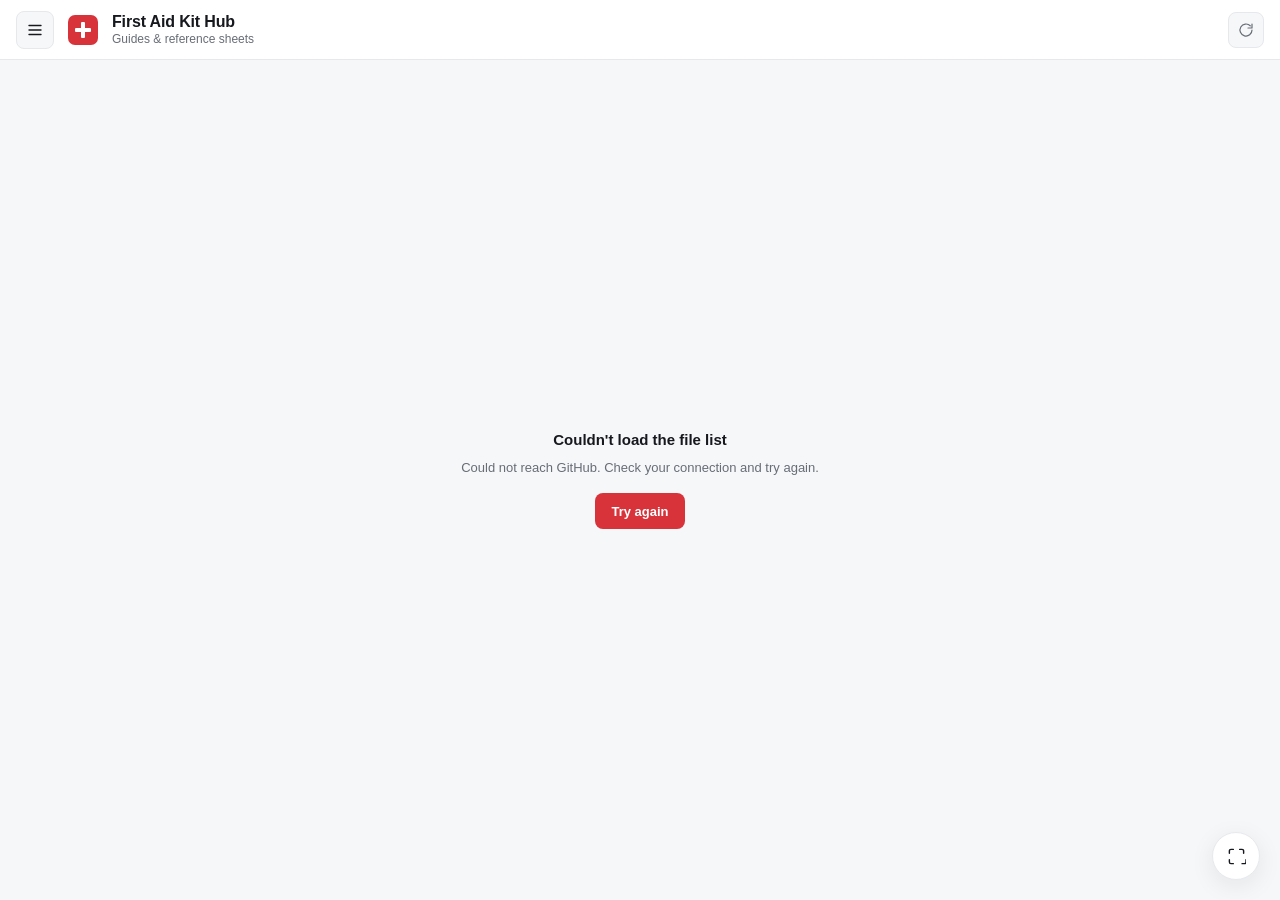
==== index.html @ 7e8c2781 "Add files via upload 1 upload" ====
<!DOCTYPE html>
<html lang="en">
<head>
  <meta charset="UTF-8">
  <meta name="viewport" content="width=device-width, initial-scale=1.0">
  <title>First Aid Kit Hub</title>
  <link rel="stylesheet" href="assets/style.css">
</head>
<body>
  <div class="app is-collapsed">

    <header class="header">
      <button class="header__toggle" id="sidebarToggle" aria-label="Toggle sidebar">
        <svg viewBox="0 0 24 24" fill="none" stroke-width="1.8" stroke-linecap="round"><path d="M4 6h16M4 12h16M4 18h16"/></svg>
      </button>
      <div class="header__mark" aria-hidden="true"></div>
      <div class="header__titles">
        <div class="header__title" id="headerTitle">First Aid Kit Hub</div>
        <div class="header__subtitle" id="headerSubtitle">Guides &amp; reference sheets</div>
      </div>
      <div class="header__status">
        <button class="header__refresh" id="refreshBtn" aria-label="Refresh list" title="Refresh list">
          <svg viewBox="0 0 24 24" fill="none" stroke-width="1.8" stroke-linecap="round" stroke-linejoin="round"><path d="M21 12a9 9 0 1 1-2.64-6.36"/><path d="M21 3v6h-6"/></svg>
        </button>
      </div>
    </header>

    <div class="body-row">
      <aside class="sidebar">
        <div class="sidebar__search-wrap">
          <div class="sidebar__search">
            <svg viewBox="0 0 24 24" fill="none" stroke-width="1.8" stroke-linecap="round" stroke-linejoin="round"><circle cx="11" cy="11" r="7"/><path d="M21 21l-4.3-4.3"/></svg>
            <input type="text" id="searchInput" placeholder="Search files…">
            <button class="sidebar__search-clear" id="searchClear" aria-label="Clear search">
              <svg viewBox="0 0 24 24" fill="none" stroke-width="2" stroke-linecap="round"><path d="M18 6L6 18M6 6l12 12"/></svg>
            </button>
          </div>
        </div>
        <div class="sidebar__tree" id="tree"></div>
        <div class="sidebar__footer">
          <span class="sidebar__footer-count" id="footerCount">0 items</span>
        </div>
      </aside>

      <div class="backdrop" id="backdrop"></div>

      <main class="content" id="content"></main>
    </div>

    <button class="focus-toggle" id="focusToggle" aria-label="Focus mode" title="Focus mode — hide header & sidebar"></button>

  </div>

  <script src="assets/app.js"></script>
</body>
</html>
---- assets/style.css ----
/* ============================================================
   Auto Content Hub — white theme, responsive shell
   Swap --accent / --site-* values to reuse for any other topic.
   ============================================================ */

:root {
  --accent: #d8333a;
  --accent-soft: #fdeceb;
  --accent-soft-border: #f6cfcd;

  --bg: #ffffff;
  --bg-soft: #f6f7f9;
  --bg-raised: #ffffff;
  --border: #e7e8ec;
  --border-strong: #d7d9de;

  --text: #16181d;
  --text-muted: #686d76;
  --text-faint: #9a9ea6;

  --header-h: 60px;
  --sidebar-w: 300px;
  --radius: 10px;
  --shadow: 0 6px 24px rgba(20, 20, 30, 0.08);
}

* { box-sizing: border-box; }

html, body {
  margin: 0;
  padding: 0;
  height: 100%;
  background: var(--bg);
  color: var(--text);
  font-family: -apple-system, BlinkMacSystemFont, "Segoe UI", Inter, Roboto, sans-serif;
  -webkit-font-smoothing: antialiased;
}

button {
  font-family: inherit;
  cursor: pointer;
}

/* ---------- Layout shell ---------- */

.app {
  display: flex;
  flex-direction: column;
  height: 100vh;
  overflow: hidden;
}

/* ---------- Header ---------- */

.header {
  height: var(--header-h);
  flex-shrink: 0;
  display: flex;
  align-items: center;
  gap: 14px;
  padding: 0 16px;
  border-bottom: 1px solid var(--border);
  background: var(--bg);
  z-index: 30;
}

.header__toggle {
  width: 38px;
  height: 38px;
  border-radius: 8px;
  border: 1px solid var(--border);
  background: var(--bg-soft);
  display: flex;
  align-items: center;
  justify-content: center;
  flex-shrink: 0;
  transition: background .15s ease, border-color .15s ease;
}
.header__toggle:hover { background: var(--accent-soft); border-color: var(--accent-soft-border); }
.header__toggle svg { width: 18px; height: 18px; stroke: var(--text); }

.header__mark {
  width: 30px;
  height: 30px;
  border-radius: 7px;
  background: var(--accent);
  flex-shrink: 0;
  position: relative;
}
.header__mark::before,
.header__mark::after {
  content: "";
  position: absolute;
  background: #fff;
  border-radius: 1px;
}
.header__mark::before { top: 7px; bottom: 7px; left: 13px; width: 4px; }
.header__mark::after { left: 7px; right: 7px; top: 13px; height: 4px; }

.header__title {
  font-size: 16px;
  font-weight: 700;
  letter-spacing: -.01em;
  white-space: nowrap;
  overflow: hidden;
  text-overflow: ellipsis;
}
.header__subtitle {
  font-size: 12px;
  color: var(--text-muted);
  white-space: nowrap;
  margin-top: 1px;
}
.header__titles { min-width: 0; }

.header__status {
  margin-left: auto;
  display: flex;
  align-items: center;
  gap: 8px;
  flex-shrink: 0;
}
.header__refresh {
  width: 36px;
  height: 36px;
  border-radius: 8px;
  border: 1px solid var(--border);
  background: var(--bg-soft);
  display: flex;
  align-items: center;
  justify-content: center;
}
.header__refresh svg { width: 16px; height: 16px; stroke: var(--text-muted); }
.header__refresh.is-loading svg { animation: spin .8s linear infinite; }
.header__refresh:hover svg { stroke: var(--text); }

@keyframes spin { to { transform: rotate(360deg); } }

/* ---------- Body row: sidebar + content ---------- */

.body-row {
  position: relative;
  flex: 1;
  display: flex;
  min-height: 0;
  overflow: hidden;
}

/* ---------- Sidebar ---------- */

.sidebar {
  width: var(--sidebar-w);
  flex-shrink: 0;
  border-right: 1px solid var(--border);
  background: var(--bg);
  display: flex;
  flex-direction: column;
  min-height: 0;
  transition: margin-left .22s ease, box-shadow .22s ease;
}

.app.is-collapsed .sidebar {
  margin-left: calc(-1 * var(--sidebar-w));
}

.sidebar__search-wrap {
  padding: 14px;
  border-bottom: 1px solid var(--border);
  flex-shrink: 0;
}
.sidebar__search {
  position: relative;
  display: flex;
  align-items: center;
}
.sidebar__search svg {
  position: absolute;
  left: 11px;
  width: 15px;
  height: 15px;
  stroke: var(--text-faint);
  pointer-events: none;
}
.sidebar__search input {
  width: 100%;
  height: 38px;
  border: 1px solid var(--border-strong);
  border-radius: 8px;
  background: var(--bg-soft);
  padding: 0 34px 0 32px;
  font-size: 13px;
  color: var(--text);
  outline: none;
}
.sidebar__search input:focus { border-color: var(--accent); background: var(--bg); }
.sidebar__search-clear {
  position: absolute;
  right: 7px;
  width: 22px;
  height: 22px;
  border: none;
  background: transparent;
  border-radius: 5px;
  display: none;
  align-items: center;
  justify-content: center;
  color: var(--text-faint);
}
.sidebar__search-clear:hover { background: var(--bg-soft); color: var(--text); }
.sidebar__search-clear.show { display: flex; }

.sidebar__tree {
  flex: 1;
  overflow-y: auto;
  padding: 8px;
}

.sidebar__footer {
  padding: 10px 14px;
  border-top: 1px solid var(--border);
  flex-shrink: 0;
}
.sidebar__footer-count { font-size: 11px; color: var(--text-faint); }

/* ---- tree nodes ---- */

.node-folder {
  margin-bottom: 1px;
}
.node-folder__row {
  display: flex;
  align-items: center;
  gap: 7px;
  padding: 7px 8px;
  border-radius: 7px;
  font-size: 13px;
  font-weight: 600;
  color: var(--text);
  user-select: none;
}
.node-folder__row:hover { background: var(--bg-soft); }
.node-folder__chev {
  width: 13px; height: 13px; flex-shrink: 0;
  stroke: var(--text-faint);
  transition: transform .15s ease;
}
.node-folder.is-open > .node-folder__row .node-folder__chev { transform: rotate(90deg); }
.node-folder__icon { width: 15px; height: 15px; flex-shrink: 0; stroke: var(--text-muted); }
.node-folder__name { flex: 1; overflow: hidden; text-overflow: ellipsis; white-space: nowrap; }
.node-folder__count { font-size: 11px; font-weight: 500; color: var(--text-faint); }

.node-folder__children {
  margin-left: 17px;
  padding-left: 8px;
  border-left: 1px solid var(--border);
  display: none;
}
.node-folder.is-open > .node-folder__children { display: block; }

.node-file {
  display: flex;
  align-items: center;
  gap: 8px;
  padding: 7px 8px;
  border-radius: 7px;
  font-size: 13px;
  color: var(--text-muted);
  border: 1px solid transparent;
  margin: 1px 0;
}
.node-file:hover { background: var(--bg-soft); color: var(--text); }
.node-file.is-active {
  background: var(--accent-soft);
  border-color: var(--accent-soft-border);
  color: var(--text);
}
.node-file__icon { width: 15px; height: 15px; flex-shrink: 0; stroke: currentColor; opacity: .75; }
.node-file__name { flex: 1; overflow: hidden; text-overflow: ellipsis; white-space: nowrap; }
.node-file__tag {
  font-size: 9px;
  font-weight: 700;
  letter-spacing: .03em;
  padding: 2px 5px;
  border-radius: 4px;
  color: #fff;
  flex-shrink: 0;
}
.tag-pdf { background: #d8333a; }
.tag-img { background: #2f7fd8; }
.tag-web { background: #2a9d63; }

.sidebar__empty {
  padding: 20px 12px;
  font-size: 12.5px;
  color: var(--text-faint);
  text-align: center;
}

/* ---------- Backdrop (mobile) ---------- */

.backdrop {
  position: fixed;
  inset: var(--header-h) 0 0 0;
  background: rgba(15, 15, 20, .35);
  opacity: 0;
  pointer-events: none;
  transition: opacity .2s ease;
  z-index: 25;
}
.app.is-mobile-open .backdrop { opacity: 1; pointer-events: auto; }

/* ---------- Content ---------- */

.content {
  flex: 1;
  min-width: 0;
  position: relative;
  background: var(--bg-soft);
}

.content__frame {
  position: absolute;
  inset: 0;
  width: 100%;
  height: 100%;
  border: none;
  background: #fff;
}

.content__image-wrap {
  position: absolute;
  inset: 0;
  display: flex;
  align-items: center;
  justify-content: center;
  padding: 24px;
}
.content__image-wrap img {
  max-width: 100%;
  max-height: 100%;
  object-fit: contain;
  border-radius: 8px;
  box-shadow: var(--shadow);
}

.placeholder, .state-panel {
  position: absolute;
  inset: 0;
  display: flex;
  flex-direction: column;
  align-items: center;
  justify-content: center;
  gap: 12px;
  text-align: center;
  padding: 24px;
}
.placeholder svg { width: 46px; height: 46px; stroke: var(--text-faint); }
.placeholder__title { font-size: 15px; font-weight: 600; color: var(--text-muted); }
.placeholder__sub { font-size: 13px; color: var(--text-faint); max-width: 320px; }

.state-panel__title { font-size: 15px; font-weight: 700; }
.state-panel__sub { font-size: 13px; color: var(--text-muted); max-width: 360px; }
.state-panel__btn {
  margin-top: 6px;
  height: 36px;
  padding: 0 16px;
  border-radius: 8px;
  border: none;
  background: var(--accent);
  color: #fff;
  font-size: 13px;
  font-weight: 600;
}
.state-panel__btn:hover { opacity: .9; }

/* ---------- Focus / reading mode ---------- */

.focus-toggle {
  position: fixed;
  right: 20px;
  bottom: 20px;
  width: 48px;
  height: 48px;
  border-radius: 50%;
  border: 1px solid var(--border);
  background: var(--bg-raised);
  box-shadow: var(--shadow);
  display: flex;
  align-items: center;
  justify-content: center;
  z-index: 60;
  transition: background .15s ease, transform .15s ease, border-color .15s ease;
}
.focus-toggle svg { width: 19px; height: 19px; stroke: var(--text); }
.focus-toggle:hover { background: var(--accent-soft); border-color: var(--accent-soft-border); transform: translateY(-1px); }
.focus-toggle:active { transform: translateY(0); }

.app.is-focus-mode .header,
.app.is-focus-mode .sidebar,
.app.is-focus-mode .backdrop {
  display: none;
}

/* ============================================================
   Responsive — mobile drawer behavior
   ============================================================ */

@media (max-width: 768px) {
  .sidebar {
    position: fixed;
    top: var(--header-h);
    bottom: 0;
    left: 0;
    width: min(85vw, 320px);
    z-index: 26;
    box-shadow: var(--shadow);
    transform: translateX(-100%);
    transition: transform .22s ease;
    margin-left: 0 !important;
  }
  .app.is-mobile-open .sidebar { transform: translateX(0); }

  .header__subtitle { display: none; }
}
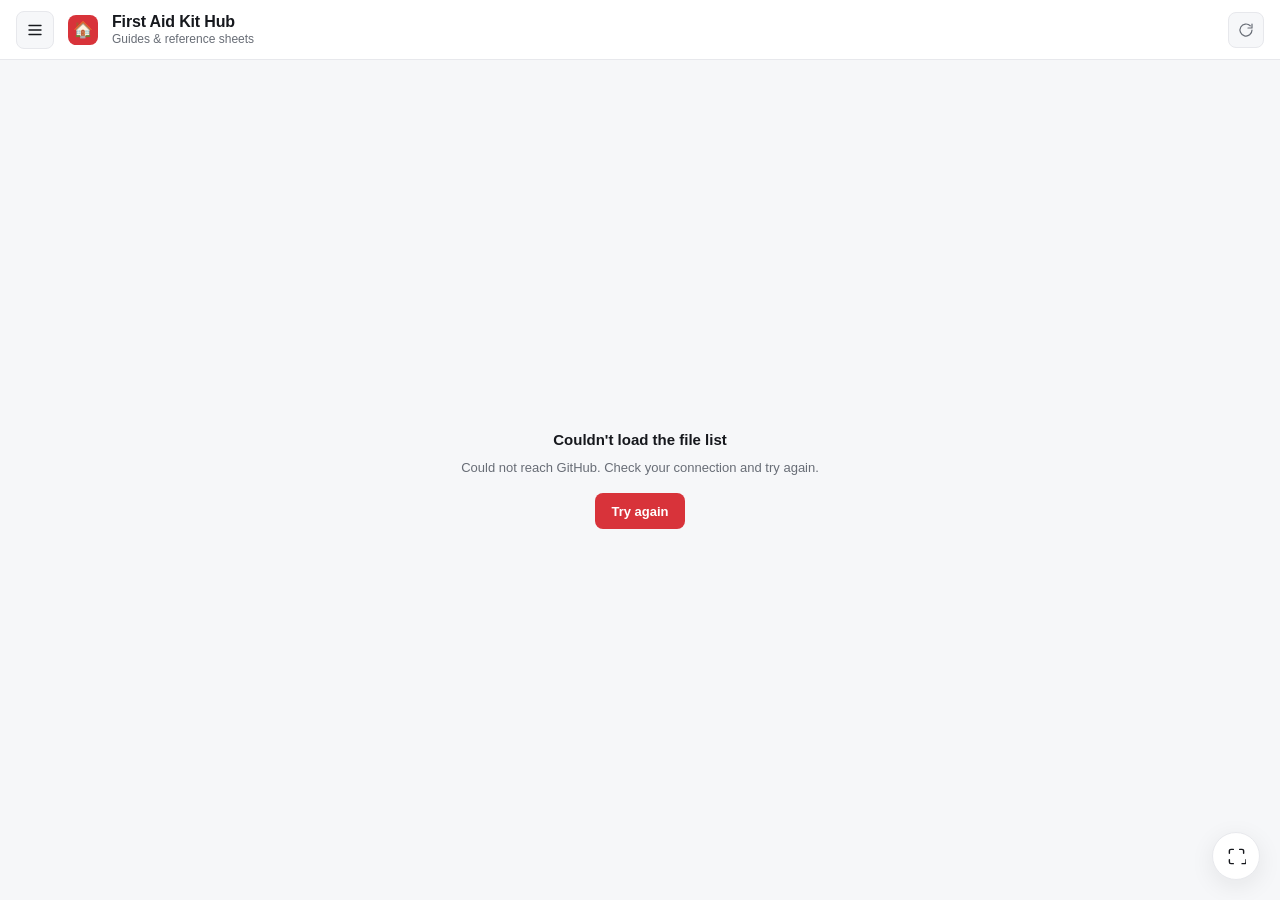
==== commit 62600a27: "Update index.html" ====
--- a/index.html
+++ b/index.html
@@ -1,26 +1,37 @@
 <!DOCTYPE html>
 <html lang="en">
+
 <head>
   <meta charset="UTF-8">
   <meta name="viewport" content="width=device-width, initial-scale=1.0">
-  <title>First Aid Kit Hub</title>
+  <title>Parthik Hub</title>
   <link rel="stylesheet" href="assets/style.css">
 </head>
+
 <body>
   <div class="app is-collapsed">
 
     <header class="header">
       <button class="header__toggle" id="sidebarToggle" aria-label="Toggle sidebar">
-        <svg viewBox="0 0 24 24" fill="none" stroke-width="1.8" stroke-linecap="round"><path d="M4 6h16M4 12h16M4 18h16"/></svg>
+        <svg viewBox="0 0 24 24" fill="none" stroke-width="1.8" stroke-linecap="round">
+          <path d="M4 6h16M4 12h16M4 18h16" />
+        </svg>
       </button>
-      <div class="header__mark" aria-hidden="true"></div>
+      <div aria-hidden="true" style="width:30px;height:30px;border-radius:8px;background:#d8333a;
+            display:flex;align-items:center;justify-content:center;
+            color:#fff;font-size:16px;font-weight:700;flex-shrink:0;">
+        🏠
+      </div>
       <div class="header__titles">
-        <div class="header__title" id="headerTitle">First Aid Kit Hub</div>
+        <div class="header__title" id="headerTitle">Parthik Hub</div>
         <div class="header__subtitle" id="headerSubtitle">Guides &amp; reference sheets</div>
       </div>
       <div class="header__status">
         <button class="header__refresh" id="refreshBtn" aria-label="Refresh list" title="Refresh list">
-          <svg viewBox="0 0 24 24" fill="none" stroke-width="1.8" stroke-linecap="round" stroke-linejoin="round"><path d="M21 12a9 9 0 1 1-2.64-6.36"/><path d="M21 3v6h-6"/></svg>
+          <svg viewBox="0 0 24 24" fill="none" stroke-width="1.8" stroke-linecap="round" stroke-linejoin="round">
+            <path d="M21 12a9 9 0 1 1-2.64-6.36" />
+            <path d="M21 3v6h-6" />
+          </svg>
         </button>
       </div>
     </header>
@@ -29,10 +40,15 @@
       <aside class="sidebar">
         <div class="sidebar__search-wrap">
           <div class="sidebar__search">
-            <svg viewBox="0 0 24 24" fill="none" stroke-width="1.8" stroke-linecap="round" stroke-linejoin="round"><circle cx="11" cy="11" r="7"/><path d="M21 21l-4.3-4.3"/></svg>
+            <svg viewBox="0 0 24 24" fill="none" stroke-width="1.8" stroke-linecap="round" stroke-linejoin="round">
+              <circle cx="11" cy="11" r="7" />
+              <path d="M21 21l-4.3-4.3" />
+            </svg>
             <input type="text" id="searchInput" placeholder="Search files…">
             <button class="sidebar__search-clear" id="searchClear" aria-label="Clear search">
-              <svg viewBox="0 0 24 24" fill="none" stroke-width="2" stroke-linecap="round"><path d="M18 6L6 18M6 6l12 12"/></svg>
+              <svg viewBox="0 0 24 24" fill="none" stroke-width="2" stroke-linecap="round">
+                <path d="M18 6L6 18M6 6l12 12" />
+              </svg>
             </button>
           </div>
         </div>
@@ -47,10 +63,12 @@
       <main class="content" id="content"></main>
     </div>
 
-    <button class="focus-toggle" id="focusToggle" aria-label="Focus mode" title="Focus mode — hide header & sidebar"></button>
+    <button class="focus-toggle" id="focusToggle" aria-label="Focus mode"
+      title="Focus mode — hide header & sidebar"></button>
 
   </div>
 
   <script src="assets/app.js"></script>
 </body>
+
 </html>
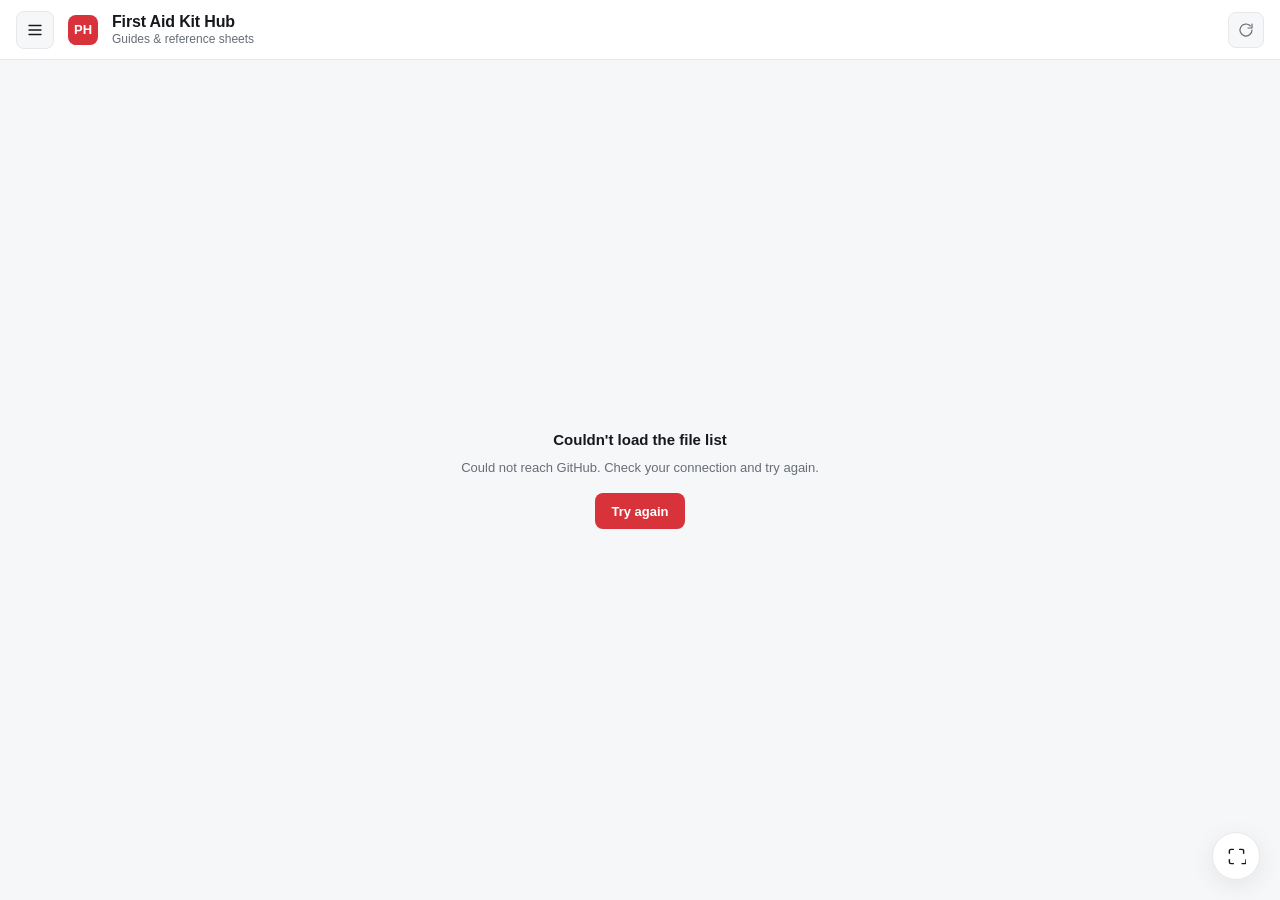
==== commit d2925c6c: "Update index.html" ====
--- a/index.html
+++ b/index.html
@@ -17,11 +17,12 @@
           <path d="M4 6h16M4 12h16M4 18h16" />
         </svg>
       </button>
-      <div aria-hidden="true" style="width:30px;height:30px;border-radius:8px;background:#d8333a;
+      <div aria-hidden="true"
+     style="width:30px;height:30px;border-radius:8px;background:#d8333a;
             display:flex;align-items:center;justify-content:center;
-            color:#fff;font-size:16px;font-weight:700;flex-shrink:0;">
-        🏠
-      </div>
+            color:#fff;font-size:13px;font-weight:700;flex-shrink:0;">
+    PH
+</div>
       <div class="header__titles">
         <div class="header__title" id="headerTitle">Parthik Hub</div>
         <div class="header__subtitle" id="headerSubtitle">Guides &amp; reference sheets</div>
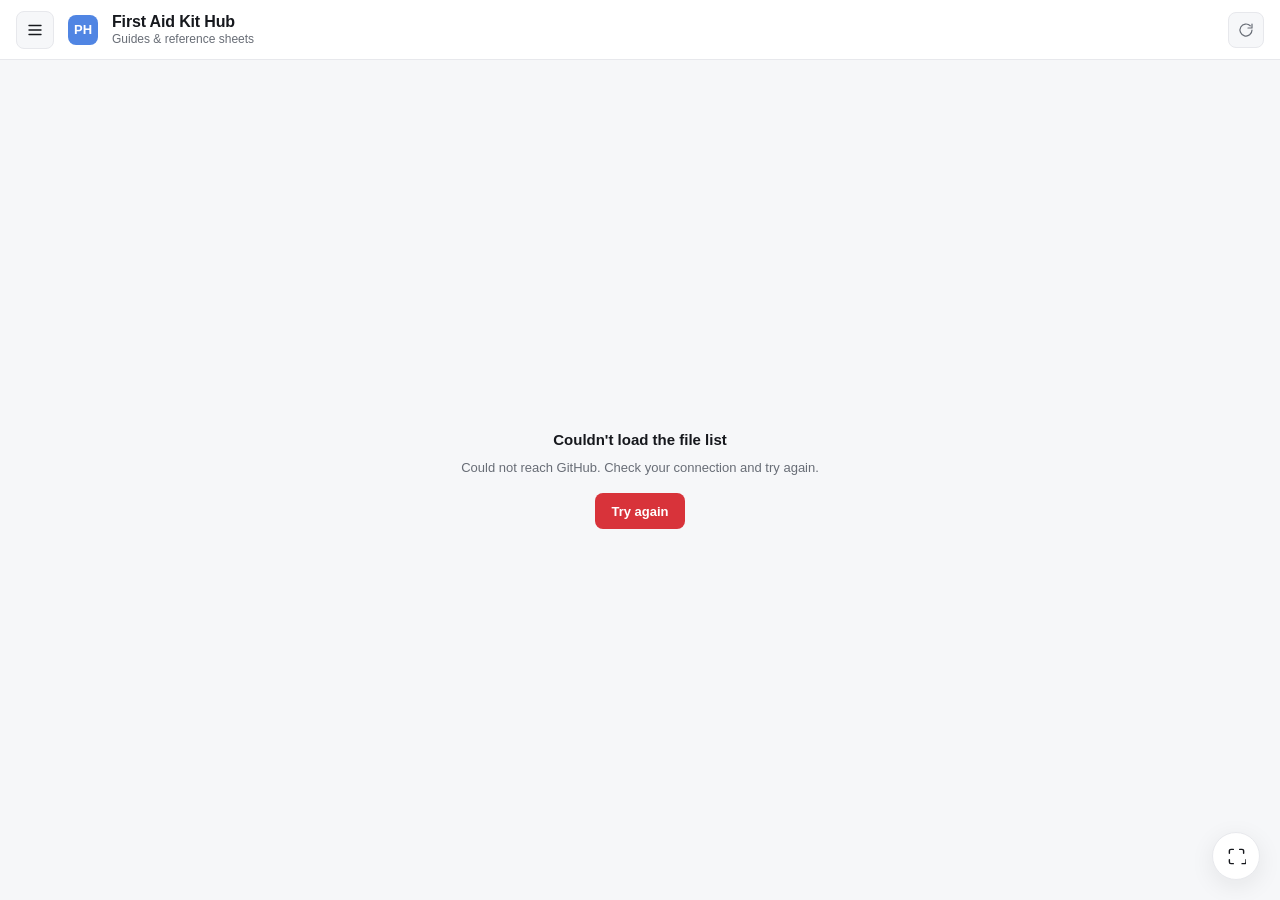
==== commit 93c3d475: "Update index.html" ====
--- a/index.html
+++ b/index.html
@@ -18,7 +18,7 @@
         </svg>
       </button>
       <div aria-hidden="true"
-     style="width:30px;height:30px;border-radius:8px;background:#d8333a;
+     style="width:30px;height:30px;border-radius:8px;background:#5085e3;
             display:flex;align-items:center;justify-content:center;
             color:#fff;font-size:13px;font-weight:700;flex-shrink:0;">
     PH
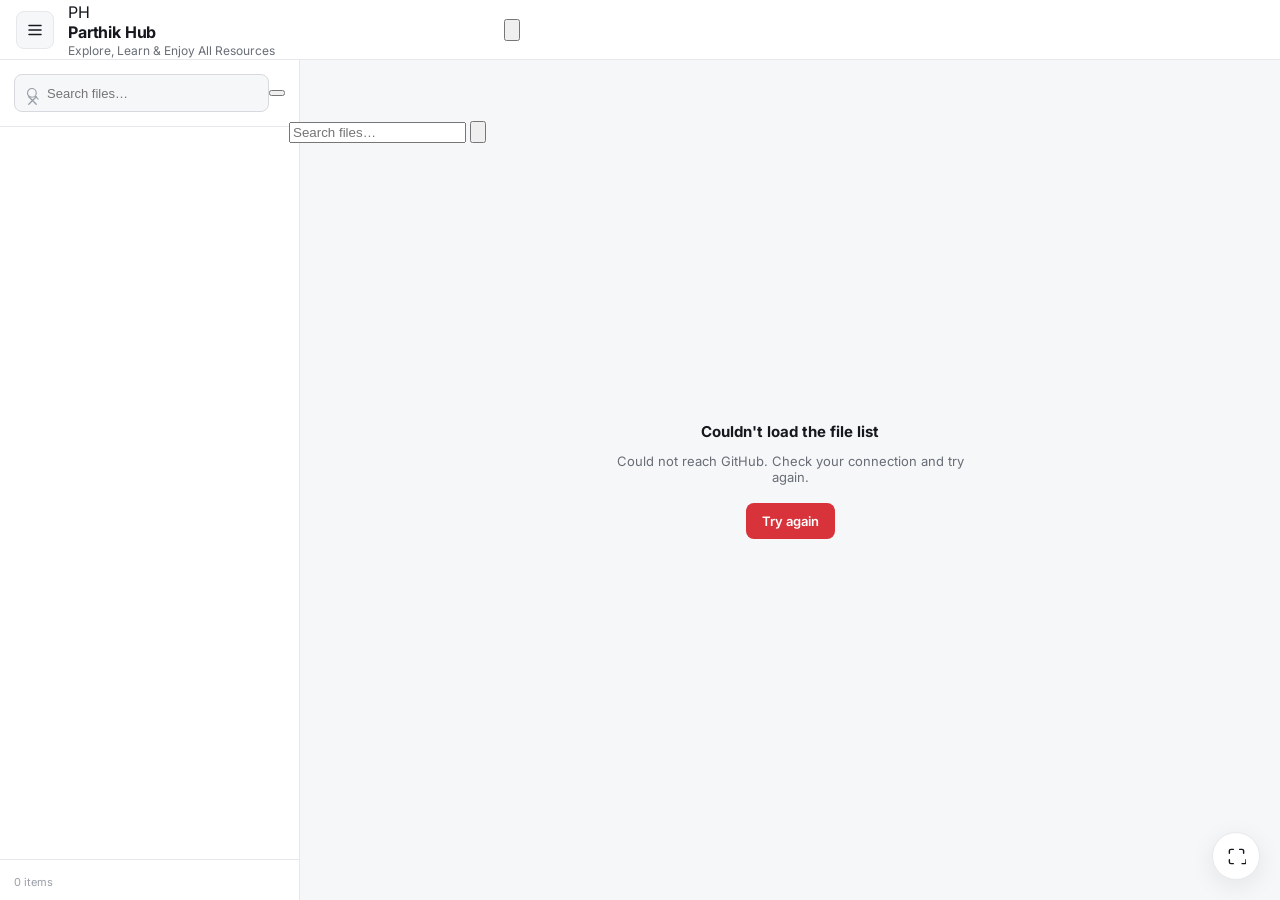
==== commit c10c43e7: "Update index.html" ====
--- a/index.html
+++ b/index.html
@@ -5,30 +5,707 @@
   <meta charset="UTF-8">
   <meta name="viewport" content="width=device-width, initial-scale=1.0">
   <title>Parthik Hub</title>
-  <link rel="stylesheet" href="assets/style.css">
+  <link rel="preconnect" href="https://fonts.googleapis.com">
+  <link rel="preconnect" href="https://fonts.gstatic.com" crossorigin>
+  <link href="https://fonts.googleapis.com/css2?family=Inter:wght@400;500;600;700&display=swap" rel="stylesheet">
+  <style>
+    /* ============================================================
+   Auto Content Hub — white theme, responsive shell
+   Swap --accent / --site-* values to reuse for any other topic.
+   ============================================================ */
+
+    :root {
+      --accent: #d8333a;
+      --accent-soft: #fdeceb;
+      --accent-soft-border: #f6cfcd;
+
+      --bg: #ffffff;
+      --bg-soft: #f6f7f9;
+      --bg-raised: #ffffff;
+      --border: #e7e8ec;
+      --border-strong: #d7d9de;
+
+      --text: #16181d;
+      --text-muted: #686d76;
+      --text-faint: #9a9ea6;
+
+      --header-h: 60px;
+      --sidebar-w: 300px;
+      --radius: 10px;
+      --shadow: 0 6px 24px rgba(20, 20, 30, 0.08);
+    }
+
+    * {
+      box-sizing: border-box;
+    }
+
+    html,
+    body {
+      margin: 0;
+      padding: 0;
+      height: 100%;
+      background: var(--bg);
+      color: var(--text);
+      font-family: -apple-system, BlinkMacSystemFont, "Segoe UI", Inter, Roboto, sans-serif;
+      -webkit-font-smoothing: antialiased;
+    }
+
+    button {
+      font-family: inherit;
+      cursor: pointer;
+    }
+
+    /* ---------- Layout shell ---------- */
+
+    .app {
+      display: flex;
+      flex-direction: column;
+      height: 100vh;
+      overflow: hidden;
+    }
+
+    /* ---------- Header ---------- */
+
+    .header {
+      height: var(--header-h);
+      flex-shrink: 0;
+      display: flex;
+      align-items: center;
+      gap: 14px;
+      padding: 0 16px;
+      border-bottom: 1px solid var(--border);
+      background: var(--bg);
+      z-index: 30;
+    }
+
+    .header__toggle {
+      width: 38px;
+      height: 38px;
+      border-radius: 8px;
+      border: 1px solid var(--border);
+      background: var(--bg-soft);
+      display: flex;
+      align-items: center;
+      justify-content: center;
+      flex-shrink: 0;
+      transition: background .15s ease, border-color .15s ease;
+    }
+
+    .header__toggle:hover {
+      background: var(--accent-soft);
+      border-color: var(--accent-soft-border);
+    }
+
+    .header__toggle svg {
+      width: 18px;
+      height: 18px;
+      stroke: var(--text);
+    }
+
+    .header__mark {
+      width: 30px;
+      height: 30px;
+      border-radius: 7px;
+      background: var(--accent);
+      flex-shrink: 0;
+      position: relative;
+    }
+
+    .header__mark::before,
+    .header__mark::after {
+      content: "";
+      position: absolute;
+      background: #fff;
+      border-radius: 1px;
+    }
+
+    .header__mark::before {
+      top: 7px;
+      bottom: 7px;
+      left: 13px;
+      width: 4px;
+    }
+
+    .header__mark::after {
+      left: 7px;
+      right: 7px;
+      top: 13px;
+      height: 4px;
+    }
+
+    .header__title {
+      font-size: 16px;
+      font-weight: 700;
+      letter-spacing: -.01em;
+      white-space: nowrap;
+      overflow: hidden;
+      text-overflow: ellipsis;
+    }
+
+    .header__subtitle {
+      font-size: 12px;
+      color: var(--text-muted);
+      white-space: nowrap;
+      margin-top: 1px;
+    }
+
+    .header__titles {
+      min-width: 0;
+    }
+
+    .header__status {
+      margin-left: auto;
+      display: flex;
+      align-items: center;
+      gap: 8px;
+      flex-shrink: 0;
+    }
+
+    .header__refresh {
+      width: 36px;
+      height: 36px;
+      border-radius: 8px;
+      border: 1px solid var(--border);
+      background: var(--bg-soft);
+      display: flex;
+      align-items: center;
+      justify-content: center;
+    }
+
+    .header__refresh svg {
+      width: 16px;
+      height: 16px;
+      stroke: var(--text-muted);
+    }
+
+    .header__refresh.is-loading svg {
+      animation: spin .8s linear infinite;
+    }
+
+    .header__refresh:hover svg {
+      stroke: var(--text);
+    }
+
+    @keyframes spin {
+      to {
+        transform: rotate(360deg);
+      }
+    }
+
+    /* ---------- Body row: sidebar + content ---------- */
+
+    .body-row {
+      position: relative;
+      flex: 1;
+      display: flex;
+      min-height: 0;
+      overflow: hidden;
+    }
+
+    /* ---------- Sidebar ---------- */
+
+    .sidebar {
+      width: var(--sidebar-w);
+      flex-shrink: 0;
+      border-right: 1px solid var(--border);
+      background: var(--bg);
+      display: flex;
+      flex-direction: column;
+      min-height: 0;
+      transition: margin-left .22s ease, box-shadow .22s ease;
+    }
+
+    .app.is-collapsed .sidebar {
+      margin-left: calc(-1 * var(--sidebar-w));
+    }
+
+    .sidebar__search-wrap {
+      padding: 14px;
+      border-bottom: 1px solid var(--border);
+      flex-shrink: 0;
+    }
+
+    .sidebar__search {
+      position: relative;
+      display: flex;
+      align-items: center;
+    }
+
+    .sidebar__search svg {
+      position: absolute;
+      left: 11px;
+      width: 15px;
+      height: 15px;
+      stroke: var(--text-faint);
+      pointer-events: none;
+    }
+
+    .sidebar__search input {
+      width: 100%;
+      height: 38px;
+      border: 1px solid var(--border-strong);
+      border-radius: 8px;
+      background: var(--bg-soft);
+      padding: 0 34px 0 32px;
+      font-size: 13px;
+      color: var(--text);
+      outline: none;
+    }
+
+    .sidebar__search input:focus {
+      border-color: var(--accent);
+      background: var(--bg);
+    }
+
+    .sidebar__search-clear {
+      position: absolute;
+      right: 7px;
+      width: 22px;
+      height: 22px;
+      border: none;
+      background: transparent;
+      border-radius: 5px;
+      display: none;
+      align-items: center;
+      justify-content: center;
+      color: var(--text-faint);
+    }
+
+    .sidebar__search-clear:hover {
+      background: var(--bg-soft);
+      color: var(--text);
+    }
+
+    .sidebar__search-clear.show {
+      display: flex;
+    }
+
+    .sidebar__tree {
+      flex: 1;
+      overflow-y: auto;
+      padding: 8px;
+    }
+
+    .sidebar__footer {
+      padding: 10px 14px;
+      border-top: 1px solid var(--border);
+      flex-shrink: 0;
+    }
+
+    .sidebar__footer-count {
+      font-size: 11px;
+      color: var(--text-faint);
+    }
+
+    /* ---- tree nodes ---- */
+
+    .node-folder {
+      margin-bottom: 1px;
+    }
+
+    .node-folder__row {
+      display: flex;
+      align-items: center;
+      gap: 7px;
+      padding: 7px 8px;
+      border-radius: 7px;
+      font-size: 13px;
+      font-weight: 600;
+      color: var(--text);
+      user-select: none;
+    }
+
+    .node-folder__row:hover {
+      background: var(--bg-soft);
+    }
+
+    .node-folder__chev {
+      width: 13px;
+      height: 13px;
+      flex-shrink: 0;
+      stroke: var(--text-faint);
+      transition: transform .15s ease;
+    }
+
+    .node-folder.is-open>.node-folder__row .node-folder__chev {
+      transform: rotate(90deg);
+    }
+
+    .node-folder__icon {
+      width: 15px;
+      height: 15px;
+      flex-shrink: 0;
+      stroke: var(--text-muted);
+    }
+
+    .node-folder__name {
+      flex: 1;
+      overflow: hidden;
+      text-overflow: ellipsis;
+      white-space: nowrap;
+    }
+
+    .node-folder__count {
+      font-size: 11px;
+      font-weight: 500;
+      color: var(--text-faint);
+    }
+
+    .node-folder__children {
+      margin-left: 17px;
+      padding-left: 8px;
+      border-left: 1px solid var(--border);
+      display: none;
+    }
+
+    .node-folder.is-open>.node-folder__children {
+      display: block;
+    }
+
+    .node-file {
+      display: flex;
+      align-items: center;
+      gap: 8px;
+      padding: 7px 8px;
+      border-radius: 7px;
+      font-size: 13px;
+      color: var(--text-muted);
+      border: 1px solid transparent;
+      margin: 1px 0;
+    }
+
+    .node-file:hover {
+      background: var(--bg-soft);
+      color: var(--text);
+    }
+
+    .node-file.is-active {
+      background: var(--accent-soft);
+      border-color: var(--accent-soft-border);
+      color: var(--text);
+    }
+
+    .node-file__icon {
+      width: 15px;
+      height: 15px;
+      flex-shrink: 0;
+      stroke: currentColor;
+      opacity: .75;
+    }
+
+    .node-file__name {
+      flex: 1;
+      overflow: hidden;
+      text-overflow: ellipsis;
+      white-space: nowrap;
+    }
+
+    .node-file__tag {
+      font-size: 9px;
+      font-weight: 700;
+      letter-spacing: .03em;
+      padding: 2px 5px;
+      border-radius: 4px;
+      color: #fff;
+      flex-shrink: 0;
+    }
+
+    .tag-pdf {
+      background: #d8333a;
+    }
+
+    .tag-img {
+      background: #2f7fd8;
+    }
+
+    .tag-web {
+      background: #2a9d63;
+    }
+
+    .sidebar__empty {
+      padding: 20px 12px;
+      font-size: 12.5px;
+      color: var(--text-faint);
+      text-align: center;
+    }
+
+    /* ---------- Backdrop (mobile) ---------- */
+
+    .backdrop {
+      position: fixed;
+      inset: var(--header-h) 0 0 0;
+      background: rgba(15, 15, 20, .35);
+      opacity: 0;
+      pointer-events: none;
+      transition: opacity .2s ease;
+      z-index: 25;
+    }
+
+    .app.is-mobile-open .backdrop {
+      opacity: 1;
+      pointer-events: auto;
+    }
+
+    /* ---------- Content ---------- */
+
+    .content {
+      flex: 1;
+      min-width: 0;
+      position: relative;
+      background: var(--bg-soft);
+    }
+
+    .content__frame {
+      position: absolute;
+      inset: 0;
+      width: 100%;
+      height: 100%;
+      border: none;
+      background: #fff;
+    }
+
+    .content__image-wrap {
+      position: absolute;
+      inset: 0;
+      display: flex;
+      align-items: center;
+      justify-content: center;
+      padding: 24px;
+    }
+
+    .content__image-wrap img {
+      max-width: 100%;
+      max-height: 100%;
+      object-fit: contain;
+      border-radius: 8px;
+      box-shadow: var(--shadow);
+    }
+
+    .placeholder,
+    .state-panel {
+      position: absolute;
+      inset: 0;
+      display: flex;
+      flex-direction: column;
+      align-items: center;
+      justify-content: center;
+      gap: 12px;
+      text-align: center;
+      padding: 24px;
+    }
+
+    .placeholder svg {
+      width: 46px;
+      height: 46px;
+      stroke: var(--text-faint);
+    }
+
+    .placeholder__title {
+      font-size: 15px;
+      font-weight: 600;
+      color: var(--text-muted);
+    }
+
+    .placeholder__sub {
+      font-size: 13px;
+      color: var(--text-faint);
+      max-width: 320px;
+    }
+
+    .state-panel__title {
+      font-size: 15px;
+      font-weight: 700;
+    }
+
+    .state-panel__sub {
+      font-size: 13px;
+      color: var(--text-muted);
+      max-width: 360px;
+    }
+
+    .state-panel__btn {
+      margin-top: 6px;
+      height: 36px;
+      padding: 0 16px;
+      border-radius: 8px;
+      border: none;
+      background: var(--accent);
+      color: #fff;
+      font-size: 13px;
+      font-weight: 600;
+    }
+
+    .state-panel__btn:hover {
+      opacity: .9;
+    }
+
+    /* ---------- Focus / reading mode ---------- */
+
+    .focus-toggle {
+      position: fixed;
+      right: 20px;
+      bottom: 20px;
+      width: 48px;
+      height: 48px;
+      border-radius: 50%;
+      border: 1px solid var(--border);
+      background: var(--bg-raised);
+      box-shadow: var(--shadow);
+      display: flex;
+      align-items: center;
+      justify-content: center;
+      z-index: 60;
+      transition: background .15s ease, transform .15s ease, border-color .15s ease;
+    }
+
+    .focus-toggle svg {
+      width: 19px;
+      height: 19px;
+      stroke: var(--text);
+    }
+
+    .focus-toggle:hover {
+      background: var(--accent-soft);
+      border-color: var(--accent-soft-border);
+      transform: translateY(-1px);
+    }
+
+    .focus-toggle:active {
+      transform: translateY(0);
+    }
+
+    .app.is-focus-mode .header,
+    .app.is-focus-mode .sidebar,
+    .app.is-focus-mode .backdrop {
+      display: none;
+    }
+
+    /* ============================================================
+   Responsive — mobile drawer behavior
+   ============================================================ */
+
+    @media (max-width: 768px) {
+      .sidebar {
+        position: fixed;
+        top: var(--header-h);
+        bottom: 0;
+        left: 0;
+        width: min(85vw, 320px);
+        z-index: 26;
+        box-shadow: var(--shadow);
+        transform: translateX(-100%);
+        transition: transform .22s ease;
+        margin-left: 0 !important;
+      }
+
+      .app.is-mobile-open .sidebar {
+        transform: translateX(0);
+      }
+
+      .header__subtitle {
+        display: none;
+      }
+    }
+
+    /* ============================================================
+   New Tab Button — visible on mobile, on hover on desktop
+   ============================================================ */
+
+    .node-file {
+      position: relative;
+    }
+
+    .node-file__newtab {
+      flex-shrink: 0;
+      width: 24px;
+      height: 24px;
+      border: 1px solid var(--border);
+      border-radius: 5px;
+      background: var(--bg-soft);
+      display: none;
+      align-items: center;
+      justify-content: center;
+      color: var(--text-faint);
+      padding: 0;
+      margin-left: 2px;
+      transition: background .12s ease, color .12s ease, border-color .12s ease;
+    }
+
+    .node-file__newtab:hover {
+      background: var(--accent-soft);
+      border-color: var(--accent-soft-border);
+      color: var(--accent);
+    }
+
+    .node-file__newtab svg {
+      stroke: currentColor;
+      display: block;
+    }
+
+    /* Show on hover (desktop) */
+    @media (hover: hover) {
+      .node-file:hover .node-file__newtab {
+        display: flex;
+      }
+    }
+
+    /* Always show on mobile/touch */
+    @media (hover: none),
+    (max-width: 768px) {
+      .node-file__newtab {
+        display: flex;
+      }
+    }
+  </style>
 </head>
 
 <body>
-  <div class="app is-collapsed">
-
+  <div class="app">
+
+    <!-- ===== HEADER ===== -->
     <header class="header">
+      <!-- Left: hamburger -->
       <button class="header__toggle" id="sidebarToggle" aria-label="Toggle sidebar">
-        <svg viewBox="0 0 24 24" fill="none" stroke-width="1.8" stroke-linecap="round">
+        <svg viewBox="0 0 24 24" fill="none" stroke-width="2" stroke-linecap="round" stroke-linejoin="round">
           <path d="M4 6h16M4 12h16M4 18h16" />
         </svg>
       </button>
-      <div aria-hidden="true"
-     style="width:30px;height:30px;border-radius:8px;background:#5085e3;
-            display:flex;align-items:center;justify-content:center;
-            color:#fff;font-size:13px;font-weight:700;flex-shrink:0;">
-    PH
-</div>
-      <div class="header__titles">
-        <div class="header__title" id="headerTitle">Parthik Hub</div>
-        <div class="header__subtitle" id="headerSubtitle">Guides &amp; reference sheets</div>
+
+      <!-- Logo + title (hidden on mobile when search is active) -->
+      <div class="header__brand" id="headerBrand">
+        <div class="header__logo" aria-hidden="true">PH</div>
+        <div class="header__titles">
+          <div class="header__title" id="headerTitle">Parthik Hub</div>
+          <div class="header__subtitle" id="headerSubtitle">Explore, Learn &amp; Enjoy</div>
+        </div>
       </div>
-      <div class="header__status">
-        <button class="header__refresh" id="refreshBtn" aria-label="Refresh list" title="Refresh list">
+
+      <!-- Search — in header on mobile, in sidebar on desktop -->
+      <div class="header__search-wrap" id="headerSearchWrap">
+        <div class="header__search">
+          <svg viewBox="0 0 24 24" fill="none" stroke-width="1.8" stroke-linecap="round" stroke-linejoin="round">
+            <circle cx="11" cy="11" r="7" />
+            <path d="M21 21l-4.3-4.3" />
+          </svg>
+          <input type="text" id="searchInput" placeholder="Search files…" autocomplete="off" autocorrect="off"
+            spellcheck="false">
+          <button class="search-clear" id="searchClear" aria-label="Clear search">
+            <svg viewBox="0 0 24 24" fill="none" stroke-width="2.2" stroke-linecap="round">
+              <path d="M18 6L6 18M6 6l12 12" />
+            </svg>
+          </button>
+        </div>
+      </div>
+
+      <!-- Right actions -->
+      <div class="header__actions">
+        <button class="header__btn" id="mobileSearchToggle" aria-label="Search" title="Search" style="display:none">
+          <svg viewBox="0 0 24 24" fill="none" stroke-width="1.8" stroke-linecap="round" stroke-linejoin="round">
+            <circle cx="11" cy="11" r="7" />
+            <path d="M21 21l-4.3-4.3" />
+          </svg>
+        </button>
+        <button class="header__btn" id="refreshBtn" aria-label="Refresh" title="Refresh list">
           <svg viewBox="0 0 24 24" fill="none" stroke-width="1.8" stroke-linecap="round" stroke-linejoin="round">
             <path d="M21 12a9 9 0 1 1-2.64-6.36" />
             <path d="M21 3v6h-6" />
@@ -37,17 +714,20 @@
       </div>
     </header>
 
+    <!-- ===== BODY ===== -->
     <div class="body-row">
-      <aside class="sidebar">
-        <div class="sidebar__search-wrap">
+      <aside class="sidebar" id="sidebar">
+        <!-- Desktop-only search inside sidebar -->
+        <div class="sidebar__search-wrap" id="sidebarSearchWrap">
           <div class="sidebar__search">
             <svg viewBox="0 0 24 24" fill="none" stroke-width="1.8" stroke-linecap="round" stroke-linejoin="round">
               <circle cx="11" cy="11" r="7" />
               <path d="M21 21l-4.3-4.3" />
             </svg>
-            <input type="text" id="searchInput" placeholder="Search files…">
-            <button class="sidebar__search-clear" id="searchClear" aria-label="Clear search">
-              <svg viewBox="0 0 24 24" fill="none" stroke-width="2" stroke-linecap="round">
+            <input type="text" id="sidebarSearchInput" placeholder="Search files…" autocomplete="off" autocorrect="off"
+              spellcheck="false">
+            <button class="search-clear" id="sidebarSearchClear" aria-label="Clear search">
+              <svg viewBox="0 0 24 24" fill="none" stroke-width="2.2" stroke-linecap="round">
                 <path d="M18 6L6 18M6 6l12 12" />
               </svg>
             </button>
@@ -60,16 +740,545 @@
       </aside>
 
       <div class="backdrop" id="backdrop"></div>
-
       <main class="content" id="content"></main>
     </div>
 
-    <button class="focus-toggle" id="focusToggle" aria-label="Focus mode"
-      title="Focus mode — hide header & sidebar"></button>
+    <!-- Focus mode toggle -->
+    <button class="focus-toggle" id="focusToggle" aria-label="Focus mode" title="Focus mode"></button>
 
   </div>
-
-  <script src="assets/app.js"></script>
+  <script>
+    /* ============================================================
+   Auto Content Hub — core logic (no token, GitHub-powered)
+   ============================================================ */
+
+    const GITHUB_OWNER = 'parthikchavda';
+    const GITHUB_REPO = 'Parthik-Hub';
+    const GITHUB_BRANCH = 'main';
+
+    const SITE_TITLE = 'Parthik Hub';
+    const SITE_SUBTITLE = 'Explore, Learn & Enjoy All Resources';
+
+    const FILE_TYPES = {
+      html: { exts: ['html', 'htm'], tag: 'WEB', tagClass: 'tag-web' },
+      pdf: { exts: ['pdf'], tag: 'PDF', tagClass: 'tag-pdf' },
+      image: { exts: ['jpg', 'jpeg', 'png', 'gif', 'webp', 'svg'], tag: 'IMG', tagClass: 'tag-img' },
+    };
+
+    const IGNORE_PREFIXES = ['/assets/', '/.github/'];
+    const IGNORE_FILES = ['/index.html', '/README.md', '/.gitignore'];
+
+    // ============================================================
+    // localStorage state keys
+    // ============================================================
+    const LS_LAST_FILE = 'ph_last_file';        // path of last opened file
+    const LS_OPEN_FOLDERS = 'ph_open_folders';     // JSON array of open folder paths
+    const LS_SIDEBAR_STATE = 'ph_sidebar_state';    // 'open' | 'closed'
+    const LS_FIRST_VISIT = 'ph_first_visit';      // boolean flag
+    const LS_SCROLL_POS = 'ph_scroll_pos';       // JSON {path: scrollY}
+    const LS_SEARCH_TEXT = 'ph_search_text';      // last search query
+
+    // ---------- DOM ----------
+    const app = document.querySelector('.app');
+    const toggleBtn = document.getElementById('sidebarToggle');
+    const focusToggle = document.getElementById('focusToggle');
+    const backdrop = document.getElementById('backdrop');
+    const searchInput = document.getElementById('searchInput');
+    const searchClear = document.getElementById('searchClear');
+    const treeEl = document.getElementById('tree');
+    const footerCount = document.getElementById('footerCount');
+    const refreshBtn = document.getElementById('refreshBtn');
+    const contentEl = document.getElementById('content');
+    const headerTitleEl = document.getElementById('headerTitle');
+    const headerSubtitleEl = document.getElementById('headerSubtitle');
+
+    headerTitleEl.textContent = SITE_TITLE;
+    headerSubtitleEl.textContent = SITE_SUBTITLE;
+
+    let fileTree = null;
+    let flatFiles = [];
+    let activePath = null;
+    let openFolders = new Set();   // set of folder paths currently open
+    let isMobile = () => window.innerWidth <= 768;
+
+    // ============================================================
+    // localStorage helpers
+    // ============================================================
+
+    function lsGet(key, fallback = null) {
+      try { const v = localStorage.getItem(key); return v !== null ? JSON.parse(v) : fallback; }
+      catch { return fallback; }
+    }
+    function lsSet(key, value) {
+      try { localStorage.setItem(key, JSON.stringify(value)); } catch { }
+    }
+
+    // ============================================================
+    // Sidebar open/close — with state persistence
+    // ============================================================
+
+    function openSidebar() {
+      if (isMobile()) app.classList.add('is-mobile-open');
+      else { app.classList.remove('is-collapsed'); lsSet(LS_SIDEBAR_STATE, 'open'); }
+    }
+    function closeSidebar() {
+      if (isMobile()) app.classList.remove('is-mobile-open');
+      else { app.classList.add('is-collapsed'); lsSet(LS_SIDEBAR_STATE, 'closed'); }
+    }
+    function toggleSidebar() {
+      if (isMobile()) app.classList.toggle('is-mobile-open');
+      else {
+        const willCollapse = !app.classList.contains('is-collapsed');
+        app.classList.toggle('is-collapsed');
+        lsSet(LS_SIDEBAR_STATE, willCollapse ? 'closed' : 'open');
+      }
+    }
+    toggleBtn.addEventListener('click', toggleSidebar);
+    backdrop.addEventListener('click', () => { if (isMobile()) app.classList.remove('is-mobile-open'); });
+
+    // Sidebar initial state: open on first visit, then remember
+    const isFirstVisit = !lsGet(LS_FIRST_VISIT, false);
+    if (isFirstVisit) {
+      lsSet(LS_FIRST_VISIT, true);
+      if (isMobile()) app.classList.remove('is-collapsed');
+      else app.classList.remove('is-collapsed');   // open on first visit
+    } else {
+      const savedState = lsGet(LS_SIDEBAR_STATE, 'open');
+      if (savedState === 'closed') app.classList.add('is-collapsed');
+      else app.classList.remove('is-collapsed');
+    }
+
+    window.addEventListener('resize', () => {
+      app.classList.remove('is-mobile-open');
+    });
+
+    // ============================================================
+    // Focus / reading mode
+    // ============================================================
+
+    const ICON_ENTER_FOCUS = `<svg viewBox="0 0 24 24" fill="none" stroke-width="1.8" stroke-linecap="round" stroke-linejoin="round"><path d="M8 3H5a2 2 0 0 0-2 2v3m18 0V5a2 2 0 0 0-2-2h-3M3 16v3a2 2 0 0 0 2 2h3m11 0h3a2 2 0 0 0 2-2v-3"/></svg>`;
+    const ICON_EXIT_FOCUS = `<svg viewBox="0 0 24 24" fill="none" stroke-width="1.8" stroke-linecap="round" stroke-linejoin="round"><path d="M9 3v4a1 1 0 0 1-1 1H4M20 9h-4a1 1 0 0 1-1-1V4M15 21v-4a1 1 0 0 1 1-1h4M4 15h4a1 1 0 0 1 1 1v4"/></svg>`;
+
+    function setFocusMode(on) {
+      app.classList.toggle('is-focus-mode', on);
+      focusToggle.innerHTML = on ? ICON_EXIT_FOCUS : ICON_ENTER_FOCUS;
+      focusToggle.title = on ? 'Show header & sidebar' : 'Focus mode — hide header & sidebar';
+      focusToggle.setAttribute('aria-label', focusToggle.title);
+    }
+    focusToggle.addEventListener('click', () => setFocusMode(!app.classList.contains('is-focus-mode')));
+    document.addEventListener('keydown', e => {
+      if (e.key === 'Escape' && app.classList.contains('is-focus-mode')) setFocusMode(false);
+    });
+    setFocusMode(false);
+
+    // ============================================================
+    // Scroll position persistence
+    // ============================================================
+
+    function saveScrollPos(path, scrollY) {
+      const all = lsGet(LS_SCROLL_POS, {});
+      all[path] = scrollY;
+      lsSet(LS_SCROLL_POS, all);
+    }
+    function getScrollPos(path) {
+      const all = lsGet(LS_SCROLL_POS, {});
+      return all[path] || 0;
+    }
+
+    // ============================================================
+    // GitHub fetch
+    // ============================================================
+
+    async function fetchDeployFiles() {
+      const candidates = [GITHUB_BRANCH, 'main', 'master'].filter((b, i, arr) => arr.indexOf(b) === i);
+      let lastErr = null;
+      for (const branch of candidates) {
+        let res;
+        try {
+          res = await fetch(`https://api.github.com/repos/${GITHUB_OWNER}/${GITHUB_REPO}/git/trees/${branch}?recursive=1`);
+        } catch (e) {
+          lastErr = new Error('Could not reach GitHub. Check your connection and try again.');
+          continue;
+        }
+        if (res.status === 404) { lastErr = new Error(`Repo or branch not found. Check GITHUB_OWNER ("${GITHUB_OWNER}"), GITHUB_REPO ("${GITHUB_REPO}") and GITHUB_BRANCH at the top of assets/app.js.`); continue; }
+        if (res.status === 403) throw new Error('GitHub\u2019s free API rate limit was hit. Wait a few minutes and try again.');
+        if (!res.ok) { lastErr = new Error(`GitHub API error (${res.status}).`); continue; }
+        const data = await res.json();
+        if (data.truncated) console.warn('GitHub truncated this repo\u2019s file tree — some deeply nested files may be missing.');
+        return (data.tree || []).filter(item => item.type === 'blob').map(item => '/' + item.path);
+      }
+      throw lastErr || new Error('Could not load the file list from GitHub.');
+    }
+
+    function classifyExt(path) {
+      const ext = path.split('.').pop().toLowerCase();
+      for (const [type, def] of Object.entries(FILE_TYPES)) {
+        if (def.exts.includes(ext)) return type;
+      }
+      return null;
+    }
+
+    function shouldList(path) {
+      if (IGNORE_FILES.includes(path)) return false;
+      if (IGNORE_PREFIXES.some(p => path.startsWith(p))) return false;
+      return !!classifyExt(path);
+    }
+
+    // ============================================================
+    // Build tree
+    // ============================================================
+
+    function buildTree(paths) {
+      const root = { type: 'folder', name: '', children: {}, path: '' };
+      flatFiles = [];
+      paths.forEach(path => {
+        const type = classifyExt(path);
+        if (!type) return;
+        const segments = path.split('/').filter(Boolean);
+        let node = root;
+        segments.forEach((seg, i) => {
+          const isFile = i === segments.length - 1;
+          if (isFile) {
+            const fileNode = { type: 'file', name: seg, path, fileType: type };
+            node.children[seg] = fileNode;
+            flatFiles.push(fileNode);
+          } else {
+            if (!node.children[seg]) {
+              node.children[seg] = { type: 'folder', name: seg, children: {}, path: (node.path ? node.path + '/' : '') + seg };
+            }
+            node = node.children[seg];
+          }
+        });
+      });
+      return root;
+    }
+
+    function folderFileCount(folder) {
+      let n = 0;
+      Object.values(folder.children).forEach(c => {
+        n += c.type === 'file' ? 1 : folderFileCount(c);
+      });
+      return n;
+    }
+
+    // ============================================================
+    // Folder expansion — single expand with Ctrl+click for multi
+    // ============================================================
+
+    function toggleFolder(folderPath, multiExpand) {
+      if (multiExpand) {
+        // Ctrl+Click: toggle this folder without closing others
+        if (openFolders.has(folderPath)) openFolders.delete(folderPath);
+        else openFolders.add(folderPath);
+      } else {
+        // Normal click: close all siblings at the same level, open this one
+        // We identify siblings by their parent path prefix
+        const parentPrefix = folderPath.includes('/') ? folderPath.substring(0, folderPath.lastIndexOf('/')) : '';
+        // Remove all folders that share the same parent (siblings)
+        const toRemove = [...openFolders].filter(fp => {
+          const fpParent = fp.includes('/') ? fp.substring(0, fp.lastIndexOf('/')) : '';
+          return fpParent === parentPrefix && fp !== folderPath;
+        });
+        toRemove.forEach(fp => openFolders.delete(fp));
+
+        if (openFolders.has(folderPath)) openFolders.delete(folderPath);
+        else openFolders.add(folderPath);
+      }
+      lsSet(LS_OPEN_FOLDERS, [...openFolders]);
+      refreshSidebar();
+    }
+
+    // ============================================================
+    // Render icons
+    // ============================================================
+
+    function iconFolder() {
+      return `<svg class="node-folder__icon" viewBox="0 0 24 24" fill="none" stroke-width="1.6" stroke-linecap="round" stroke-linejoin="round"><path d="M3 7a2 2 0 0 1 2-2h4l2 2h8a2 2 0 0 1 2 2v8a2 2 0 0 1-2 2H5a2 2 0 0 1-2-2z"/></svg>`;
+    }
+    function iconChevron() {
+      return `<svg class="node-folder__chev" viewBox="0 0 24 24" fill="none" stroke-width="2" stroke-linecap="round" stroke-linejoin="round"><path d="M9 6l6 6-6 6"/></svg>`;
+    }
+    function iconFile(type) {
+      if (type === 'pdf') return `<svg class="node-file__icon" viewBox="0 0 24 24" fill="none" stroke-width="1.6" stroke-linecap="round" stroke-linejoin="round"><path d="M14 2H6a2 2 0 0 0-2 2v16a2 2 0 0 0 2 2h12a2 2 0 0 0 2-2V8z"/><path d="M14 2v6h6"/></svg>`;
+      if (type === 'image') return `<svg class="node-file__icon" viewBox="0 0 24 24" fill="none" stroke-width="1.6" stroke-linecap="round" stroke-linejoin="round"><rect x="3" y="3" width="18" height="18" rx="2"/><circle cx="8.5" cy="8.5" r="1.5"/><path d="M21 15l-5-5L5 21"/></svg>`;
+      return `<svg class="node-file__icon" viewBox="0 0 24 24" fill="none" stroke-width="1.6" stroke-linecap="round" stroke-linejoin="round"><path d="M14 2H6a2 2 0 0 0-2 2v16a2 2 0 0 0 2 2h12a2 2 0 0 0 2-2V8z"/><path d="M14 2v6h6"/><path d="M8 13h8M8 17h5"/></svg>`;
+    }
+    function iconNewTab() {
+      return `<svg viewBox="0 0 24 24" fill="none" stroke-width="1.8" stroke-linecap="round" stroke-linejoin="round" width="13" height="13"><path d="M18 13v6a2 2 0 0 1-2 2H5a2 2 0 0 1-2-2V8a2 2 0 0 1 2-2h6"/><polyline points="15 3 21 3 21 9"/><line x1="10" y1="14" x2="21" y2="3"/></svg>`;
+    }
+
+    function humanLabel(name) {
+      return name.replace(/\.[a-z0-9]+$/i, '').replace(/[-_]/g, ' ').replace(/\b\w/g, c => c.toUpperCase());
+    }
+
+    // ============================================================
+    // Render tree -> sidebar
+    // ============================================================
+
+    function renderTree(root, container, query) {
+      container.innerHTML = '';
+      const entries = Object.values(root.children).sort((a, b) => {
+        if (a.type !== b.type) return a.type === 'folder' ? -1 : 1;
+        return a.name.localeCompare(b.name);
+      });
+
+      if (!entries.length) {
+        container.innerHTML = `<div class="sidebar__empty">No files yet. Drop files into a folder, push to GitHub, and they'll show up here on refresh.</div>`;
+        return false;
+      }
+
+      let anyVisible = false;
+      entries.forEach(node => {
+        if (node.type === 'folder') {
+          const el = document.createElement('div');
+          el.className = 'node-folder';
+          const count = folderFileCount(node);
+          const isOpen = openFolders.has(node.path) || (query && true);
+          if (isOpen) el.classList.add('is-open');
+
+          el.innerHTML = `
+        <div class="node-folder__row" title="${humanLabel(node.name)}">
+          ${iconChevron()}${iconFolder()}
+          <span class="node-folder__name">${humanLabel(node.name)}</span>
+          <span class="node-folder__count">${count}</span>
+        </div>
+        <div class="node-folder__children"></div>`;
+          const childrenEl = el.querySelector('.node-folder__children');
+          const hasVisibleChild = renderTree(node, childrenEl, query);
+
+          el.querySelector('.node-folder__row').addEventListener('click', (e) => {
+            if (!query) toggleFolder(node.path, e.ctrlKey || e.metaKey);
+            else el.classList.toggle('is-open');
+          });
+
+          if (!query) {
+            container.appendChild(el);
+            anyVisible = true;
+          } else if (hasVisibleChild) {
+            el.classList.add('is-open');
+            container.appendChild(el);
+            anyVisible = true;
+          }
+        } else {
+          const matches = !query || node.name.toLowerCase().includes(query) || humanLabel(node.name).toLowerCase().includes(query);
+          if (!matches) return;
+          anyVisible = true;
+          const def = FILE_TYPES[node.fileType];
+          const el = document.createElement('div');
+          el.className = 'node-file' + (node.path === activePath ? ' is-active' : '');
+          el.setAttribute('title', humanLabel(node.name));
+
+          // Build inner HTML with mobile "open in new tab" button
+          el.innerHTML = `
+        ${iconFile(node.fileType)}
+        <span class="node-file__name">${humanLabel(node.name)}</span>
+        <span class="node-file__tag ${def.tagClass}">${def.tag}</span>
+        <button class="node-file__newtab" aria-label="Open in new tab" title="Open in new tab">${iconNewTab()}</button>`;
+
+          // Open in new tab button (mobile-friendly)
+          el.querySelector('.node-file__newtab').addEventListener('click', (e) => {
+            e.stopPropagation();
+            window.open(location.origin + node.path, '_blank');
+          });
+
+          // Click: open file; Ctrl+Click: new tab
+          el.addEventListener('click', (e) => {
+            if (e.ctrlKey || e.metaKey) {
+              window.open(location.origin + node.path, '_blank');
+            } else {
+              openFile(node);
+            }
+          });
+
+          container.appendChild(el);
+        }
+      });
+
+      return anyVisible;
+    }
+
+    function refreshSidebar() {
+      const query = (searchInput.value || '').trim().toLowerCase();
+      searchClear.classList.toggle('show', !!query);
+      const hasAny = renderTree(fileTree, treeEl, query);
+      if (!hasAny && query) {
+        treeEl.innerHTML = `<div class="sidebar__empty">No matches for "${searchInput.value}".</div>`;
+      }
+      footerCount.textContent = `${flatFiles.length} item${flatFiles.length === 1 ? '' : 's'}`;
+    }
+
+    // Restore search text from localStorage
+    const savedSearch = lsGet(LS_SEARCH_TEXT, '');
+    if (savedSearch) searchInput.value = savedSearch;
+
+    searchInput.addEventListener('input', () => {
+      lsSet(LS_SEARCH_TEXT, searchInput.value);
+      refreshSidebar();
+    });
+    searchClear.addEventListener('click', () => {
+      searchInput.value = '';
+      lsSet(LS_SEARCH_TEXT, '');
+      refreshSidebar();
+      searchInput.focus();
+    });
+
+    // On mobile: keep sidebar open when search is focused/used
+    searchInput.addEventListener('focus', () => {
+      if (isMobile()) app.classList.add('is-mobile-open');
+    });
+
+    // ============================================================
+    // Content loading
+    // ============================================================
+
+    function openFile(node) {
+      activePath = node.path;
+      lsSet(LS_LAST_FILE, node.path);
+      refreshSidebar();
+
+      const fullUrl = location.origin + node.path;
+
+      if (node.fileType === 'image') {
+        contentEl.innerHTML = `<div class="content__image-wrap"><img src="${fullUrl}" alt="${humanLabel(node.name)}"></div>`;
+      } else {
+        const savedScroll = getScrollPos(node.path);
+        contentEl.innerHTML = `<iframe class="content__frame" src="${fullUrl}" title="${humanLabel(node.name)}" id="contentFrame"></iframe>`;
+
+        // Restore scroll position after iframe loads
+        const frame = document.getElementById('contentFrame');
+        if (frame && savedScroll) {
+          frame.addEventListener('load', () => {
+            try { frame.contentWindow.scrollTo(0, savedScroll); } catch { }
+          });
+        }
+
+        // Periodically save iframe scroll position
+        let scrollSaver = null;
+        if (frame) {
+          frame.addEventListener('load', () => {
+            if (scrollSaver) clearInterval(scrollSaver);
+            scrollSaver = setInterval(() => {
+              try {
+                const sy = frame.contentWindow.scrollY;
+                if (sy !== undefined) saveScrollPos(node.path, sy);
+              } catch { }
+            }, 1000);
+          });
+        }
+      }
+
+      // On mobile: close sidebar after selecting a file (but not if search is focused)
+      if (isMobile() && document.activeElement !== searchInput) {
+        app.classList.remove('is-mobile-open');
+      }
+    }
+
+    // ============================================================
+    // Restore folder state from localStorage
+    // ============================================================
+
+    function restoreFolderState() {
+      const savedFolders = lsGet(LS_OPEN_FOLDERS, []);
+      openFolders = new Set(savedFolders);
+    }
+
+    // ============================================================
+    // Restore last opened file
+    // ============================================================
+
+    function restoreLastFile() {
+      const lastPath = lsGet(LS_LAST_FILE, null);
+      if (!lastPath) return;
+      const node = flatFiles.find(f => f.path === lastPath);
+      if (node) {
+        // Ensure the parent folder(s) are open
+        const segments = lastPath.split('/').filter(Boolean);
+        let accumulated = '';
+        segments.slice(0, -1).forEach(seg => {
+          accumulated = accumulated ? accumulated + '/' + seg : seg;
+          openFolders.add(accumulated);
+        });
+        lsSet(LS_OPEN_FOLDERS, [...openFolders]);
+        openFile(node);
+        refreshSidebar();
+      }
+    }
+
+    // ============================================================
+    // Placeholder / error / loading states
+    // ============================================================
+
+    function showPlaceholder() {
+      contentEl.innerHTML = `
+    <div class="placeholder">
+      <svg viewBox="0 0 24 24" fill="none" stroke-width="1.4" stroke-linecap="round" stroke-linejoin="round"><path d="M9 18V5l12-2v13"/><circle cx="6" cy="18" r="3"/><circle cx="18" cy="16" r="3"/></svg>
+      <div class="placeholder__title">Pick something from the sidebar</div>
+      <div class="placeholder__sub">Every website, PDF, and image you add to a folder shows up there automatically.</div>
+    </div>`;
+    }
+
+    function showError(msg) {
+      contentEl.innerHTML = `
+    <div class="state-panel">
+      <div class="state-panel__title">Couldn't load the file list</div>
+      <div class="state-panel__sub">${msg}</div>
+      <button class="state-panel__btn" id="retryBtn">Try again</button>
+    </div>`;
+      document.getElementById('retryBtn').addEventListener('click', init);
+    }
+
+    function showLoading() {
+      contentEl.innerHTML = `
+    <div class="placeholder">
+      <svg viewBox="0 0 24 24" fill="none" stroke-width="1.4" stroke-linecap="round" stroke-linejoin="round" style="animation:spin .9s linear infinite;transform-origin:center"><path d="M21 12a9 9 0 1 1-2.64-6.36"/></svg>
+      <div class="placeholder__title">Loading content list…</div>
+    </div>`;
+    }
+
+    // ============================================================
+    // Init
+    // ============================================================
+
+    async function init() {
+      showLoading();
+      refreshBtn.classList.add('is-loading');
+      try {
+        const paths = await fetchDeployFiles();
+        const listable = paths.filter(shouldList);
+        restoreFolderState();
+        fileTree = buildTree(listable);
+        refreshSidebar();
+        restoreLastFile() || showPlaceholder();
+      } catch (e) {
+        showError(e.message || 'Something went wrong talking to GitHub.');
+      } finally {
+        refreshBtn.classList.remove('is-loading');
+      }
+    }
+
+    // restoreLastFile returns the node if found, showPlaceholder otherwise
+    function restoreLastFile() {
+      const lastPath = lsGet(LS_LAST_FILE, null);
+      if (!lastPath) return false;
+      const node = flatFiles.find(f => f.path === lastPath);
+      if (!node) return false;
+      // Open parent folders
+      const segments = lastPath.split('/').filter(Boolean);
+      let accumulated = '';
+      segments.slice(0, -1).forEach(seg => {
+        accumulated = accumulated ? accumulated + '/' + seg : seg;
+        openFolders.add(accumulated);
+      });
+      lsSet(LS_OPEN_FOLDERS, [...openFolders]);
+      openFile(node);
+      refreshSidebar();
+      return true;
+    }
+
+    refreshBtn.addEventListener('click', init);
+    init();
+
+  </script>
 </body>
 
 </html>
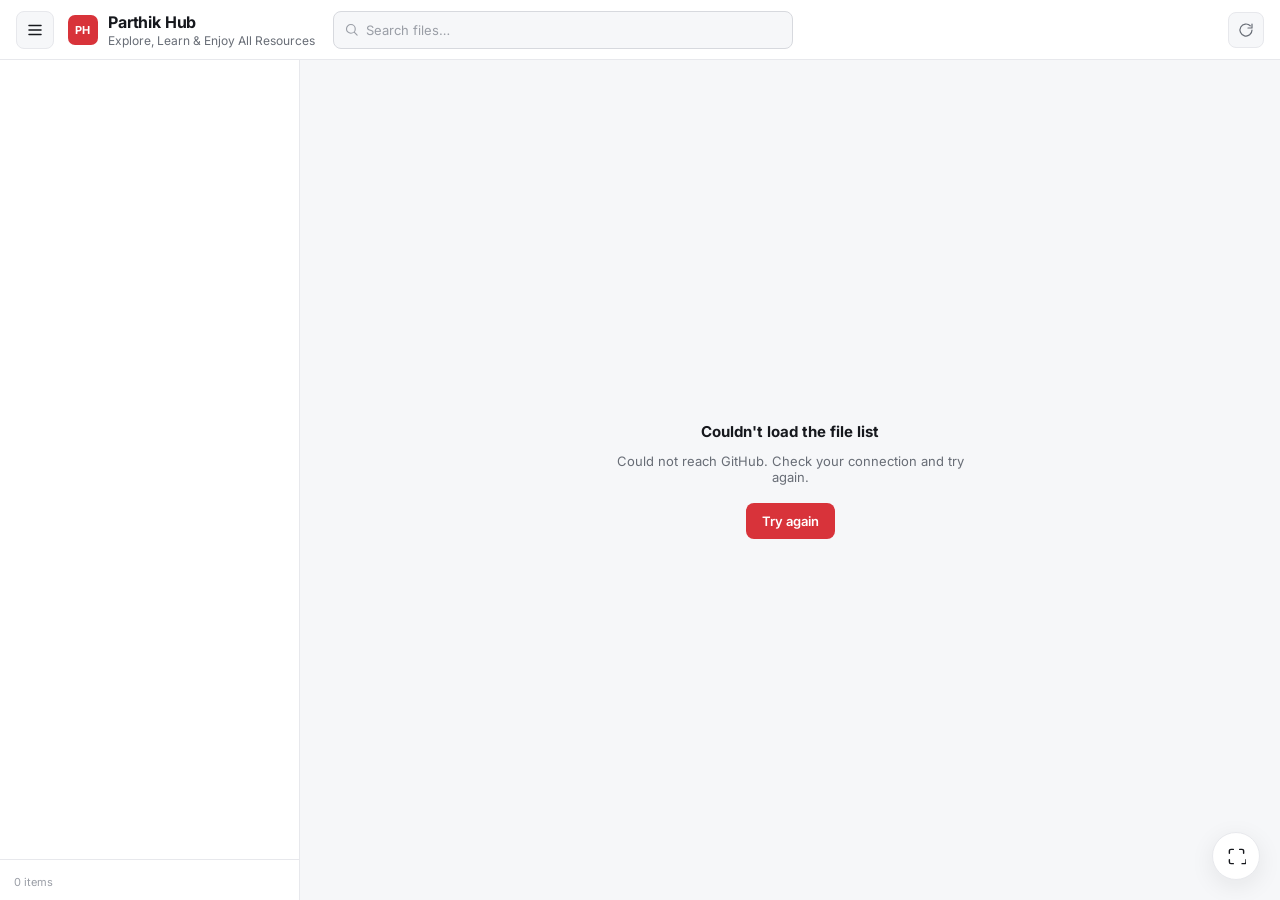
==== commit 90dbec74: "Update index.html" ====
--- a/index.html
+++ b/index.html
@@ -55,12 +55,23 @@
       cursor: pointer;
     }
 
+    button:focus-visible,
+    input:focus-visible {
+      outline: 2px solid var(--accent);
+      outline-offset: 2px;
+    }
+
+    .header__search input:focus-visible {
+      outline: none;
+    }
+
     /* ---------- Layout shell ---------- */
 
     .app {
       display: flex;
       flex-direction: column;
       height: 100vh;
+      height: 100dvh;
       overflow: hidden;
     }
 
@@ -100,37 +111,6 @@
       width: 18px;
       height: 18px;
       stroke: var(--text);
-    }
-
-    .header__mark {
-      width: 30px;
-      height: 30px;
-      border-radius: 7px;
-      background: var(--accent);
-      flex-shrink: 0;
-      position: relative;
-    }
-
-    .header__mark::before,
-    .header__mark::after {
-      content: "";
-      position: absolute;
-      background: #fff;
-      border-radius: 1px;
-    }
-
-    .header__mark::before {
-      top: 7px;
-      bottom: 7px;
-      left: 13px;
-      width: 4px;
-    }
-
-    .header__mark::after {
-      left: 7px;
-      right: 7px;
-      top: 13px;
-      height: 4px;
     }
 
     .header__title {
@@ -153,85 +133,45 @@
       min-width: 0;
     }
 
-    .header__status {
-      margin-left: auto;
+    .header__brand {
       display: flex;
       align-items: center;
-      gap: 8px;
+      gap: 10px;
+      min-width: 0;
+      flex-shrink: 1;
+    }
+
+    .header__logo {
+      width: 30px;
+      height: 30px;
+      border-radius: 7px;
+      background: var(--accent);
+      color: #fff;
       flex-shrink: 0;
-    }
-
-    .header__refresh {
-      width: 36px;
-      height: 36px;
-      border-radius: 8px;
-      border: 1px solid var(--border);
-      background: var(--bg-soft);
       display: flex;
       align-items: center;
       justify-content: center;
-    }
-
-    .header__refresh svg {
-      width: 16px;
-      height: 16px;
-      stroke: var(--text-muted);
-    }
-
-    .header__refresh.is-loading svg {
-      animation: spin .8s linear infinite;
-    }
-
-    .header__refresh:hover svg {
-      stroke: var(--text);
-    }
-
-    @keyframes spin {
-      to {
-        transform: rotate(360deg);
-      }
-    }
-
-    /* ---------- Body row: sidebar + content ---------- */
-
-    .body-row {
+      font-size: 11px;
+      font-weight: 700;
+      letter-spacing: .01em;
+    }
+
+    /* ---------- Header search ---------- */
+
+    .header__search-wrap {
+      flex: 1 1 320px;
+      min-width: 0;
+      max-width: 460px;
+      margin: 0 4px;
+    }
+
+    .header__search {
       position: relative;
-      flex: 1;
-      display: flex;
-      min-height: 0;
-      overflow: hidden;
-    }
-
-    /* ---------- Sidebar ---------- */
-
-    .sidebar {
-      width: var(--sidebar-w);
-      flex-shrink: 0;
-      border-right: 1px solid var(--border);
-      background: var(--bg);
-      display: flex;
-      flex-direction: column;
-      min-height: 0;
-      transition: margin-left .22s ease, box-shadow .22s ease;
-    }
-
-    .app.is-collapsed .sidebar {
-      margin-left: calc(-1 * var(--sidebar-w));
-    }
-
-    .sidebar__search-wrap {
-      padding: 14px;
-      border-bottom: 1px solid var(--border);
-      flex-shrink: 0;
-    }
-
-    .sidebar__search {
-      position: relative;
       display: flex;
       align-items: center;
     }
 
-    .sidebar__search svg {
+    .header__search svg {
       position: absolute;
       left: 11px;
       width: 15px;
@@ -240,7 +180,7 @@
       pointer-events: none;
     }
 
-    .sidebar__search input {
+    .header__search input {
       width: 100%;
       height: 38px;
       border: 1px solid var(--border-strong);
@@ -250,14 +190,21 @@
       font-size: 13px;
       color: var(--text);
       outline: none;
-    }
-
-    .sidebar__search input:focus {
+      font-family: inherit;
+      transition: border-color .15s ease, background .15s ease, box-shadow .15s ease;
+    }
+
+    .header__search input::placeholder {
+      color: var(--text-faint);
+    }
+
+    .header__search input:focus {
       border-color: var(--accent);
       background: var(--bg);
-    }
-
-    .sidebar__search-clear {
+      box-shadow: 0 0 0 3px var(--accent-soft);
+    }
+
+    .search-clear {
       position: absolute;
       right: 7px;
       width: 22px;
@@ -269,15 +216,97 @@
       align-items: center;
       justify-content: center;
       color: var(--text-faint);
-    }
-
-    .sidebar__search-clear:hover {
+      padding: 0;
+    }
+
+    .search-clear svg {
+      width: 13px;
+      height: 13px;
+      stroke: currentColor;
+    }
+
+    .search-clear:hover {
+      background: var(--border);
+      color: var(--text);
+    }
+
+    .search-clear.show {
+      display: flex;
+    }
+
+    /* ---------- Header right actions ---------- */
+
+    .header__actions {
+      margin-left: auto;
+      display: flex;
+      align-items: center;
+      gap: 8px;
+      flex-shrink: 0;
+    }
+
+    .header__btn {
+      width: 36px;
+      height: 36px;
+      border-radius: 8px;
+      border: 1px solid var(--border);
       background: var(--bg-soft);
-      color: var(--text);
-    }
-
-    .sidebar__search-clear.show {
-      display: flex;
+      display: flex;
+      align-items: center;
+      justify-content: center;
+      transition: background .15s ease, border-color .15s ease;
+    }
+
+    .header__btn svg {
+      width: 16px;
+      height: 16px;
+      stroke: var(--text-muted);
+      transition: stroke .15s ease;
+    }
+
+    .header__btn.is-loading svg {
+      animation: spin .8s linear infinite;
+    }
+
+    .header__btn:hover {
+      background: var(--accent-soft);
+      border-color: var(--accent-soft-border);
+    }
+
+    .header__btn:hover svg {
+      stroke: var(--accent);
+    }
+
+    @keyframes spin {
+      to {
+        transform: rotate(360deg);
+      }
+    }
+
+    /* ---------- Body row: sidebar + content ---------- */
+
+    .body-row {
+      position: relative;
+      flex: 1;
+      display: flex;
+      min-height: 0;
+      overflow: hidden;
+    }
+
+    /* ---------- Sidebar ---------- */
+
+    .sidebar {
+      width: var(--sidebar-w);
+      flex-shrink: 0;
+      border-right: 1px solid var(--border);
+      background: var(--bg);
+      display: flex;
+      flex-direction: column;
+      min-height: 0;
+      transition: margin-left .22s ease, box-shadow .22s ease;
+    }
+
+    .app.is-collapsed .sidebar {
+      margin-left: calc(-1 * var(--sidebar-w));
     }
 
     .sidebar__tree {
@@ -602,8 +631,43 @@
         transform: translateX(0);
       }
 
-      .header__subtitle {
+      .header {
+        gap: 8px;
+        padding: 0 10px;
+      }
+
+      .header__titles {
         display: none;
+      }
+
+      .header__search-wrap {
+        flex: 1 1 auto;
+        max-width: none;
+        margin: 0;
+      }
+    }
+
+    @media (max-width: 380px) {
+      .header__actions {
+        gap: 6px;
+      }
+
+      .header__btn {
+        width: 34px;
+        height: 34px;
+      }
+    }
+
+    @media (prefers-reduced-motion: reduce) {
+
+      .sidebar,
+      .backdrop,
+      .header__toggle svg,
+      .header__btn svg,
+      .focus-toggle,
+      .node-folder__chev {
+        transition: none !important;
+        animation-duration: .01ms !important;
       }
     }
 
@@ -671,7 +735,7 @@
         </svg>
       </button>
 
-      <!-- Logo + title (hidden on mobile when search is active) -->
+      <!-- Logo + title (title text hides on small screens to make room for search) -->
       <div class="header__brand" id="headerBrand">
         <div class="header__logo" aria-hidden="true">PH</div>
         <div class="header__titles">
@@ -680,7 +744,7 @@
         </div>
       </div>
 
-      <!-- Search — in header on mobile, in sidebar on desktop -->
+      <!-- Search bar -->
       <div class="header__search-wrap" id="headerSearchWrap">
         <div class="header__search">
           <svg viewBox="0 0 24 24" fill="none" stroke-width="1.8" stroke-linecap="round" stroke-linejoin="round">
@@ -689,7 +753,7 @@
           </svg>
           <input type="text" id="searchInput" placeholder="Search files…" autocomplete="off" autocorrect="off"
             spellcheck="false">
-          <button class="search-clear" id="searchClear" aria-label="Clear search">
+          <button type="button" class="search-clear" id="searchClear" aria-label="Clear search">
             <svg viewBox="0 0 24 24" fill="none" stroke-width="2.2" stroke-linecap="round">
               <path d="M18 6L6 18M6 6l12 12" />
             </svg>
@@ -699,12 +763,6 @@
 
       <!-- Right actions -->
       <div class="header__actions">
-        <button class="header__btn" id="mobileSearchToggle" aria-label="Search" title="Search" style="display:none">
-          <svg viewBox="0 0 24 24" fill="none" stroke-width="1.8" stroke-linecap="round" stroke-linejoin="round">
-            <circle cx="11" cy="11" r="7" />
-            <path d="M21 21l-4.3-4.3" />
-          </svg>
-        </button>
         <button class="header__btn" id="refreshBtn" aria-label="Refresh" title="Refresh list">
           <svg viewBox="0 0 24 24" fill="none" stroke-width="1.8" stroke-linecap="round" stroke-linejoin="round">
             <path d="M21 12a9 9 0 1 1-2.64-6.36" />
@@ -717,22 +775,6 @@
     <!-- ===== BODY ===== -->
     <div class="body-row">
       <aside class="sidebar" id="sidebar">
-        <!-- Desktop-only search inside sidebar -->
-        <div class="sidebar__search-wrap" id="sidebarSearchWrap">
-          <div class="sidebar__search">
-            <svg viewBox="0 0 24 24" fill="none" stroke-width="1.8" stroke-linecap="round" stroke-linejoin="round">
-              <circle cx="11" cy="11" r="7" />
-              <path d="M21 21l-4.3-4.3" />
-            </svg>
-            <input type="text" id="sidebarSearchInput" placeholder="Search files…" autocomplete="off" autocorrect="off"
-              spellcheck="false">
-            <button class="search-clear" id="sidebarSearchClear" aria-label="Clear search">
-              <svg viewBox="0 0 24 24" fill="none" stroke-width="2.2" stroke-linecap="round">
-                <path d="M18 6L6 18M6 6l12 12" />
-              </svg>
-            </button>
-          </div>
-        </div>
         <div class="sidebar__tree" id="tree"></div>
         <div class="sidebar__footer">
           <span class="sidebar__footer-count" id="footerCount">0 items</span>
@@ -816,40 +858,62 @@
     // ============================================================
     // Sidebar open/close — with state persistence
     // ============================================================
+    // One saved state ('open' | 'closed') drives both layouts:
+    // - Desktop: 'closed' adds .is-collapsed (sidebar slides under header)
+    // - Mobile:  'closed' removes .is-mobile-open (drawer hidden)
 
     function openSidebar() {
       if (isMobile()) app.classList.add('is-mobile-open');
-      else { app.classList.remove('is-collapsed'); lsSet(LS_SIDEBAR_STATE, 'open'); }
+      else app.classList.remove('is-collapsed');
+      lsSet(LS_SIDEBAR_STATE, 'open');
     }
     function closeSidebar() {
       if (isMobile()) app.classList.remove('is-mobile-open');
-      else { app.classList.add('is-collapsed'); lsSet(LS_SIDEBAR_STATE, 'closed'); }
+      else app.classList.add('is-collapsed');
+      lsSet(LS_SIDEBAR_STATE, 'closed');
     }
     function toggleSidebar() {
-      if (isMobile()) app.classList.toggle('is-mobile-open');
-      else {
-        const willCollapse = !app.classList.contains('is-collapsed');
-        app.classList.toggle('is-collapsed');
-        lsSet(LS_SIDEBAR_STATE, willCollapse ? 'closed' : 'open');
-      }
+      const isOpenNow = isMobile()
+        ? app.classList.contains('is-mobile-open')
+        : !app.classList.contains('is-collapsed');
+      if (isOpenNow) closeSidebar();
+      else openSidebar();
     }
     toggleBtn.addEventListener('click', toggleSidebar);
-    backdrop.addEventListener('click', () => { if (isMobile()) app.classList.remove('is-mobile-open'); });
-
-    // Sidebar initial state: open on first visit, then remember
+    backdrop.addEventListener('click', () => { if (isMobile()) closeSidebar(); });
+
+    // Sidebar initial state: open by default on first-ever visit (any device),
+    // then remember whatever the user last left it as — across reloads and devices.
     const isFirstVisit = !lsGet(LS_FIRST_VISIT, false);
     if (isFirstVisit) {
       lsSet(LS_FIRST_VISIT, true);
-      if (isMobile()) app.classList.remove('is-collapsed');
-      else app.classList.remove('is-collapsed');   // open on first visit
+      lsSet(LS_SIDEBAR_STATE, 'open');
+      if (isMobile()) app.classList.add('is-mobile-open');
+      app.classList.remove('is-collapsed');
     } else {
       const savedState = lsGet(LS_SIDEBAR_STATE, 'open');
-      if (savedState === 'closed') app.classList.add('is-collapsed');
-      else app.classList.remove('is-collapsed');
-    }
-
+      if (isMobile()) {
+        app.classList.toggle('is-mobile-open', savedState === 'open');
+      } else {
+        app.classList.toggle('is-collapsed', savedState === 'closed');
+      }
+    }
+
+    // Re-apply the saved/open state whenever we cross the mobile/desktop breakpoint,
+    // so resizing the window (or rotating a device) never leaves the UI stuck.
+    let wasMobile = isMobile();
     window.addEventListener('resize', () => {
-      app.classList.remove('is-mobile-open');
+      const nowMobile = isMobile();
+      if (nowMobile === wasMobile) return;
+      wasMobile = nowMobile;
+      const savedState = lsGet(LS_SIDEBAR_STATE, 'open');
+      if (nowMobile) {
+        app.classList.remove('is-collapsed');
+        app.classList.toggle('is-mobile-open', savedState === 'open');
+      } else {
+        app.classList.remove('is-mobile-open');
+        app.classList.toggle('is-collapsed', savedState === 'closed');
+      }
     });
 
     // ============================================================
@@ -1127,11 +1191,24 @@
       if (isMobile()) app.classList.add('is-mobile-open');
     });
 
+    // Escape: clear the query if there is one, otherwise just blur
+    searchInput.addEventListener('keydown', (e) => {
+      if (e.key !== 'Escape') return;
+      if (searchInput.value) {
+        searchInput.value = '';
+        lsSet(LS_SEARCH_TEXT, '');
+        refreshSidebar();
+      } else {
+        searchInput.blur();
+      }
+    });
+
     // ============================================================
     // Content loading
     // ============================================================
 
-    function openFile(node) {
+    function openFile(node, opts = {}) {
+      const { isRestore = false } = opts;
       activePath = node.path;
       lsSet(LS_LAST_FILE, node.path);
       refreshSidebar();
@@ -1167,9 +1244,11 @@
         }
       }
 
-      // On mobile: close sidebar after selecting a file (but not if search is focused)
-      if (isMobile() && document.activeElement !== searchInput) {
-        app.classList.remove('is-mobile-open');
+      // On mobile: close the drawer after the user explicitly picks a file
+      // (but never when we're just auto-restoring the last file on page load —
+      // that would silently override the sidebar's persisted open/closed state).
+      if (!isRestore && isMobile() && document.activeElement !== searchInput) {
+        closeSidebar();
       }
     }
 
@@ -1180,28 +1259,6 @@
     function restoreFolderState() {
       const savedFolders = lsGet(LS_OPEN_FOLDERS, []);
       openFolders = new Set(savedFolders);
-    }
-
-    // ============================================================
-    // Restore last opened file
-    // ============================================================
-
-    function restoreLastFile() {
-      const lastPath = lsGet(LS_LAST_FILE, null);
-      if (!lastPath) return;
-      const node = flatFiles.find(f => f.path === lastPath);
-      if (node) {
-        // Ensure the parent folder(s) are open
-        const segments = lastPath.split('/').filter(Boolean);
-        let accumulated = '';
-        segments.slice(0, -1).forEach(seg => {
-          accumulated = accumulated ? accumulated + '/' + seg : seg;
-          openFolders.add(accumulated);
-        });
-        lsSet(LS_OPEN_FOLDERS, [...openFolders]);
-        openFile(node);
-        refreshSidebar();
-      }
     }
 
     // ============================================================
@@ -1281,4 +1338,4 @@
   </script>
 </body>
 
-</html>
+</html>   
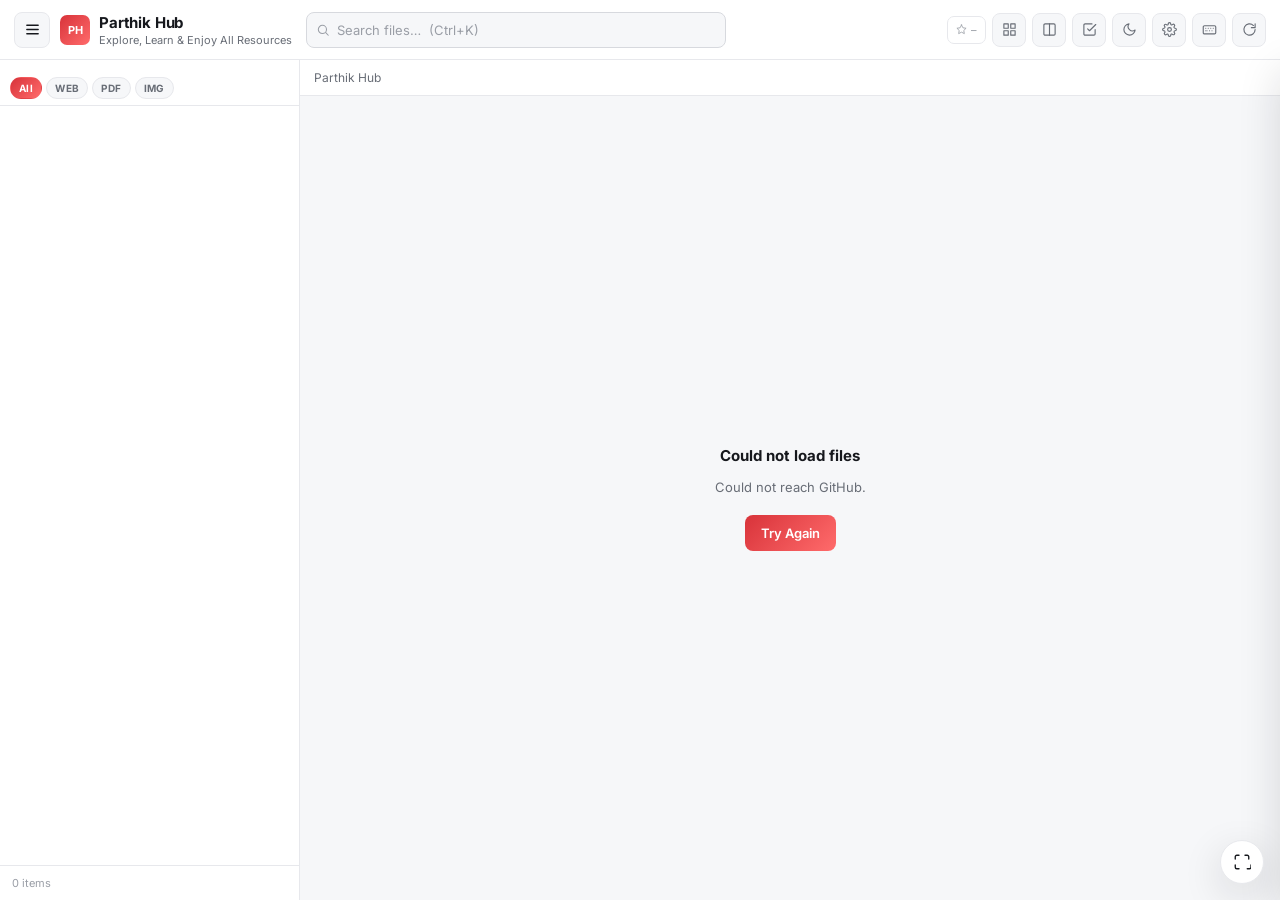
==== commit 2c85d4db: "Update index.html" ====
--- a/index.html
+++ b/index.html
@@ -1,6 +1,5 @@
 <!DOCTYPE html>
 <html lang="en">
-
 <head>
   <meta charset="UTF-8">
   <meta name="viewport" content="width=device-width, initial-scale=1.0">
@@ -10,12 +9,13 @@
   <link href="https://fonts.googleapis.com/css2?family=Inter:wght@400;500;600;700&display=swap" rel="stylesheet">
   <style>
     /* ============================================================
-   Auto Content Hub — white theme, responsive shell
-   Swap --accent / --site-* values to reuse for any other topic.
-   ============================================================ */
+       Parthik Hub v2 — Full Feature Upgrade
+    ============================================================ */
 
     :root {
       --accent: #d8333a;
+      --accent2: #ff6b6b;
+      --accent-grad: linear-gradient(135deg, #d8333a, #ff6b6b);
       --accent-soft: #fdeceb;
       --accent-soft-border: #f6cfcd;
 
@@ -33,16 +33,36 @@
       --sidebar-w: 300px;
       --radius: 10px;
       --shadow: 0 6px 24px rgba(20, 20, 30, 0.08);
-    }
-
-    * {
-      box-sizing: border-box;
-    }
-
-    html,
-    body {
-      margin: 0;
-      padding: 0;
+      --shadow-lg: 0 12px 40px rgba(20,20,30,0.14);
+
+      --theme: red;
+    }
+
+    /* ---- Dark Mode ---- */
+    .dark {
+      --bg: #111318;
+      --bg-soft: #1a1d24;
+      --bg-raised: #1e2128;
+      --border: #2a2d36;
+      --border-strong: #353840;
+      --text: #e8eaf0;
+      --text-muted: #9096a4;
+      --text-faint: #5c6070;
+      --accent-soft: rgba(216,51,58,0.12);
+      --accent-soft-border: rgba(216,51,58,0.22);
+      --shadow: 0 6px 24px rgba(0,0,0,0.35);
+      --shadow-lg: 0 12px 40px rgba(0,0,0,0.5);
+    }
+
+    /* ---- Theme Colors ---- */
+    .theme-blue  { --accent:#2563eb; --accent2:#60a5fa; --accent-grad:linear-gradient(135deg,#2563eb,#60a5fa); --accent-soft:#eff6ff; --accent-soft-border:#bfdbfe; }
+    .theme-green { --accent:#16a34a; --accent2:#4ade80; --accent-grad:linear-gradient(135deg,#16a34a,#4ade80); --accent-soft:#f0fdf4; --accent-soft-border:#bbf7d0; }
+    .theme-purple{ --accent:#7c3aed; --accent2:#a78bfa; --accent-grad:linear-gradient(135deg,#7c3aed,#a78bfa); --accent-soft:#f5f3ff; --accent-soft-border:#ddd6fe; }
+    .theme-orange{ --accent:#ea580c; --accent2:#fb923c; --accent-grad:linear-gradient(135deg,#ea580c,#fb923c); --accent-soft:#fff7ed; --accent-soft-border:#fed7aa; }
+
+    * { box-sizing: border-box; margin: 0; padding: 0; }
+
+    html, body {
       height: 100%;
       background: var(--bg);
       color: var(--text);
@@ -50,23 +70,12 @@
       -webkit-font-smoothing: antialiased;
     }
 
-    button {
-      font-family: inherit;
-      cursor: pointer;
-    }
-
-    button:focus-visible,
-    input:focus-visible {
-      outline: 2px solid var(--accent);
-      outline-offset: 2px;
-    }
-
-    .header__search input:focus-visible {
-      outline: none;
-    }
-
-    /* ---------- Layout shell ---------- */
-
+    button { font-family: inherit; cursor: pointer; border: none; background: none; }
+    button:focus-visible, input:focus-visible { outline: 2px solid var(--accent); outline-offset: 2px; }
+
+    /* ============================================================
+       Layout Shell
+    ============================================================ */
     .app {
       display: flex;
       flex-direction: column;
@@ -75,1267 +84,1987 @@
       overflow: hidden;
     }
 
-    /* ---------- Header ---------- */
-
+    /* ============================================================
+       HEADER — Glassmorphism
+    ============================================================ */
     .header {
       height: var(--header-h);
       flex-shrink: 0;
       display: flex;
       align-items: center;
-      gap: 14px;
-      padding: 0 16px;
+      gap: 10px;
+      padding: 0 14px;
       border-bottom: 1px solid var(--border);
-      background: var(--bg);
+      background: rgba(255,255,255,0.85);
+      backdrop-filter: blur(14px);
+      -webkit-backdrop-filter: blur(14px);
       z-index: 30;
-    }
+      position: relative;
+    }
+    .dark .header { background: rgba(17,19,24,0.85); }
 
     .header__toggle {
-      width: 38px;
-      height: 38px;
+      width: 36px; height: 36px;
       border-radius: 8px;
       border: 1px solid var(--border);
       background: var(--bg-soft);
-      display: flex;
-      align-items: center;
-      justify-content: center;
+      display: flex; align-items: center; justify-content: center;
       flex-shrink: 0;
-      transition: background .15s ease, border-color .15s ease;
-    }
-
-    .header__toggle:hover {
-      background: var(--accent-soft);
-      border-color: var(--accent-soft-border);
-    }
-
-    .header__toggle svg {
-      width: 18px;
-      height: 18px;
-      stroke: var(--text);
-    }
-
-    .header__title {
-      font-size: 16px;
-      font-weight: 700;
-      letter-spacing: -.01em;
-      white-space: nowrap;
-      overflow: hidden;
-      text-overflow: ellipsis;
-    }
-
-    .header__subtitle {
-      font-size: 12px;
-      color: var(--text-muted);
-      white-space: nowrap;
-      margin-top: 1px;
-    }
-
-    .header__titles {
-      min-width: 0;
-    }
-
-    .header__brand {
-      display: flex;
-      align-items: center;
-      gap: 10px;
-      min-width: 0;
-      flex-shrink: 1;
-    }
+      transition: background .15s, border-color .15s;
+    }
+    .header__toggle:hover { background: var(--accent-soft); border-color: var(--accent-soft-border); }
+    .header__toggle svg { width: 17px; height: 17px; stroke: var(--text); }
+
+    .header__brand { display: flex; align-items: center; gap: 9px; min-width: 0; flex-shrink: 1; }
 
     .header__logo {
-      width: 30px;
-      height: 30px;
+      width: 30px; height: 30px;
       border-radius: 7px;
-      background: var(--accent);
+      background: var(--accent-grad);
       color: #fff;
       flex-shrink: 0;
-      display: flex;
-      align-items: center;
-      justify-content: center;
-      font-size: 11px;
-      font-weight: 700;
-      letter-spacing: .01em;
-    }
-
-    /* ---------- Header search ---------- */
-
-    .header__search-wrap {
-      flex: 1 1 320px;
-      min-width: 0;
-      max-width: 460px;
-      margin: 0 4px;
-    }
-
-    .header__search {
-      position: relative;
-      display: flex;
-      align-items: center;
-    }
-
-    .header__search svg {
-      position: absolute;
-      left: 11px;
-      width: 15px;
-      height: 15px;
-      stroke: var(--text-faint);
-      pointer-events: none;
-    }
-
+      display: flex; align-items: center; justify-content: center;
+      font-size: 11px; font-weight: 700;
+    }
+
+    .header__titles { min-width: 0; }
+    .header__title { font-size: 15px; font-weight: 700; letter-spacing: -.01em; white-space: nowrap; overflow: hidden; text-overflow: ellipsis; }
+    .header__subtitle { font-size: 11px; color: var(--text-muted); white-space: nowrap; margin-top: 1px; }
+
+    /* Search */
+    .header__search-wrap { flex: 1 1 300px; min-width: 0; max-width: 420px; margin: 0 4px; }
+    .header__search { position: relative; display: flex; align-items: center; }
+    .header__search > svg { position: absolute; left: 10px; width: 14px; height: 14px; stroke: var(--text-faint); pointer-events: none; }
     .header__search input {
-      width: 100%;
-      height: 38px;
+      width: 100%; height: 36px;
       border: 1px solid var(--border-strong);
       border-radius: 8px;
       background: var(--bg-soft);
-      padding: 0 34px 0 32px;
-      font-size: 13px;
-      color: var(--text);
-      outline: none;
-      font-family: inherit;
-      transition: border-color .15s ease, background .15s ease, box-shadow .15s ease;
-    }
-
-    .header__search input::placeholder {
+      padding: 0 60px 0 30px;
+      font-size: 13px; color: var(--text);
+      outline: none; font-family: inherit;
+      transition: border-color .15s, background .15s, box-shadow .15s;
+    }
+    .header__search input::placeholder { color: var(--text-faint); }
+    .header__search input:focus { border-color: var(--accent); background: var(--bg); box-shadow: 0 0 0 3px var(--accent-soft); }
+
+    .search-kbd {
+      position: absolute; right: 28px;
+      font-size: 10px; font-weight: 600;
       color: var(--text-faint);
-    }
-
-    .header__search input:focus {
-      border-color: var(--accent);
-      background: var(--bg);
-      box-shadow: 0 0 0 3px var(--accent-soft);
-    }
+      background: var(--border);
+      border-radius: 4px;
+      padding: 1px 5px;
+      pointer-events: none;
+    }
+    .header__search input:focus ~ .search-kbd { display: none; }
 
     .search-clear {
-      position: absolute;
-      right: 7px;
-      width: 22px;
-      height: 22px;
-      border: none;
-      background: transparent;
-      border-radius: 5px;
+      position: absolute; right: 6px;
+      width: 20px; height: 20px;
+      border-radius: 4px;
+      display: none; align-items: center; justify-content: center;
+      color: var(--text-faint);
+    }
+    .search-clear svg { width: 12px; height: 12px; stroke: currentColor; }
+    .search-clear:hover { background: var(--border); color: var(--text); }
+    .search-clear.show { display: flex; }
+
+    /* Search History Dropdown */
+    .search-history {
+      position: absolute; top: calc(100% + 6px); left: 0; right: 0;
+      background: var(--bg-raised);
+      border: 1px solid var(--border);
+      border-radius: 9px;
+      box-shadow: var(--shadow-lg);
+      z-index: 100;
+      overflow: hidden;
       display: none;
-      align-items: center;
-      justify-content: center;
-      color: var(--text-faint);
-      padding: 0;
-    }
-
-    .search-clear svg {
-      width: 13px;
-      height: 13px;
-      stroke: currentColor;
-    }
-
-    .search-clear:hover {
-      background: var(--border);
-      color: var(--text);
-    }
-
-    .search-clear.show {
-      display: flex;
-    }
-
-    /* ---------- Header right actions ---------- */
-
-    .header__actions {
-      margin-left: auto;
-      display: flex;
-      align-items: center;
-      gap: 8px;
-      flex-shrink: 0;
-    }
+    }
+    .search-history.show { display: block; }
+    .search-history__item {
+      display: flex; align-items: center; gap: 8px;
+      padding: 8px 12px;
+      font-size: 12.5px; color: var(--text-muted);
+      cursor: pointer;
+      transition: background .1s;
+    }
+    .search-history__item:hover { background: var(--bg-soft); color: var(--text); }
+    .search-history__item svg { width: 12px; height: 12px; stroke: var(--text-faint); flex-shrink: 0; }
+    .search-history__label { font-size: 10px; font-weight: 600; color: var(--text-faint); padding: 6px 12px 2px; text-transform: uppercase; letter-spacing: .05em; }
+
+    /* Right Actions */
+    .header__actions { margin-left: auto; display: flex; align-items: center; gap: 6px; flex-shrink: 0; }
 
     .header__btn {
-      width: 36px;
-      height: 36px;
+      width: 34px; height: 34px;
       border-radius: 8px;
       border: 1px solid var(--border);
       background: var(--bg-soft);
-      display: flex;
-      align-items: center;
-      justify-content: center;
-      transition: background .15s ease, border-color .15s ease;
-    }
-
-    .header__btn svg {
-      width: 16px;
-      height: 16px;
-      stroke: var(--text-muted);
-      transition: stroke .15s ease;
-    }
-
-    .header__btn.is-loading svg {
-      animation: spin .8s linear infinite;
-    }
-
-    .header__btn:hover {
-      background: var(--accent-soft);
-      border-color: var(--accent-soft-border);
-    }
-
-    .header__btn:hover svg {
-      stroke: var(--accent);
-    }
-
-    @keyframes spin {
-      to {
-        transform: rotate(360deg);
-      }
-    }
-
-    /* ---------- Body row: sidebar + content ---------- */
-
+      display: flex; align-items: center; justify-content: center;
+      transition: background .15s, border-color .15s;
+      position: relative;
+    }
+    .header__btn svg { width: 15px; height: 15px; stroke: var(--text-muted); transition: stroke .15s; }
+    .header__btn:hover { background: var(--accent-soft); border-color: var(--accent-soft-border); }
+    .header__btn:hover svg { stroke: var(--accent); }
+    .header__btn.is-loading svg { animation: spin .8s linear infinite; }
+    .header__btn.is-active { background: var(--accent-soft); border-color: var(--accent-soft-border); }
+    .header__btn.is-active svg { stroke: var(--accent); }
+
+    /* New-files badge */
+    .btn-badge {
+      position: absolute; top: -3px; right: -3px;
+      width: 14px; height: 14px;
+      background: var(--accent-grad);
+      color: #fff; font-size: 8px; font-weight: 700;
+      border-radius: 50%;
+      display: none; align-items: center; justify-content: center;
+      border: 2px solid var(--bg);
+    }
+    .btn-badge.show { display: flex; }
+
+    @keyframes spin { to { transform: rotate(360deg); } }
+
+    /* GitHub Stats bar */
+    .github-stats {
+      display: flex; align-items: center; gap: 4px;
+      font-size: 11px; color: var(--text-faint);
+      border: 1px solid var(--border);
+      border-radius: 7px;
+      padding: 0 8px; height: 28px;
+      white-space: nowrap;
+    }
+    .github-stats svg { width: 11px; height: 11px; stroke: var(--text-faint); }
+
+    /* ============================================================
+       Body Row
+    ============================================================ */
     .body-row {
-      position: relative;
-      flex: 1;
-      display: flex;
-      min-height: 0;
-      overflow: hidden;
-    }
-
-    /* ---------- Sidebar ---------- */
-
+      position: relative; flex: 1;
+      display: flex; min-height: 0; overflow: hidden;
+    }
+
+    /* ============================================================
+       SIDEBAR
+    ============================================================ */
     .sidebar {
       width: var(--sidebar-w);
       flex-shrink: 0;
       border-right: 1px solid var(--border);
       background: var(--bg);
-      display: flex;
-      flex-direction: column;
+      display: flex; flex-direction: column;
       min-height: 0;
-      transition: margin-left .22s ease, box-shadow .22s ease;
-    }
-
-    .app.is-collapsed .sidebar {
-      margin-left: calc(-1 * var(--sidebar-w));
-    }
-
-    .sidebar__tree {
-      flex: 1;
-      overflow-y: auto;
-      padding: 8px;
-    }
-
-    .sidebar__footer {
-      padding: 10px 14px;
-      border-top: 1px solid var(--border);
+      transition: margin-left .22s ease, box-shadow .22s ease, width .22s ease;
+      resize: none;
+      position: relative;
+    }
+    .app.is-collapsed .sidebar { margin-left: calc(-1 * var(--sidebar-w)); }
+
+    /* Resize Handle */
+    .sidebar__resizer {
+      position: absolute; right: -4px; top: 0; bottom: 0;
+      width: 8px; cursor: col-resize; z-index: 10;
+    }
+    .sidebar__resizer::after {
+      content: '';
+      position: absolute; left: 3px; top: 0; bottom: 0; width: 2px;
+      background: transparent;
+      transition: background .15s;
+    }
+    .sidebar__resizer:hover::after, .sidebar__resizer.dragging::after { background: var(--accent); }
+
+    /* Sidebar Header */
+    .sidebar__header {
+      padding: 10px 10px 6px;
+      border-bottom: 1px solid var(--border);
       flex-shrink: 0;
     }
 
-    .sidebar__footer-count {
-      font-size: 11px;
-      color: var(--text-faint);
-    }
-
-    /* ---- tree nodes ---- */
-
-    .node-folder {
-      margin-bottom: 1px;
-    }
-
+    /* Type Filter Chips */
+    .filter-chips { display: flex; gap: 4px; flex-wrap: wrap; margin-top: 7px; }
+    .filter-chip {
+      height: 22px; padding: 0 8px;
+      border-radius: 20px;
+      font-size: 10px; font-weight: 700; letter-spacing: .04em;
+      border: 1px solid var(--border);
+      background: var(--bg-soft);
+      color: var(--text-muted);
+      transition: all .15s;
+      cursor: pointer;
+    }
+    .filter-chip:hover { border-color: var(--accent); color: var(--accent); }
+    .filter-chip.is-active { background: var(--accent-grad); color: #fff; border-color: transparent; }
+
+    .sidebar__tree { flex: 1; overflow-y: auto; padding: 8px; }
+
+    /* Sidebar Sections */
+    .sidebar__section-label {
+      font-size: 10px; font-weight: 700; letter-spacing: .06em; text-transform: uppercase;
+      color: var(--text-faint); padding: 8px 8px 4px; display: flex; align-items: center; gap: 6px;
+    }
+    .sidebar__section-label::after { content: ''; flex: 1; height: 1px; background: var(--border); }
+
+    /* Favorites */
+    .fav-item {
+      display: flex; align-items: center; gap: 7px;
+      padding: 5px 8px; border-radius: 7px;
+      font-size: 12.5px; color: var(--text-muted);
+      cursor: pointer; margin: 1px 0;
+      transition: background .1s, color .1s;
+    }
+    .fav-item:hover { background: var(--bg-soft); color: var(--text); }
+    .fav-item svg { width: 13px; height: 13px; stroke: var(--accent); flex-shrink: 0; }
+    .fav-item__name { flex: 1; overflow: hidden; text-overflow: ellipsis; white-space: nowrap; font-size: 12px; }
+
+    /* Tree Nodes */
+    .node-folder { margin-bottom: 1px; }
     .node-folder__row {
-      display: flex;
-      align-items: center;
-      gap: 7px;
-      padding: 7px 8px;
-      border-radius: 7px;
-      font-size: 13px;
-      font-weight: 600;
-      color: var(--text);
-      user-select: none;
-    }
-
-    .node-folder__row:hover {
-      background: var(--bg-soft);
-    }
-
-    .node-folder__chev {
-      width: 13px;
-      height: 13px;
-      flex-shrink: 0;
-      stroke: var(--text-faint);
-      transition: transform .15s ease;
-    }
-
-    .node-folder.is-open>.node-folder__row .node-folder__chev {
-      transform: rotate(90deg);
-    }
-
-    .node-folder__icon {
-      width: 15px;
-      height: 15px;
-      flex-shrink: 0;
-      stroke: var(--text-muted);
-    }
-
-    .node-folder__name {
-      flex: 1;
-      overflow: hidden;
-      text-overflow: ellipsis;
-      white-space: nowrap;
-    }
-
+      display: flex; align-items: center; gap: 7px;
+      padding: 7px 8px; border-radius: 7px;
+      font-size: 13px; font-weight: 600; color: var(--text);
+      user-select: none; cursor: pointer;
+      transition: background .1s;
+    }
+    .node-folder__row:hover { background: var(--bg-soft); }
+    .node-folder__chev { width: 13px; height: 13px; flex-shrink: 0; stroke: var(--text-faint); transition: transform .15s; }
+    .node-folder.is-open > .node-folder__row .node-folder__chev { transform: rotate(90deg); }
+    .node-folder__icon { width: 15px; height: 15px; flex-shrink: 0; stroke: var(--text-muted); }
+    .node-folder__name { flex: 1; overflow: hidden; text-overflow: ellipsis; white-space: nowrap; }
     .node-folder__count {
-      font-size: 11px;
-      font-weight: 500;
-      color: var(--text-faint);
-    }
-
+      font-size: 10px; font-weight: 600; color: #fff;
+      background: var(--accent-grad);
+      border-radius: 20px; padding: 1px 6px; flex-shrink: 0;
+    }
     .node-folder__children {
-      margin-left: 17px;
-      padding-left: 8px;
+      margin-left: 17px; padding-left: 8px;
       border-left: 1px solid var(--border);
       display: none;
     }
-
-    .node-folder.is-open>.node-folder__children {
-      display: block;
-    }
+    .node-folder.is-open > .node-folder__children { display: block; }
 
     .node-file {
-      display: flex;
-      align-items: center;
-      gap: 8px;
-      padding: 7px 8px;
-      border-radius: 7px;
-      font-size: 13px;
-      color: var(--text-muted);
+      display: flex; align-items: center; gap: 8px;
+      padding: 7px 8px; border-radius: 7px;
+      font-size: 13px; color: var(--text-muted);
       border: 1px solid transparent;
-      margin: 1px 0;
-    }
-
-    .node-file:hover {
-      background: var(--bg-soft);
-      color: var(--text);
-    }
-
-    .node-file.is-active {
-      background: var(--accent-soft);
-      border-color: var(--accent-soft-border);
-      color: var(--text);
-    }
-
-    .node-file__icon {
-      width: 15px;
-      height: 15px;
-      flex-shrink: 0;
-      stroke: currentColor;
-      opacity: .75;
-    }
-
-    .node-file__name {
-      flex: 1;
+      margin: 1px 0; cursor: pointer;
+      position: relative;
+      transition: background .1s, color .1s, border-color .1s;
+    }
+    .node-file::before {
+      content: ''; position: absolute; left: 0; top: 4px; bottom: 4px;
+      width: 3px; border-radius: 2px;
+      background: var(--accent-grad);
+      opacity: 0; transition: opacity .15s;
+    }
+    .node-file:hover { background: var(--bg-soft); color: var(--text); }
+    .node-file:hover::before { opacity: 0.5; }
+    .node-file.is-active { background: var(--accent-soft); border-color: var(--accent-soft-border); color: var(--text); }
+    .node-file.is-active::before { opacity: 1; }
+    .node-file.is-selected { background: var(--accent-soft); border-color: var(--accent-soft-border); }
+
+    .node-file__icon { width: 15px; height: 15px; flex-shrink: 0; stroke: currentColor; opacity: .75; }
+    .node-file__name { flex: 1; overflow: hidden; text-overflow: ellipsis; white-space: nowrap; }
+    .node-file__name mark { background: rgba(216,51,58,0.2); color: inherit; border-radius: 2px; padding: 0 1px; }
+
+    .node-file__tag {
+      font-size: 9px; font-weight: 700; letter-spacing: .03em;
+      padding: 2px 5px; border-radius: 4px; color: #fff; flex-shrink: 0;
+    }
+    .tag-pdf { background: #d8333a; }
+    .tag-img { background: #2f7fd8; }
+    .tag-web { background: #2a9d63; }
+
+    /* Visit count badge */
+    .node-file__visits {
+      font-size: 9px; color: var(--text-faint);
+      margin-left: 2px; flex-shrink: 0;
+    }
+
+    /* Fav button on file */
+    .node-file__fav {
+      width: 20px; height: 20px; border-radius: 4px;
+      display: none; align-items: center; justify-content: center;
+      color: var(--text-faint); flex-shrink: 0;
+      transition: color .1s, background .1s;
+    }
+    .node-file__fav svg { width: 11px; height: 11px; stroke: currentColor; }
+    .node-file__fav:hover { color: var(--accent); background: var(--accent-soft); }
+    .node-file__fav.is-fav { color: var(--accent); display: flex; }
+    .node-file__fav.is-fav svg { fill: currentColor; }
+    .node-file:hover .node-file__fav { display: flex; }
+
+    /* Checkbox */
+    .node-file__check {
+      width: 16px; height: 16px; border-radius: 4px;
+      border: 1.5px solid var(--border-strong);
+      background: var(--bg); flex-shrink: 0;
+      display: none; align-items: center; justify-content: center;
+      cursor: pointer; transition: border-color .1s, background .1s;
+    }
+    .node-file__check svg { width: 10px; height: 10px; stroke: #fff; display: none; }
+    .node-file__check.checked { background: var(--accent); border-color: var(--accent); }
+    .node-file__check.checked svg { display: block; }
+    .bulk-mode .node-file__check { display: flex; }
+
+    /* New tab button */
+    .node-file__newtab {
+      flex-shrink: 0; width: 22px; height: 22px;
+      border: 1px solid var(--border);
+      border-radius: 5px; background: var(--bg-soft);
+      display: none; align-items: center; justify-content: center;
+      color: var(--text-faint); padding: 0;
+      transition: background .12s, color .12s, border-color .12s;
+    }
+    .node-file__newtab:hover { background: var(--accent-soft); border-color: var(--accent-soft-border); color: var(--accent); }
+    .node-file__newtab svg { stroke: currentColor; display: block; width: 11px; height: 11px; }
+    @media (hover: hover) { .node-file:hover .node-file__newtab { display: flex; } }
+    @media (hover: none), (max-width: 768px) { .node-file__newtab { display: flex; } }
+
+    /* Context menu */
+    .ctx-menu {
+      position: fixed; z-index: 200;
+      background: var(--bg-raised);
+      border: 1px solid var(--border);
+      border-radius: 10px;
+      box-shadow: var(--shadow-lg);
+      padding: 4px;
+      min-width: 170px;
+      display: none;
+    }
+    .ctx-menu.show { display: block; }
+    .ctx-item {
+      display: flex; align-items: center; gap: 9px;
+      padding: 8px 10px; border-radius: 6px;
+      font-size: 13px; color: var(--text);
+      cursor: pointer; transition: background .1s;
+    }
+    .ctx-item:hover { background: var(--bg-soft); }
+    .ctx-item svg { width: 14px; height: 14px; stroke: var(--text-muted); flex-shrink: 0; }
+    .ctx-item.danger { color: #d8333a; }
+    .ctx-item.danger svg { stroke: #d8333a; }
+    .ctx-sep { height: 1px; background: var(--border); margin: 3px 6px; }
+
+    .sidebar__empty { padding: 20px 12px; font-size: 12.5px; color: var(--text-faint); text-align: center; }
+
+    /* Skeleton */
+    .skeleton-item {
+      display: flex; align-items: center; gap: 8px;
+      padding: 8px 8px; margin: 2px 0;
+    }
+    .skeleton-line {
+      border-radius: 4px; background: var(--border);
+      animation: shimmer 1.4s ease infinite;
+    }
+    @keyframes shimmer {
+      0%,100% { opacity: .5; } 50% { opacity: 1; }
+    }
+
+    /* Sidebar Footer */
+    .sidebar__footer {
+      padding: 10px 12px; border-top: 1px solid var(--border); flex-shrink: 0;
+      display: flex; align-items: center; gap: 8px;
+    }
+    .sidebar__footer-count { font-size: 11px; color: var(--text-faint); flex: 1; }
+    .bulk-open-btn {
+      height: 26px; padding: 0 10px; border-radius: 6px;
+      background: var(--accent-grad); color: #fff;
+      font-size: 11px; font-weight: 600;
+      border: none; display: none;
+    }
+    .bulk-open-btn.show { display: block; }
+
+    /* ============================================================
+       Backdrop & Content
+    ============================================================ */
+    .backdrop {
+      position: fixed; inset: var(--header-h) 0 0 0;
+      background: rgba(15,15,20,.35);
+      opacity: 0; pointer-events: none;
+      transition: opacity .2s; z-index: 25;
+    }
+    .app.is-mobile-open .backdrop { opacity: 1; pointer-events: auto; }
+
+    .content { flex: 1; min-width: 0; position: relative; background: var(--bg-soft); display: flex; flex-direction: column; }
+
+    /* Breadcrumb */
+    .breadcrumb {
+      height: 36px; flex-shrink: 0;
+      display: flex; align-items: center; gap: 6px;
+      padding: 0 14px;
+      border-bottom: 1px solid var(--border);
+      background: var(--bg);
+      font-size: 12px; color: var(--text-muted);
       overflow: hidden;
-      text-overflow: ellipsis;
-      white-space: nowrap;
-    }
-
-    .node-file__tag {
-      font-size: 9px;
-      font-weight: 700;
-      letter-spacing: .03em;
-      padding: 2px 5px;
-      border-radius: 4px;
-      color: #fff;
-      flex-shrink: 0;
-    }
-
-    .tag-pdf {
-      background: #d8333a;
-    }
-
-    .tag-img {
-      background: #2f7fd8;
-    }
-
-    .tag-web {
-      background: #2a9d63;
-    }
-
-    .sidebar__empty {
-      padding: 20px 12px;
-      font-size: 12.5px;
-      color: var(--text-faint);
-      text-align: center;
-    }
-
-    /* ---------- Backdrop (mobile) ---------- */
-
-    .backdrop {
-      position: fixed;
-      inset: var(--header-h) 0 0 0;
-      background: rgba(15, 15, 20, .35);
-      opacity: 0;
-      pointer-events: none;
-      transition: opacity .2s ease;
-      z-index: 25;
-    }
-
-    .app.is-mobile-open .backdrop {
-      opacity: 1;
-      pointer-events: auto;
-    }
-
-    /* ---------- Content ---------- */
-
-    .content {
-      flex: 1;
-      min-width: 0;
-      position: relative;
-      background: var(--bg-soft);
-    }
-
-    .content__frame {
-      position: absolute;
-      inset: 0;
-      width: 100%;
-      height: 100%;
-      border: none;
-      background: #fff;
-    }
-
-    .content__image-wrap {
-      position: absolute;
-      inset: 0;
-      display: flex;
-      align-items: center;
-      justify-content: center;
-      padding: 24px;
-    }
-
-    .content__image-wrap img {
-      max-width: 100%;
-      max-height: 100%;
-      object-fit: contain;
-      border-radius: 8px;
-      box-shadow: var(--shadow);
-    }
-
-    .placeholder,
-    .state-panel {
-      position: absolute;
-      inset: 0;
-      display: flex;
-      flex-direction: column;
-      align-items: center;
-      justify-content: center;
-      gap: 12px;
-      text-align: center;
-      padding: 24px;
-    }
-
-    .placeholder svg {
-      width: 46px;
-      height: 46px;
-      stroke: var(--text-faint);
-    }
-
-    .placeholder__title {
-      font-size: 15px;
-      font-weight: 600;
-      color: var(--text-muted);
-    }
-
-    .placeholder__sub {
-      font-size: 13px;
-      color: var(--text-faint);
-      max-width: 320px;
-    }
-
-    .state-panel__title {
-      font-size: 15px;
-      font-weight: 700;
-    }
-
-    .state-panel__sub {
-      font-size: 13px;
-      color: var(--text-muted);
-      max-width: 360px;
-    }
-
-    .state-panel__btn {
-      margin-top: 6px;
-      height: 36px;
-      padding: 0 16px;
-      border-radius: 8px;
-      border: none;
-      background: var(--accent);
-      color: #fff;
-      font-size: 13px;
-      font-weight: 600;
-    }
-
-    .state-panel__btn:hover {
-      opacity: .9;
-    }
-
-    /* ---------- Focus / reading mode ---------- */
-
-    .focus-toggle {
-      position: fixed;
-      right: 20px;
-      bottom: 20px;
-      width: 48px;
-      height: 48px;
-      border-radius: 50%;
+    }
+    .breadcrumb span { white-space: nowrap; }
+    .breadcrumb .sep { color: var(--text-faint); font-size: 11px; }
+    .breadcrumb .active { color: var(--text); font-weight: 600; }
+
+    /* Content Toolbar */
+    .content-toolbar {
+      position: absolute; top: 36px; right: 12px;
+      display: flex; align-items: center; gap: 6px;
+      z-index: 10; padding: 6px 0;
+    }
+    .ct-btn {
+      height: 28px; padding: 0 10px; border-radius: 6px;
       border: 1px solid var(--border);
       background: var(--bg-raised);
+      font-size: 11px; font-weight: 600; color: var(--text-muted);
+      display: flex; align-items: center; gap: 5px;
       box-shadow: var(--shadow);
-      display: flex;
-      align-items: center;
-      justify-content: center;
+      transition: background .12s, color .12s, border-color .12s;
+    }
+    .ct-btn:hover { background: var(--accent-soft); border-color: var(--accent-soft-border); color: var(--accent); }
+    .ct-btn svg { width: 12px; height: 12px; stroke: currentColor; }
+
+    /* Zoom controls */
+    .zoom-display { font-size: 11px; font-weight: 600; color: var(--text-muted); min-width: 36px; text-align: center; }
+
+    .content__frame {
+      position: absolute; inset: 36px 0 0 0;
+      width: 100%; height: calc(100% - 36px);
+      border: none; background: #fff;
+      transform-origin: top left;
+    }
+    .content__image-wrap {
+      position: absolute; inset: 36px 0 0 0;
+      display: flex; align-items: center; justify-content: center; padding: 24px;
+    }
+    .content__image-wrap img { max-width: 100%; max-height: 100%; object-fit: contain; border-radius: 8px; box-shadow: var(--shadow); }
+
+    /* Split View */
+    .content.is-split { flex-direction: row; }
+    .split-pane { flex: 1; min-width: 0; position: relative; display: flex; flex-direction: column; }
+    .split-pane + .split-pane { border-left: 3px solid var(--accent); }
+    .split-divider {
+      width: 3px; background: var(--border);
+      cursor: col-resize; flex-shrink: 0;
+      transition: background .15s;
+    }
+    .split-divider:hover { background: var(--accent); }
+
+    /* Placeholder / States */
+    .placeholder, .state-panel {
+      position: absolute; inset: 36px 0 0 0;
+      display: flex; flex-direction: column;
+      align-items: center; justify-content: center;
+      gap: 14px; text-align: center; padding: 24px;
+    }
+    .placeholder svg { width: 46px; height: 46px; stroke: var(--text-faint); }
+    .placeholder__title { font-size: 15px; font-weight: 600; color: var(--text-muted); }
+    .placeholder__sub { font-size: 13px; color: var(--text-faint); max-width: 320px; line-height: 1.5; }
+
+    /* Dashboard */
+    .dashboard {
+      position: absolute; inset: 36px 0 0 0;
+      overflow-y: auto; padding: 24px;
+    }
+    .dash-grid { display: grid; grid-template-columns: repeat(auto-fill, minmax(140px,1fr)); gap: 12px; margin-bottom: 24px; }
+    .dash-card {
+      background: var(--bg-raised);
+      border: 1px solid var(--border);
+      border-radius: var(--radius); padding: 16px;
+      text-align: center; transition: box-shadow .15s, transform .15s;
+    }
+    .dash-card:hover { box-shadow: var(--shadow); transform: translateY(-1px); }
+    .dash-card__num { font-size: 28px; font-weight: 700; background: var(--accent-grad); -webkit-background-clip: text; -webkit-text-fill-color: transparent; background-clip: text; }
+    .dash-card__label { font-size: 12px; color: var(--text-muted); margin-top: 4px; }
+
+    .dash-section { margin-bottom: 20px; }
+    .dash-title { font-size: 13px; font-weight: 700; color: var(--text); margin-bottom: 10px; }
+    .dash-list { display: flex; flex-direction: column; gap: 4px; }
+    .dash-row {
+      display: flex; align-items: center; gap: 10px;
+      padding: 8px 12px; border-radius: 8px;
+      background: var(--bg-raised); border: 1px solid var(--border);
+      font-size: 12.5px; cursor: pointer; transition: background .1s;
+    }
+    .dash-row:hover { background: var(--accent-soft); border-color: var(--accent-soft-border); }
+    .dash-row__name { flex: 1; overflow: hidden; text-overflow: ellipsis; white-space: nowrap; color: var(--text); }
+    .dash-row__count { font-size: 11px; color: var(--text-faint); }
+    .dash-bar { height: 4px; border-radius: 2px; background: var(--accent-grad); margin-top: 3px; }
+
+    .state-panel__title { font-size: 15px; font-weight: 700; }
+    .state-panel__sub { font-size: 13px; color: var(--text-muted); max-width: 360px; }
+    .state-panel__btn { margin-top: 6px; height: 36px; padding: 0 16px; border-radius: 8px; border: none; background: var(--accent-grad); color: #fff; font-size: 13px; font-weight: 600; }
+    .state-panel__btn:hover { opacity: .9; }
+
+    /* Focus Mode */
+    .focus-toggle {
+      position: fixed; right: 16px; bottom: 16px;
+      width: 44px; height: 44px; border-radius: 50%;
+      border: 1px solid var(--border);
+      background: var(--bg-raised);
+      box-shadow: var(--shadow-lg);
+      display: flex; align-items: center; justify-content: center;
       z-index: 60;
-      transition: background .15s ease, transform .15s ease, border-color .15s ease;
-    }
-
-    .focus-toggle svg {
-      width: 19px;
-      height: 19px;
-      stroke: var(--text);
-    }
-
-    .focus-toggle:hover {
-      background: var(--accent-soft);
-      border-color: var(--accent-soft-border);
-      transform: translateY(-1px);
-    }
-
-    .focus-toggle:active {
-      transform: translateY(0);
-    }
-
-    .app.is-focus-mode .header,
-    .app.is-focus-mode .sidebar,
-    .app.is-focus-mode .backdrop {
+      transition: background .15s, transform .15s, border-color .15s;
+    }
+    .focus-toggle svg { width: 18px; height: 18px; stroke: var(--text); }
+    .focus-toggle:hover { background: var(--accent-soft); border-color: var(--accent-soft-border); transform: translateY(-2px); }
+    .focus-toggle:active { transform: translateY(0); }
+    .app.is-focus-mode .header, .app.is-focus-mode .sidebar, .app.is-focus-mode .backdrop { display: none; }
+
+    /* ============================================================
+       FILE INFO PANEL (right drawer)
+    ============================================================ */
+    .info-panel {
+      position: fixed; top: var(--header-h); right: 0; bottom: 0;
+      width: 260px; background: var(--bg);
+      border-left: 1px solid var(--border);
+      box-shadow: var(--shadow-lg);
+      z-index: 40; transform: translateX(100%);
+      transition: transform .22s ease;
+      display: flex; flex-direction: column; padding: 16px;
+      gap: 12px;
+    }
+    .info-panel.open { transform: translateX(0); }
+    .info-panel__title { font-size: 13px; font-weight: 700; color: var(--text); }
+    .info-panel__close { margin-left: auto; width: 26px; height: 26px; border-radius: 6px; background: var(--bg-soft); border: 1px solid var(--border); display: flex; align-items: center; justify-content: center; }
+    .info-panel__close svg { width: 13px; height: 13px; stroke: var(--text-muted); }
+    .info-row { font-size: 12px; }
+    .info-row__label { color: var(--text-faint); font-size: 10px; font-weight: 600; text-transform: uppercase; letter-spacing: .05em; margin-bottom: 2px; }
+    .info-row__value { color: var(--text); word-break: break-all; }
+    .info-row__copy {
+      margin-top: 4px; height: 26px; padding: 0 10px;
+      border-radius: 6px; border: 1px solid var(--border);
+      background: var(--bg-soft); font-size: 11px; font-weight: 600; color: var(--text-muted);
+      display: flex; align-items: center; gap: 5px;
+    }
+    .info-row__copy svg { width: 11px; height: 11px; stroke: currentColor; }
+    .info-row__copy:hover { background: var(--accent-soft); border-color: var(--accent-soft-border); color: var(--accent); }
+    .info-panel__header { display: flex; align-items: center; }
+
+    /* ============================================================
+       MODALS — Shortcuts, Settings, Themes
+    ============================================================ */
+    .modal-overlay {
+      position: fixed; inset: 0;
+      background: rgba(15,15,20,.45);
+      backdrop-filter: blur(4px);
+      z-index: 100; display: none;
+      align-items: center; justify-content: center;
+      padding: 16px;
+    }
+    .modal-overlay.open { display: flex; }
+    .modal {
+      background: var(--bg-raised);
+      border: 1px solid var(--border);
+      border-radius: 14px;
+      box-shadow: var(--shadow-lg);
+      width: 100%; max-width: 480px;
+      max-height: 80vh; overflow-y: auto;
+      padding: 22px;
+    }
+    .modal__header { display: flex; align-items: center; margin-bottom: 18px; }
+    .modal__title { font-size: 16px; font-weight: 700; }
+    .modal__close { margin-left: auto; width: 30px; height: 30px; border-radius: 8px; background: var(--bg-soft); border: 1px solid var(--border); display: flex; align-items: center; justify-content: center; }
+    .modal__close svg { width: 14px; height: 14px; stroke: var(--text-muted); }
+
+    /* Shortcuts */
+    .shortcut-group { margin-bottom: 16px; }
+    .shortcut-group__title { font-size: 11px; font-weight: 700; text-transform: uppercase; letter-spacing: .06em; color: var(--text-faint); margin-bottom: 8px; }
+    .shortcut-row { display: flex; align-items: center; justify-content: space-between; padding: 6px 0; border-bottom: 1px solid var(--border); }
+    .shortcut-row:last-child { border-bottom: none; }
+    .shortcut-row__desc { font-size: 13px; color: var(--text-muted); }
+    .shortcut-row__keys { display: flex; gap: 4px; }
+    .kbd { background: var(--bg-soft); border: 1px solid var(--border-strong); border-radius: 5px; padding: 2px 7px; font-size: 11px; font-family: monospace; font-weight: 600; color: var(--text); }
+
+    /* Settings */
+    .settings-section { margin-bottom: 18px; }
+    .settings-section__title { font-size: 11px; font-weight: 700; text-transform: uppercase; letter-spacing: .06em; color: var(--text-faint); margin-bottom: 10px; }
+    .setting-row { display: flex; align-items: center; justify-content: space-between; padding: 8px 0; border-bottom: 1px solid var(--border); }
+    .setting-row:last-child { border-bottom: none; }
+    .setting-row__label { font-size: 13px; color: var(--text); }
+    .setting-row__sub { font-size: 11px; color: var(--text-faint); margin-top: 1px; }
+
+    /* Toggle Switch */
+    .toggle {
+      width: 36px; height: 20px; border-radius: 10px;
+      background: var(--border-strong);
+      position: relative; cursor: pointer;
+      transition: background .2s; flex-shrink: 0;
+      border: none;
+    }
+    .toggle::after {
+      content: ''; position: absolute;
+      top: 3px; left: 3px;
+      width: 14px; height: 14px; border-radius: 50%;
+      background: #fff;
+      transition: transform .2s, box-shadow .2s;
+    }
+    .toggle.on { background: var(--accent); }
+    .toggle.on::after { transform: translateX(16px); }
+
+    /* Theme Swatches */
+    .theme-swatches { display: flex; gap: 8px; flex-wrap: wrap; }
+    .swatch {
+      width: 32px; height: 32px; border-radius: 50%;
+      cursor: pointer; border: 3px solid transparent;
+      transition: border-color .15s, transform .15s;
+    }
+    .swatch:hover { transform: scale(1.1); }
+    .swatch.active { border-color: var(--text); }
+    .swatch-red { background: linear-gradient(135deg,#d8333a,#ff6b6b); }
+    .swatch-blue { background: linear-gradient(135deg,#2563eb,#60a5fa); }
+    .swatch-green { background: linear-gradient(135deg,#16a34a,#4ade80); }
+    .swatch-purple { background: linear-gradient(135deg,#7c3aed,#a78bfa); }
+    .swatch-orange { background: linear-gradient(135deg,#ea580c,#fb923c); }
+
+    /* Font Size Selector */
+    .size-btns { display: flex; gap: 4px; }
+    .size-btn {
+      height: 28px; padding: 0 10px; border-radius: 6px;
+      border: 1px solid var(--border); background: var(--bg-soft);
+      font-size: 12px; font-weight: 600; color: var(--text-muted);
+      transition: all .12s;
+    }
+    .size-btn:hover, .size-btn.active { background: var(--accent-soft); border-color: var(--accent-soft-border); color: var(--accent); }
+
+    /* ============================================================
+       TOAST
+    ============================================================ */
+    .toast-stack { position: fixed; bottom: 70px; right: 16px; z-index: 150; display: flex; flex-direction: column; gap: 8px; align-items: flex-end; }
+    .toast {
+      background: var(--text); color: var(--bg);
+      padding: 10px 14px; border-radius: 10px;
+      font-size: 13px; font-weight: 500;
+      box-shadow: var(--shadow-lg);
+      max-width: 280px;
+      animation: toastIn .2s ease;
+    }
+    @keyframes toastIn { from { opacity:0; transform: translateY(6px); } to { opacity:1; transform: translateY(0); } }
+
+    /* ============================================================
+       Responsive
+    ============================================================ */
+    /* Mobile overflow menu */
+    .header__more-btn {
       display: none;
-    }
-
-    /* ============================================================
-   Responsive — mobile drawer behavior
-   ============================================================ */
+      width: 34px; height: 34px;
+      border-radius: 8px;
+      border: 1px solid var(--border);
+      background: var(--bg-soft);
+      align-items: center; justify-content: center;
+      flex-shrink: 0;
+      transition: background .15s, border-color .15s;
+      position: relative;
+    }
+    .header__more-btn svg { width: 15px; height: 15px; stroke: var(--text-muted); }
+    .header__more-btn:hover { background: var(--accent-soft); border-color: var(--accent-soft-border); }
+
+    .header__overflow-menu {
+      display: none;
+      position: fixed;
+      top: calc(var(--header-h) + 4px);
+      right: 10px;
+      background: var(--bg-raised);
+      border: 1px solid var(--border);
+      border-radius: 10px;
+      box-shadow: var(--shadow-lg);
+      padding: 6px;
+      z-index: 200;
+      min-width: 160px;
+      flex-direction: column;
+      gap: 2px;
+    }
+    .header__overflow-menu.open { display: flex; }
+    .overflow-item {
+      display: flex; align-items: center; gap: 10px;
+      padding: 9px 12px; border-radius: 7px;
+      font-size: 13px; color: var(--text-muted);
+      cursor: pointer; transition: background .1s, color .1s;
+      border: none; background: none; font-family: inherit;
+      text-align: left; width: 100%;
+    }
+    .overflow-item:hover { background: var(--accent-soft); color: var(--accent); }
+    .overflow-item svg { width: 15px; height: 15px; stroke: currentColor; flex-shrink: 0; }
 
     @media (max-width: 768px) {
       .sidebar {
-        position: fixed;
-        top: var(--header-h);
-        bottom: 0;
-        left: 0;
-        width: min(85vw, 320px);
-        z-index: 26;
-        box-shadow: var(--shadow);
-        transform: translateX(-100%);
-        transition: transform .22s ease;
+        position: fixed; top: var(--header-h); bottom: 0; left: 0;
+        width: min(85vw, 320px) !important;
+        z-index: 26; box-shadow: var(--shadow);
+        transform: translateX(-100%); transition: transform .22s ease;
         margin-left: 0 !important;
       }
-
-      .app.is-mobile-open .sidebar {
-        transform: translateX(0);
-      }
-
-      .header {
-        gap: 8px;
-        padding: 0 10px;
-      }
-
-      .header__titles {
-        display: none;
-      }
-
-      .header__search-wrap {
-        flex: 1 1 auto;
-        max-width: none;
-        margin: 0;
-      }
-    }
-
-    @media (max-width: 380px) {
-      .header__actions {
-        gap: 6px;
-      }
-
-      .header__btn {
-        width: 34px;
-        height: 34px;
-      }
-    }
-
+      .app.is-mobile-open .sidebar { transform: translateX(0); }
+      .header { gap: 6px; padding: 0 10px; }
+      .header__titles { display: none; }
+      .header__search-wrap { flex: 1 1 auto; max-width: none; margin: 0 4px; }
+      .github-stats { display: none; }
+      /* Hide most action buttons, show only dark + more */
+      .header__actions { gap: 5px; }
+      #dashBtn, #splitBtn, #bulkBtn, #shortcutsBtn, #refreshBtn { display: none; }
+      .header__more-btn { display: flex; }
+    }
+    @media (max-width: 420px) {
+      .header { padding: 0 8px; gap: 4px; }
+      .header__btn { width: 32px; height: 32px; }
+      .header__more-btn { width: 32px; height: 32px; }
+      .header__search input { font-size: 12px; }
+    }
     @media (prefers-reduced-motion: reduce) {
-
-      .sidebar,
-      .backdrop,
-      .header__toggle svg,
-      .header__btn svg,
-      .focus-toggle,
-      .node-folder__chev {
-        transition: none !important;
-        animation-duration: .01ms !important;
-      }
-    }
-
-    /* ============================================================
-   New Tab Button — visible on mobile, on hover on desktop
-   ============================================================ */
-
-    .node-file {
-      position: relative;
-    }
-
-    .node-file__newtab {
-      flex-shrink: 0;
-      width: 24px;
-      height: 24px;
-      border: 1px solid var(--border);
-      border-radius: 5px;
-      background: var(--bg-soft);
-      display: none;
-      align-items: center;
-      justify-content: center;
-      color: var(--text-faint);
-      padding: 0;
-      margin-left: 2px;
-      transition: background .12s ease, color .12s ease, border-color .12s ease;
-    }
-
-    .node-file__newtab:hover {
-      background: var(--accent-soft);
-      border-color: var(--accent-soft-border);
-      color: var(--accent);
-    }
-
-    .node-file__newtab svg {
-      stroke: currentColor;
-      display: block;
-    }
-
-    /* Show on hover (desktop) */
-    @media (hover: hover) {
-      .node-file:hover .node-file__newtab {
-        display: flex;
-      }
-    }
-
-    /* Always show on mobile/touch */
-    @media (hover: none),
-    (max-width: 768px) {
-      .node-file__newtab {
-        display: flex;
-      }
-    }
+      .sidebar, .backdrop, .info-panel, .node-folder__chev, .focus-toggle { transition: none !important; animation-duration: .01ms !important; }
+    }
+
+    /* FS Size Vars */
+    body.text-sm { font-size: 13px; }
+    body.text-md { font-size: 15px; }
+    body.text-lg { font-size: 17px; }
   </style>
 </head>
-
 <body>
-  <div class="app">
-
-    <!-- ===== HEADER ===== -->
-    <header class="header">
-      <!-- Left: hamburger -->
-      <button class="header__toggle" id="sidebarToggle" aria-label="Toggle sidebar">
-        <svg viewBox="0 0 24 24" fill="none" stroke-width="2" stroke-linecap="round" stroke-linejoin="round">
-          <path d="M4 6h16M4 12h16M4 18h16" />
-        </svg>
+<div class="app" id="app">
+
+  <!-- ===== HEADER ===== -->
+  <header class="header">
+    <button class="header__toggle" id="sidebarToggle" aria-label="Toggle sidebar">
+      <svg viewBox="0 0 24 24" fill="none" stroke-width="2" stroke-linecap="round" stroke-linejoin="round"><path d="M4 6h16M4 12h16M4 18h16"/></svg>
+    </button>
+
+    <div class="header__brand">
+      <div class="header__logo" aria-hidden="true">PH</div>
+      <div class="header__titles">
+        <div class="header__title" id="headerTitle">Parthik Hub</div>
+        <div class="header__subtitle" id="headerSubtitle">Explore, Learn &amp; Enjoy</div>
+      </div>
+    </div>
+
+    <div class="header__search-wrap">
+      <div class="header__search">
+        <svg viewBox="0 0 24 24" fill="none" stroke-width="1.8" stroke-linecap="round" stroke-linejoin="round"><circle cx="11" cy="11" r="7"/><path d="M21 21l-4.3-4.3"/></svg>
+        <input type="text" id="searchInput" placeholder="Search files…  (Ctrl+K)" autocomplete="off" autocorrect="off" spellcheck="false">
+        <button type="button" class="search-clear" id="searchClear" aria-label="Clear search">
+          <svg viewBox="0 0 24 24" fill="none" stroke-width="2.2" stroke-linecap="round"><path d="M18 6L6 18M6 6l12 12"/></svg>
+        </button>
+        <div class="search-history" id="searchHistory"></div>
+      </div>
+    </div>
+
+    <div class="header__actions">
+      <!-- GitHub Stats -->
+      <div class="github-stats" id="githubStats">
+        <svg viewBox="0 0 24 24" fill="none" stroke-width="1.8" stroke-linecap="round" stroke-linejoin="round"><polygon points="12 2 15.09 8.26 22 9.27 17 14.14 18.18 21.02 12 17.77 5.82 21.02 7 14.14 2 9.27 8.91 8.26 12 2"/></svg>
+        <span id="repoStars">–</span>
+      </div>
+
+      <!-- Dashboard -->
+      <button class="header__btn" id="dashBtn" aria-label="Dashboard" title="Dashboard">
+        <svg viewBox="0 0 24 24" fill="none" stroke-width="1.8" stroke-linecap="round" stroke-linejoin="round"><rect x="3" y="3" width="7" height="7"/><rect x="14" y="3" width="7" height="7"/><rect x="14" y="14" width="7" height="7"/><rect x="3" y="14" width="7" height="7"/></svg>
       </button>
 
-      <!-- Logo + title (title text hides on small screens to make room for search) -->
-      <div class="header__brand" id="headerBrand">
-        <div class="header__logo" aria-hidden="true">PH</div>
-        <div class="header__titles">
-          <div class="header__title" id="headerTitle">Parthik Hub</div>
-          <div class="header__subtitle" id="headerSubtitle">Explore, Learn &amp; Enjoy</div>
+      <!-- Split View -->
+      <button class="header__btn" id="splitBtn" aria-label="Split view" title="Split view">
+        <svg viewBox="0 0 24 24" fill="none" stroke-width="1.8" stroke-linecap="round" stroke-linejoin="round"><rect x="3" y="3" width="18" height="18" rx="2"/><line x1="12" y1="3" x2="12" y2="21"/></svg>
+      </button>
+
+      <!-- Bulk Select -->
+      <button class="header__btn" id="bulkBtn" aria-label="Select files" title="Select multiple files">
+        <svg viewBox="0 0 24 24" fill="none" stroke-width="1.8" stroke-linecap="round" stroke-linejoin="round"><polyline points="9 11 12 14 22 4"/><path d="M21 12v7a2 2 0 0 1-2 2H5a2 2 0 0 1-2-2V5a2 2 0 0 1 2-2h11"/></svg>
+      </button>
+
+      <!-- Dark Mode -->
+      <button class="header__btn" id="darkBtn" aria-label="Toggle dark mode" title="Dark mode">
+        <svg viewBox="0 0 24 24" fill="none" stroke-width="1.8" stroke-linecap="round" stroke-linejoin="round"><path d="M21 12.79A9 9 0 1 1 11.21 3 7 7 0 0 0 21 12.79z"/></svg>
+      </button>
+
+      <!-- Settings -->
+      <button class="header__btn" id="settingsBtn" aria-label="Settings" title="Settings">
+        <svg viewBox="0 0 24 24" fill="none" stroke-width="1.8" stroke-linecap="round" stroke-linejoin="round"><circle cx="12" cy="12" r="3"/><path d="M19.4 15a1.65 1.65 0 0 0 .33 1.82l.06.06a2 2 0 0 1-2.83 2.83l-.06-.06a1.65 1.65 0 0 0-1.82-.33 1.65 1.65 0 0 0-1 1.51V21a2 2 0 0 1-4 0v-.09A1.65 1.65 0 0 0 9 19.4a1.65 1.65 0 0 0-1.82.33l-.06.06a2 2 0 0 1-2.83-2.83l.06-.06A1.65 1.65 0 0 0 4.68 15a1.65 1.65 0 0 0-1.51-1H3a2 2 0 0 1 0-4h.09A1.65 1.65 0 0 0 4.6 9a1.65 1.65 0 0 0-.33-1.82l-.06-.06a2 2 0 0 1 2.83-2.83l.06.06A1.65 1.65 0 0 0 9 4.68a1.65 1.65 0 0 0 1-1.51V3a2 2 0 0 1 4 0v.09a1.65 1.65 0 0 0 1 1.51 1.65 1.65 0 0 0 1.82-.33l.06-.06a2 2 0 0 1 2.83 2.83l-.06.06A1.65 1.65 0 0 0 19.4 9a1.65 1.65 0 0 0 1.51 1H21a2 2 0 0 1 0 4h-.09a1.65 1.65 0 0 0-1.51 1z"/></svg>
+      </button>
+
+      <!-- Shortcuts Help -->
+      <button class="header__btn" id="shortcutsBtn" aria-label="Keyboard shortcuts" title="Keyboard shortcuts (?)">
+        <svg viewBox="0 0 24 24" fill="none" stroke-width="1.8" stroke-linecap="round" stroke-linejoin="round"><rect x="2" y="6" width="20" height="13" rx="2"/><path d="M6 10h.01M10 10h.01M14 10h.01M18 10h.01M8 14h.01M12 14h.01M16 14h.01M6 14h.01"/></svg>
+      </button>
+
+      <!-- Refresh -->
+      <button class="header__btn" id="refreshBtn" aria-label="Refresh" title="Refresh list">
+        <svg viewBox="0 0 24 24" fill="none" stroke-width="1.8" stroke-linecap="round" stroke-linejoin="round"><path d="M21 12a9 9 0 1 1-2.64-6.36"/><path d="M21 3v6h-6"/></svg>
+        <span class="btn-badge" id="newFilesBadge">0</span>
+      </button>
+
+      <!-- Mobile: More menu button -->
+      <button class="header__more-btn" id="moreBtn" aria-label="More options">
+        <svg viewBox="0 0 24 24" fill="none" stroke-width="2" stroke-linecap="round" stroke-linejoin="round"><circle cx="5" cy="12" r="1.2"/><circle cx="12" cy="12" r="1.2"/><circle cx="19" cy="12" r="1.2"/></svg>
+      </button>
+    </div>
+
+    <!-- Mobile overflow menu -->
+    <div class="header__overflow-menu" id="overflowMenu">
+      <button class="overflow-item" id="om_dashBtn">
+        <svg viewBox="0 0 24 24" fill="none" stroke-width="1.8" stroke-linecap="round" stroke-linejoin="round"><rect x="3" y="3" width="7" height="7"/><rect x="14" y="3" width="7" height="7"/><rect x="14" y="14" width="7" height="7"/><rect x="3" y="14" width="7" height="7"/></svg>
+        Dashboard
+      </button>
+      <button class="overflow-item" id="om_splitBtn">
+        <svg viewBox="0 0 24 24" fill="none" stroke-width="1.8" stroke-linecap="round" stroke-linejoin="round"><rect x="3" y="3" width="18" height="18" rx="2"/><line x1="12" y1="3" x2="12" y2="21"/></svg>
+        Split View
+      </button>
+      <button class="overflow-item" id="om_bulkBtn">
+        <svg viewBox="0 0 24 24" fill="none" stroke-width="1.8" stroke-linecap="round" stroke-linejoin="round"><polyline points="9 11 12 14 22 4"/><path d="M21 12v7a2 2 0 0 1-2 2H5a2 2 0 0 1-2-2V5a2 2 0 0 1 2-2h11"/></svg>
+        Select Files
+      </button>
+      <button class="overflow-item" id="om_shortcutsBtn">
+        <svg viewBox="0 0 24 24" fill="none" stroke-width="1.8" stroke-linecap="round" stroke-linejoin="round"><rect x="2" y="6" width="20" height="13" rx="2"/><path d="M6 10h.01M10 10h.01M14 10h.01M18 10h.01M8 14h.01M12 14h.01M16 14h.01M6 14h.01"/></svg>
+        Shortcuts
+      </button>
+      <button class="overflow-item" id="om_refreshBtn">
+        <svg viewBox="0 0 24 24" fill="none" stroke-width="1.8" stroke-linecap="round" stroke-linejoin="round"><path d="M21 12a9 9 0 1 1-2.64-6.36"/><path d="M21 3v6h-6"/></svg>
+        Refresh
+      </button>
+    </div>
+  </header>
+
+  <!-- ===== BODY ===== -->
+  <div class="body-row">
+    <aside class="sidebar" id="sidebar">
+      <div class="sidebar__header">
+        <div class="filter-chips" id="filterChips">
+          <button class="filter-chip is-active" data-type="all">All</button>
+          <button class="filter-chip" data-type="html">WEB</button>
+          <button class="filter-chip" data-type="pdf">PDF</button>
+          <button class="filter-chip" data-type="image">IMG</button>
         </div>
       </div>
 
-      <!-- Search bar -->
-      <div class="header__search-wrap" id="headerSearchWrap">
-        <div class="header__search">
-          <svg viewBox="0 0 24 24" fill="none" stroke-width="1.8" stroke-linecap="round" stroke-linejoin="round">
-            <circle cx="11" cy="11" r="7" />
-            <path d="M21 21l-4.3-4.3" />
-          </svg>
-          <input type="text" id="searchInput" placeholder="Search files…" autocomplete="off" autocorrect="off"
-            spellcheck="false">
-          <button type="button" class="search-clear" id="searchClear" aria-label="Clear search">
-            <svg viewBox="0 0 24 24" fill="none" stroke-width="2.2" stroke-linecap="round">
-              <path d="M18 6L6 18M6 6l12 12" />
-            </svg>
-          </button>
+      <div class="sidebar__tree" id="tree"></div>
+
+      <div class="sidebar__footer">
+        <span class="sidebar__footer-count" id="footerCount">0 items</span>
+        <button class="bulk-open-btn" id="bulkOpenBtn">Open Selected</button>
+      </div>
+
+      <div class="sidebar__resizer" id="sidebarResizer"></div>
+    </aside>
+
+    <div class="backdrop" id="backdrop"></div>
+
+    <main class="content" id="content">
+      <div class="breadcrumb" id="breadcrumb">
+        <span>Parthik Hub</span>
+      </div>
+      <div class="content-toolbar" id="contentToolbar" style="display:none;">
+        <button class="ct-btn" id="zoomOutBtn" title="Zoom out">
+          <svg viewBox="0 0 24 24" fill="none" stroke-width="2" stroke-linecap="round"><line x1="5" y1="12" x2="19" y2="12"/></svg>
+        </button>
+        <span class="zoom-display" id="zoomDisplay">100%</span>
+        <button class="ct-btn" id="zoomInBtn" title="Zoom in">
+          <svg viewBox="0 0 24 24" fill="none" stroke-width="2" stroke-linecap="round"><line x1="12" y1="5" x2="12" y2="19"/><line x1="5" y1="12" x2="19" y2="12"/></svg>
+        </button>
+        <button class="ct-btn" id="printBtn" title="Print">
+          <svg viewBox="0 0 24 24" fill="none" stroke-width="1.8" stroke-linecap="round" stroke-linejoin="round"><polyline points="6 9 6 2 18 2 18 9"/><path d="M6 18H4a2 2 0 0 1-2-2v-5a2 2 0 0 1 2-2h16a2 2 0 0 1 2 2v5a2 2 0 0 1-2 2h-2"/><rect x="6" y="14" width="12" height="8"/></svg>
+          Print
+        </button>
+        <button class="ct-btn" id="shareBtn" title="Copy share link">
+          <svg viewBox="0 0 24 24" fill="none" stroke-width="1.8" stroke-linecap="round" stroke-linejoin="round"><circle cx="18" cy="5" r="3"/><circle cx="6" cy="12" r="3"/><circle cx="18" cy="19" r="3"/><line x1="8.59" y1="13.51" x2="15.42" y2="17.49"/><line x1="15.41" y1="6.51" x2="8.59" y2="10.49"/></svg>
+          Share
+        </button>
+        <button class="ct-btn" id="infoBtn" title="File info">
+          <svg viewBox="0 0 24 24" fill="none" stroke-width="1.8" stroke-linecap="round" stroke-linejoin="round"><circle cx="12" cy="12" r="10"/><line x1="12" y1="16" x2="12" y2="12"/><line x1="12" y1="8" x2="12.01" y2="8"/></svg>
+          Info
+        </button>
+        <button class="ct-btn" id="fullscreenBtn" title="Fullscreen">
+          <svg viewBox="0 0 24 24" fill="none" stroke-width="1.8" stroke-linecap="round" stroke-linejoin="round"><path d="M8 3H5a2 2 0 0 0-2 2v3m18 0V5a2 2 0 0 0-2-2h-3M3 16v3a2 2 0 0 0 2 2h3m11 0h3a2 2 0 0 0 2-2v-3"/></svg>
+        </button>
+      </div>
+    </main>
+  </div>
+
+  <!-- Focus Toggle -->
+  <button class="focus-toggle" id="focusToggle" aria-label="Focus mode" title="Focus mode"></button>
+
+</div>
+
+<!-- ===== FILE INFO PANEL ===== -->
+<div class="info-panel" id="infoPanel">
+  <div class="info-panel__header">
+    <span class="info-panel__title">File Info</span>
+    <button class="info-panel__close" id="infoPanelClose"><svg viewBox="0 0 24 24" fill="none" stroke-width="2" stroke-linecap="round"><path d="M18 6L6 18M6 6l12 12"/></svg></button>
+  </div>
+  <div id="infoPanelContent"></div>
+</div>
+
+<!-- ===== CONTEXT MENU ===== -->
+<div class="ctx-menu" id="ctxMenu">
+  <div class="ctx-item" id="ctxOpen"><svg viewBox="0 0 24 24" fill="none" stroke-width="1.8" stroke-linecap="round" stroke-linejoin="round"><path d="M18 13v6a2 2 0 0 1-2 2H5a2 2 0 0 1-2-2V8a2 2 0 0 1 2-2h6"/><polyline points="15 3 21 3 21 9"/><line x1="10" y1="14" x2="21" y2="3"/></svg> Open in New Tab</div>
+  <div class="ctx-item" id="ctxCopyPath"><svg viewBox="0 0 24 24" fill="none" stroke-width="1.8" stroke-linecap="round" stroke-linejoin="round"><rect x="9" y="9" width="13" height="13" rx="2"/><path d="M5 15H4a2 2 0 0 1-2-2V4a2 2 0 0 1 2-2h9a2 2 0 0 1 2 2v1"/></svg> Copy Path</div>
+  <div class="ctx-item" id="ctxShare"><svg viewBox="0 0 24 24" fill="none" stroke-width="1.8" stroke-linecap="round" stroke-linejoin="round"><circle cx="18" cy="5" r="3"/><circle cx="6" cy="12" r="3"/><circle cx="18" cy="19" r="3"/><line x1="8.59" y1="13.51" x2="15.42" y2="17.49"/><line x1="15.41" y1="6.51" x2="8.59" y2="10.49"/></svg> Share Link</div>
+  <div class="ctx-item" id="ctxInfo"><svg viewBox="0 0 24 24" fill="none" stroke-width="1.8" stroke-linecap="round" stroke-linejoin="round"><circle cx="12" cy="12" r="10"/><line x1="12" y1="16" x2="12" y2="12"/><line x1="12" y1="8" x2="12.01" y2="8"/></svg> File Info</div>
+  <div class="ctx-sep"></div>
+  <div class="ctx-item" id="ctxFav"><svg viewBox="0 0 24 24" fill="none" stroke-width="1.8" stroke-linecap="round" stroke-linejoin="round"><polygon points="12 2 15.09 8.26 22 9.27 17 14.14 18.18 21.02 12 17.77 5.82 21.02 7 14.14 2 9.27 8.91 8.26 12 2"/></svg> Add to Favorites</div>
+</div>
+
+<!-- ===== SHORTCUTS MODAL ===== -->
+<div class="modal-overlay" id="shortcutsModal">
+  <div class="modal">
+    <div class="modal__header">
+      <span class="modal__title">Keyboard Shortcuts</span>
+      <button class="modal__close" id="shortcutsClose"><svg viewBox="0 0 24 24" fill="none" stroke-width="2" stroke-linecap="round"><path d="M18 6L6 18M6 6l12 12"/></svg></button>
+    </div>
+    <div class="shortcut-group">
+      <div class="shortcut-group__title">Navigation</div>
+      <div class="shortcut-row"><span class="shortcut-row__desc">Focus search</span><div class="shortcut-row__keys"><span class="kbd">Ctrl</span><span class="kbd">K</span></div></div>
+      <div class="shortcut-row"><span class="shortcut-row__desc">Toggle sidebar</span><div class="shortcut-row__keys"><span class="kbd">Ctrl</span><span class="kbd">B</span></div></div>
+      <div class="shortcut-row"><span class="shortcut-row__desc">Close / exit</span><div class="shortcut-row__keys"><span class="kbd">Esc</span></div></div>
+      <div class="shortcut-row"><span class="shortcut-row__desc">Show shortcuts</span><div class="shortcut-row__keys"><span class="kbd">?</span></div></div>
+    </div>
+    <div class="shortcut-group">
+      <div class="shortcut-group__title">Content</div>
+      <div class="shortcut-row"><span class="shortcut-row__desc">Focus mode</span><div class="shortcut-row__keys"><span class="kbd">Ctrl</span><span class="kbd">F</span></div></div>
+      <div class="shortcut-row"><span class="shortcut-row__desc">Split view</span><div class="shortcut-row__keys"><span class="kbd">Ctrl</span><span class="kbd">\</span></div></div>
+      <div class="shortcut-row"><span class="shortcut-row__desc">Zoom in</span><div class="shortcut-row__keys"><span class="kbd">Ctrl</span><span class="kbd">+</span></div></div>
+      <div class="shortcut-row"><span class="shortcut-row__desc">Zoom out</span><div class="shortcut-row__keys"><span class="kbd">Ctrl</span><span class="kbd">-</span></div></div>
+      <div class="shortcut-row"><span class="shortcut-row__desc">Refresh files</span><div class="shortcut-row__keys"><span class="kbd">Ctrl</span><span class="kbd">R</span></div></div>
+      <div class="shortcut-row"><span class="shortcut-row__desc">Toggle dark mode</span><div class="shortcut-row__keys"><span class="kbd">Ctrl</span><span class="kbd">D</span></div></div>
+      <div class="shortcut-row"><span class="shortcut-row__desc">Print file</span><div class="shortcut-row__keys"><span class="kbd">Ctrl</span><span class="kbd">P</span></div></div>
+    </div>
+  </div>
+</div>
+
+<!-- ===== SETTINGS MODAL ===== -->
+<div class="modal-overlay" id="settingsModal">
+  <div class="modal">
+    <div class="modal__header">
+      <span class="modal__title">Settings</span>
+      <button class="modal__close" id="settingsClose"><svg viewBox="0 0 24 24" fill="none" stroke-width="2" stroke-linecap="round"><path d="M18 6L6 18M6 6l12 12"/></svg></button>
+    </div>
+
+    <div class="settings-section">
+      <div class="settings-section__title">Appearance</div>
+      <div class="setting-row">
+        <div><div class="setting-row__label">Dark Mode</div><div class="setting-row__sub">Switch to dark theme</div></div>
+        <button class="toggle" id="darkToggle"></button>
+      </div>
+      <div class="setting-row">
+        <div><div class="setting-row__label">Theme Color</div></div>
+        <div class="theme-swatches">
+          <div class="swatch swatch-red active" data-theme="red" title="Red"></div>
+          <div class="swatch swatch-blue" data-theme="blue" title="Blue"></div>
+          <div class="swatch swatch-green" data-theme="green" title="Green"></div>
+          <div class="swatch swatch-purple" data-theme="purple" title="Purple"></div>
+          <div class="swatch swatch-orange" data-theme="orange" title="Orange"></div>
         </div>
       </div>
-
-      <!-- Right actions -->
-      <div class="header__actions">
-        <button class="header__btn" id="refreshBtn" aria-label="Refresh" title="Refresh list">
-          <svg viewBox="0 0 24 24" fill="none" stroke-width="1.8" stroke-linecap="round" stroke-linejoin="round">
-            <path d="M21 12a9 9 0 1 1-2.64-6.36" />
-            <path d="M21 3v6h-6" />
-          </svg>
-        </button>
+      <div class="setting-row">
+        <div><div class="setting-row__label">Font Size</div></div>
+        <div class="size-btns">
+          <button class="size-btn" data-size="sm">S</button>
+          <button class="size-btn active" data-size="md">M</button>
+          <button class="size-btn" data-size="lg">L</button>
+        </div>
       </div>
-    </header>
-
-    <!-- ===== BODY ===== -->
-    <div class="body-row">
-      <aside class="sidebar" id="sidebar">
-        <div class="sidebar__tree" id="tree"></div>
-        <div class="sidebar__footer">
-          <span class="sidebar__footer-count" id="footerCount">0 items</span>
+    </div>
+
+    <div class="settings-section">
+      <div class="settings-section__title">Behavior</div>
+      <div class="setting-row">
+        <div><div class="setting-row__label">Auto-Refresh</div><div class="setting-row__sub">Check for new files every 5 minutes</div></div>
+        <button class="toggle" id="autoRefreshToggle"></button>
+      </div>
+      <div class="setting-row">
+        <div><div class="setting-row__label">Show Visit Count</div><div class="setting-row__sub">Display open count on files</div></div>
+        <button class="toggle on" id="visitToggle"></button>
+      </div>
+    </div>
+  </div>
+</div>
+
+<!-- ===== TOAST STACK ===== -->
+<div class="toast-stack" id="toastStack"></div>
+
+<script>
+/* ============================================================
+   Parthik Hub v2 — Full Feature Script
+============================================================ */
+
+const GITHUB_OWNER  = 'parthikchavda';
+const GITHUB_REPO   = 'Parthik-Hub';
+const GITHUB_BRANCH = 'main';
+const SITE_TITLE    = 'Parthik Hub';
+const SITE_SUBTITLE = 'Explore, Learn & Enjoy All Resources';
+
+const FILE_TYPES = {
+  html:  { exts: ['html','htm'], tag: 'WEB', tagClass: 'tag-web' },
+  pdf:   { exts: ['pdf'],        tag: 'PDF', tagClass: 'tag-pdf' },
+  image: { exts: ['jpg','jpeg','png','gif','webp','svg'], tag: 'IMG', tagClass: 'tag-img' },
+};
+const IGNORE_PREFIXES = ['/assets/','/.github/'];
+const IGNORE_FILES    = ['/index.html','/README.md','/.gitignore'];
+
+// LS keys
+const LS = {
+  LAST_FILE:     'ph_last_file',
+  OPEN_FOLDERS:  'ph_open_folders',
+  SIDEBAR_STATE: 'ph_sidebar_state',
+  SCROLL_POS:    'ph_scroll_pos',
+  SEARCH_TEXT:   'ph_search_text',
+  DARK:          'ph_dark',
+  THEME:         'ph_theme',
+  FONT_SIZE:     'ph_font_size',
+  FAVORITES:     'ph_favorites',
+  RECENT:        'ph_recent',
+  VISITS:        'ph_visits',
+  SEARCH_HIST:   'ph_search_hist',
+  SIDEBAR_W:     'ph_sidebar_w',
+  AUTO_REFRESH:  'ph_auto_refresh',
+  SHOW_VISITS:   'ph_show_visits',
+  FILTER:        'ph_filter',
+};
+
+// DOM refs
+const app           = document.getElementById('app');
+const toggleBtn     = document.getElementById('sidebarToggle');
+const focusToggleEl = document.getElementById('focusToggle');
+const backdrop      = document.getElementById('backdrop');
+const searchInput   = document.getElementById('searchInput');
+const searchClear   = document.getElementById('searchClear');
+const searchHistory = document.getElementById('searchHistory');
+const treeEl        = document.getElementById('tree');
+const footerCount   = document.getElementById('footerCount');
+const refreshBtn    = document.getElementById('refreshBtn');
+const contentEl     = document.getElementById('content');
+const breadcrumb    = document.getElementById('breadcrumb');
+const contentToolbar= document.getElementById('contentToolbar');
+const infoPanel     = document.getElementById('infoPanel');
+const infoPanelClose= document.getElementById('infoPanelClose');
+const infoPanelContent = document.getElementById('infoPanelContent');
+const ctxMenu       = document.getElementById('ctxMenu');
+const toastStack    = document.getElementById('toastStack');
+const newFilesBadge = document.getElementById('newFilesBadge');
+const sidebarEl     = document.getElementById('sidebar');
+const sidebarResizer= document.getElementById('sidebarResizer');
+const bulkOpenBtn   = document.getElementById('bulkOpenBtn');
+const githubStats   = document.getElementById('githubStats');
+
+document.getElementById('headerTitle').textContent    = SITE_TITLE;
+document.getElementById('headerSubtitle').textContent = SITE_SUBTITLE;
+
+// State
+let fileTree     = null;
+let flatFiles    = [];
+let activePath   = null;
+let activeNode   = null;
+let openFolders  = new Set();
+let isMobile     = () => window.innerWidth <= 768;
+let currentZoom  = 100;
+let isSplit      = false;
+let splitNode    = null;
+let isBulkMode   = false;
+let selectedFiles= new Set();
+let ctxNode      = null;
+let autoRefreshTimer = null;
+let knownPaths   = new Set();
+let activeFilter = lsGet(LS.FILTER, 'all');
+
+// ============================================================
+// LocalStorage helpers
+// ============================================================
+function lsGet(k, fb=null){ try{ const v=localStorage.getItem(k); return v!==null?JSON.parse(v):fb; }catch{ return fb; } }
+function lsSet(k,v){ try{ localStorage.setItem(k,JSON.stringify(v)); }catch{} }
+
+// ============================================================
+// Toast
+// ============================================================
+function toast(msg, dur=2500){
+  const t = document.createElement('div');
+  t.className = 'toast';
+  t.textContent = msg;
+  toastStack.appendChild(t);
+  setTimeout(()=>{ t.style.opacity='0'; t.style.transform='translateY(4px)'; t.style.transition='all .2s'; setTimeout(()=>t.remove(),200); }, dur);
+}
+
+// ============================================================
+// Dark Mode
+// ============================================================
+function applyDark(on){
+  document.documentElement.classList.toggle('dark', on);
+  lsSet(LS.DARK, on);
+  const dt = document.getElementById('darkToggle');
+  if(dt) dt.classList.toggle('on', on);
+  document.getElementById('darkBtn').classList.toggle('is-active', on);
+}
+applyDark(lsGet(LS.DARK, false));
+
+document.getElementById('darkBtn').addEventListener('click', ()=>{
+  applyDark(!document.documentElement.classList.contains('dark'));
+});
+document.getElementById('darkToggle').addEventListener('click', function(){
+  applyDark(!document.documentElement.classList.contains('dark'));
+});
+
+// ============================================================
+// Theme Colors
+// ============================================================
+function applyTheme(theme){
+  ['red','blue','green','purple','orange'].forEach(t => {
+    document.documentElement.classList.remove('theme-'+t);
+  });
+  if(theme !== 'red') document.documentElement.classList.add('theme-'+theme);
+  lsSet(LS.THEME, theme);
+  document.querySelectorAll('.swatch').forEach(s => s.classList.toggle('active', s.dataset.theme === theme));
+}
+applyTheme(lsGet(LS.THEME,'red'));
+document.querySelectorAll('.swatch').forEach(s => s.addEventListener('click',()=>applyTheme(s.dataset.theme)));
+
+// ============================================================
+// Font Size
+// ============================================================
+function applyFontSize(sz){
+  document.body.className = document.body.className.replace(/text-\w+/g,'');
+  document.body.classList.add('text-'+sz);
+  lsSet(LS.FONT_SIZE, sz);
+  document.querySelectorAll('.size-btn').forEach(b=>b.classList.toggle('active', b.dataset.size===sz));
+}
+applyFontSize(lsGet(LS.FONT_SIZE,'md'));
+document.querySelectorAll('.size-btn').forEach(b=>b.addEventListener('click',()=>applyFontSize(b.dataset.size)));
+
+// ============================================================
+// Sidebar resize
+// ============================================================
+(()=>{
+  const saved = lsGet(LS.SIDEBAR_W, 300);
+  sidebarEl.style.width = saved + 'px';
+  document.documentElement.style.setProperty('--sidebar-w', saved + 'px');
+
+  let dragging = false, startX = 0, startW = 0;
+  sidebarResizer.addEventListener('mousedown', e=>{
+    dragging = true; startX = e.clientX; startW = sidebarEl.offsetWidth;
+    sidebarResizer.classList.add('dragging');
+    document.body.style.userSelect = 'none';
+  });
+  document.addEventListener('mousemove', e=>{
+    if(!dragging) return;
+    const w = Math.min(500, Math.max(160, startW + (e.clientX - startX)));
+    sidebarEl.style.width = w+'px';
+    document.documentElement.style.setProperty('--sidebar-w', w+'px');
+  });
+  document.addEventListener('mouseup', ()=>{
+    if(!dragging) return;
+    dragging = false;
+    sidebarResizer.classList.remove('dragging');
+    document.body.style.userSelect = '';
+    lsSet(LS.SIDEBAR_W, sidebarEl.offsetWidth);
+  });
+})();
+
+// ============================================================
+// Sidebar open/close
+// ============================================================
+function openSidebar(){ isMobile()?app.classList.add('is-mobile-open'):app.classList.remove('is-collapsed'); lsSet(LS.SIDEBAR_STATE,'open'); }
+function closeSidebar(){ isMobile()?app.classList.remove('is-mobile-open'):app.classList.add('is-collapsed'); lsSet(LS.SIDEBAR_STATE,'closed'); }
+function toggleSidebar(){ const open=isMobile()?app.classList.contains('is-mobile-open'):!app.classList.contains('is-collapsed'); open?closeSidebar():openSidebar(); }
+
+toggleBtn.addEventListener('click', toggleSidebar);
+backdrop.addEventListener('click', closeSidebar);
+
+(()=>{
+  const s = lsGet(LS.SIDEBAR_STATE,'open');
+  if(isMobile()) app.classList.toggle('is-mobile-open', s==='open');
+  else app.classList.toggle('is-collapsed', s==='closed');
+})();
+
+let wasMobile = isMobile();
+window.addEventListener('resize',()=>{
+  const now = isMobile();
+  if(now===wasMobile) return;
+  wasMobile = now;
+  const s = lsGet(LS.SIDEBAR_STATE,'open');
+  if(now){ app.classList.remove('is-collapsed'); app.classList.toggle('is-mobile-open', s==='open'); }
+  else { app.classList.remove('is-mobile-open'); app.classList.toggle('is-collapsed', s==='closed'); }
+});
+
+// ============================================================
+// Focus Mode
+// ============================================================
+const ICON_ENTER = `<svg viewBox="0 0 24 24" fill="none" stroke-width="1.8" stroke-linecap="round" stroke-linejoin="round"><path d="M8 3H5a2 2 0 0 0-2 2v3m18 0V5a2 2 0 0 0-2-2h-3M3 16v3a2 2 0 0 0 2 2h3m11 0h3a2 2 0 0 0 2-2v-3"/></svg>`;
+const ICON_EXIT  = `<svg viewBox="0 0 24 24" fill="none" stroke-width="1.8" stroke-linecap="round" stroke-linejoin="round"><path d="M9 3v4a1 1 0 0 1-1 1H4M20 9h-4a1 1 0 0 1-1-1V4M15 21v-4a1 1 0 0 1 1-1h4M4 15h4a1 1 0 0 1 1 1v4"/></svg>`;
+
+function setFocusMode(on){
+  app.classList.toggle('is-focus-mode', on);
+  focusToggleEl.innerHTML = on ? ICON_EXIT : ICON_ENTER;
+  focusToggleEl.title = on ? 'Exit focus mode' : 'Focus mode';
+}
+focusToggleEl.addEventListener('click', ()=>setFocusMode(!app.classList.contains('is-focus-mode')));
+setFocusMode(false);
+
+// ============================================================
+// Zoom
+// ============================================================
+function setZoom(z){
+  currentZoom = Math.min(200, Math.max(50, z));
+  document.getElementById('zoomDisplay').textContent = currentZoom+'%';
+  const frame = document.getElementById('contentFrame');
+  if(frame){
+    frame.style.transform = `scale(${currentZoom/100})`;
+    frame.style.width = `${10000/currentZoom}%`;
+    frame.style.height = `${10000/currentZoom}%`;
+    frame.style.transformOrigin = 'top left';
+  }
+}
+document.getElementById('zoomInBtn').addEventListener('click',()=>setZoom(currentZoom+10));
+document.getElementById('zoomOutBtn').addEventListener('click',()=>setZoom(currentZoom-10));
+
+// ============================================================
+// Print
+// ============================================================
+document.getElementById('printBtn').addEventListener('click',()=>{
+  const frame = document.getElementById('contentFrame');
+  if(frame){ try{ frame.contentWindow.print(); }catch{ window.open(frame.src,'_blank'); } }
+  else toast('No file loaded to print.');
+});
+
+// ============================================================
+// Share Link
+// ============================================================
+function shareFile(node){
+  if(!node){ toast('No file selected.'); return; }
+  const url = location.origin + node.path;
+  navigator.clipboard.writeText(url).then(()=>toast('Link copied!')).catch(()=>{ prompt('Copy this link:', url); });
+}
+document.getElementById('shareBtn').addEventListener('click',()=>shareFile(activeNode));
+
+// ============================================================
+// Fullscreen
+// ============================================================
+document.getElementById('fullscreenBtn').addEventListener('click',()=>{
+  const frame = document.getElementById('contentFrame');
+  if(frame) frame.requestFullscreen?.();
+  else document.documentElement.requestFullscreen?.();
+});
+
+// ============================================================
+// Info Panel
+// ============================================================
+function showInfoPanel(node){
+  if(!node) return;
+  const visits = lsGet(LS.VISITS,{});
+  const cnt = visits[node.path] || 0;
+  infoPanelContent.innerHTML = `
+    <div class="info-row"><div class="info-row__label">Name</div><div class="info-row__value">${humanLabel(node.name)}</div></div>
+    <div class="info-row"><div class="info-row__label">Type</div><div class="info-row__value">${FILE_TYPES[node.fileType]?.tag || node.fileType}</div></div>
+    <div class="info-row"><div class="info-row__label">Path</div><div class="info-row__value" style="font-size:11px;word-break:break-all;">${node.path}</div>
+      <button class="info-row__copy" onclick="copyPath('${node.path}')"><svg viewBox='0 0 24 24' fill='none' stroke-width='1.8' stroke-linecap='round' stroke-linejoin='round'><rect x='9' y='9' width='13' height='13' rx='2'/><path d='M5 15H4a2 2 0 0 1-2-2V4a2 2 0 0 1 2-2h9a2 2 0 0 1 2 2v1'/></svg> Copy Path</button>
+    </div>
+    <div class="info-row"><div class="info-row__label">Times Opened</div><div class="info-row__value">${cnt} time${cnt!==1?'s':''}</div></div>
+    <div class="info-row"><div class="info-row__label">URL</div>
+      <button class="info-row__copy" onclick="shareFile(activeNode)"><svg viewBox='0 0 24 24' fill='none' stroke-width='1.8' stroke-linecap='round' stroke-linejoin='round'><circle cx='18' cy='5' r='3'/><circle cx='6' cy='12' r='3'/><circle cx='18' cy='19' r='3'/><line x1='8.59' y1='13.51' x2='15.42' y2='17.49'/><line x1='15.41' y1='6.51' x2='8.59' y2='10.49'/></svg> Share Link</button>
+    </div>`;
+  infoPanel.classList.add('open');
+}
+function copyPath(path){
+  navigator.clipboard.writeText(location.origin+path).then(()=>toast('Path copied!')).catch(()=>{ prompt('Copy this path:',location.origin+path); });
+}
+document.getElementById('infoBtn').addEventListener('click',()=>showInfoPanel(activeNode));
+infoPanelClose.addEventListener('click',()=>infoPanel.classList.remove('open'));
+
+// ============================================================
+// Favorites
+// ============================================================
+function getFavs(){ return new Set(lsGet(LS.FAVORITES,[])); }
+function saveFavs(set){ lsSet(LS.FAVORITES,[...set]); }
+function toggleFav(node){
+  const favs = getFavs();
+  if(favs.has(node.path)){ favs.delete(node.path); toast('Removed from favorites'); }
+  else { favs.add(node.path); toast('Added to favorites ⭐'); }
+  saveFavs(favs);
+  refreshSidebar();
+}
+
+// ============================================================
+// Visit Count
+// ============================================================
+function recordVisit(path){
+  const visits = lsGet(LS.VISITS,{});
+  visits[path] = (visits[path]||0) + 1;
+  lsSet(LS.VISITS, visits);
+}
+
+// ============================================================
+// Recent Files
+// ============================================================
+function addRecent(node){
+  let recent = lsGet(LS.RECENT,[]);
+  recent = [node.path, ...recent.filter(p=>p!==node.path)].slice(0,10);
+  lsSet(LS.RECENT, recent);
+}
+
+// ============================================================
+// Search History
+// ============================================================
+function addSearchHistory(query){
+  if(!query || query.length < 2) return;
+  let hist = lsGet(LS.SEARCH_HIST,[]);
+  hist = [query, ...hist.filter(h=>h!==query)].slice(0,5);
+  lsSet(LS.SEARCH_HIST, hist);
+}
+function renderSearchHistory(){
+  const hist = lsGet(LS.SEARCH_HIST,[]);
+  if(!hist.length){ searchHistory.classList.remove('show'); return; }
+  searchHistory.innerHTML = `<div class="search-history__label">Recent Searches</div>` +
+    hist.map(h=>`<div class="search-history__item" data-query="${h}"><svg viewBox="0 0 24 24" fill="none" stroke-width="1.8" stroke-linecap="round" stroke-linejoin="round"><circle cx="11" cy="11" r="7"/><path d="M21 21l-4.3-4.3"/></svg>${h}</div>`).join('');
+  searchHistory.querySelectorAll('.search-history__item').forEach(item=>{
+    item.addEventListener('click',()=>{
+      searchInput.value = item.dataset.query;
+      searchHistory.classList.remove('show');
+      refreshSidebar();
+    });
+  });
+  searchHistory.classList.add('show');
+}
+searchInput.addEventListener('focus',()=>{ if(!searchInput.value) renderSearchHistory(); });
+searchInput.addEventListener('blur',()=>{ setTimeout(()=>searchHistory.classList.remove('show'),150); });
+
+// ============================================================
+// Bulk Mode
+// ============================================================
+function setBulkMode(on){
+  isBulkMode = on;
+  if(!on) selectedFiles.clear();
+  treeEl.classList.toggle('bulk-mode', on);
+  document.getElementById('bulkBtn').classList.toggle('is-active', on);
+  bulkOpenBtn.classList.toggle('show', on && selectedFiles.size>0);
+  refreshSidebar();
+}
+document.getElementById('bulkBtn').addEventListener('click',()=>setBulkMode(!isBulkMode));
+bulkOpenBtn.addEventListener('click',()=>{
+  selectedFiles.forEach(path=>{
+    const node = flatFiles.find(f=>f.path===path);
+    if(node) window.open(location.origin+node.path,'_blank');
+  });
+  setBulkMode(false);
+  toast(`Opened ${selectedFiles.size} files`);
+});
+
+// ============================================================
+// Filter Chips
+// ============================================================
+document.getElementById('filterChips').addEventListener('click',e=>{
+  const chip = e.target.closest('.filter-chip');
+  if(!chip) return;
+  activeFilter = chip.dataset.type;
+  lsSet(LS.FILTER, activeFilter);
+  document.querySelectorAll('.filter-chip').forEach(c=>c.classList.toggle('is-active', c.dataset.type===activeFilter));
+  refreshSidebar();
+});
+
+// ============================================================
+// Context Menu
+// ============================================================
+document.addEventListener('contextmenu',e=>{
+  const fileEl = e.target.closest('.node-file');
+  if(!fileEl) return;
+  e.preventDefault();
+  const path = fileEl.dataset.path;
+  ctxNode = flatFiles.find(f=>f.path===path);
+  if(!ctxNode) return;
+  const favs = getFavs();
+  document.getElementById('ctxFav').querySelector('span') && (document.getElementById('ctxFav').lastChild.textContent = favs.has(ctxNode.path)?'Remove from Favorites':'Add to Favorites');
+  ctxMenu.style.left = Math.min(e.clientX, window.innerWidth-180)+'px';
+  ctxMenu.style.top  = Math.min(e.clientY, window.innerHeight-160)+'px';
+  ctxMenu.classList.add('show');
+});
+document.addEventListener('click',()=>ctxMenu.classList.remove('show'));
+document.getElementById('ctxOpen').addEventListener('click',()=>{ if(ctxNode) window.open(location.origin+ctxNode.path,'_blank'); });
+document.getElementById('ctxCopyPath').addEventListener('click',()=>{ if(ctxNode) copyPath(ctxNode.path); });
+document.getElementById('ctxShare').addEventListener('click',()=>shareFile(ctxNode));
+document.getElementById('ctxInfo').addEventListener('click',()=>{ if(ctxNode){ activeNode=ctxNode; showInfoPanel(ctxNode); } });
+document.getElementById('ctxFav').addEventListener('click',()=>{ if(ctxNode) toggleFav(ctxNode); });
+
+// ============================================================
+// Split View
+// ============================================================
+document.getElementById('splitBtn').addEventListener('click',()=>{
+  isSplit = !isSplit;
+  document.getElementById('splitBtn').classList.toggle('is-active', isSplit);
+  if(!isSplit){
+    contentEl.classList.remove('is-split');
+    contentEl.innerHTML = '';
+    contentEl.appendChild(createBreadcrumb());
+    contentEl.appendChild(createToolbar());
+    if(activeNode) renderFileInto(contentEl, activeNode);
+    else showPlaceholder();
+    toast('Split view off');
+  } else {
+    toast('Click a file to add to split pane');
+  }
+});
+
+// ============================================================
+// Scroll persistence
+// ============================================================
+function saveScrollPos(path,y){ const all=lsGet(LS.SCROLL_POS,{}); all[path]=y; lsSet(LS.SCROLL_POS,all); }
+function getScrollPos(path){ return (lsGet(LS.SCROLL_POS,{})||{})[path]||0; }
+
+// ============================================================
+// GitHub Fetch
+// ============================================================
+async function fetchDeployFiles(){
+  const candidates=[GITHUB_BRANCH,'main','master'].filter((b,i,a)=>a.indexOf(b)===i);
+  let lastErr=null;
+  for(const branch of candidates){
+    let res;
+    try{ res=await fetch(`https://api.github.com/repos/${GITHUB_OWNER}/${GITHUB_REPO}/git/trees/${branch}?recursive=1`); }
+    catch(e){ lastErr=new Error('Could not reach GitHub.'); continue; }
+    if(res.status===404){ lastErr=new Error(`Repo/branch not found.`); continue; }
+    if(res.status===403) throw new Error('GitHub API rate limit. Try again later.');
+    if(!res.ok){ lastErr=new Error(`GitHub API error (${res.status}).`); continue; }
+    const data=await res.json();
+    return (data.tree||[]).filter(i=>i.type==='blob').map(i=>'/'+i.path);
+  }
+  throw lastErr||new Error('Could not load file list.');
+}
+
+async function fetchGithubStats(){
+  try{
+    const res=await fetch(`https://api.github.com/repos/${GITHUB_OWNER}/${GITHUB_REPO}`);
+    if(!res.ok) return;
+    const d=await res.json();
+    document.getElementById('repoStars').textContent=`${d.stargazers_count} stars`;
+  }catch{}
+}
+
+function classifyExt(path){ const ext=path.split('.').pop().toLowerCase(); for(const[t,d]of Object.entries(FILE_TYPES)) if(d.exts.includes(ext)) return t; return null; }
+function shouldList(path){ if(IGNORE_FILES.includes(path)) return false; if(IGNORE_PREFIXES.some(p=>path.startsWith(p))) return false; return !!classifyExt(path); }
+
+// ============================================================
+// Build Tree
+// ============================================================
+function buildTree(paths){
+  const root={type:'folder',name:'',children:{},path:''};
+  flatFiles=[];
+  paths.forEach(path=>{
+    const type=classifyExt(path); if(!type) return;
+    const segs=path.split('/').filter(Boolean);
+    let node=root;
+    segs.forEach((seg,i)=>{
+      const isFile=i===segs.length-1;
+      if(isFile){ const fn={type:'file',name:seg,path,fileType:type}; node.children[seg]=fn; flatFiles.push(fn); }
+      else{ if(!node.children[seg]) node.children[seg]={type:'folder',name:seg,children:{},path:(node.path?node.path+'/':'')+seg}; node=node.children[seg]; }
+    });
+  });
+  return root;
+}
+function folderFileCount(folder){ let n=0; Object.values(folder.children).forEach(c=>{ n+=c.type==='file'?1:folderFileCount(c); }); return n; }
+
+// ============================================================
+// Toggle Folder
+// ============================================================
+function toggleFolder(folderPath, multi){
+  if(multi){ openFolders.has(folderPath)?openFolders.delete(folderPath):openFolders.add(folderPath); }
+  else {
+    const pp=folderPath.includes('/')?folderPath.substring(0,folderPath.lastIndexOf('/')):'';
+    [...openFolders].filter(fp=>{ const fpp=fp.includes('/')?fp.substring(0,fp.lastIndexOf('/')):''; return fpp===pp&&fp!==folderPath; }).forEach(fp=>openFolders.delete(fp));
+    openFolders.has(folderPath)?openFolders.delete(folderPath):openFolders.add(folderPath);
+  }
+  lsSet(LS.OPEN_FOLDERS,[...openFolders]);
+  refreshSidebar();
+}
+
+// ============================================================
+// Icons
+// ============================================================
+const iconFolder=()=>`<svg class="node-folder__icon" viewBox="0 0 24 24" fill="none" stroke-width="1.6" stroke-linecap="round" stroke-linejoin="round"><path d="M3 7a2 2 0 0 1 2-2h4l2 2h8a2 2 0 0 1 2 2v8a2 2 0 0 1-2 2H5a2 2 0 0 1-2-2z"/></svg>`;
+const iconChevron=()=>`<svg class="node-folder__chev" viewBox="0 0 24 24" fill="none" stroke-width="2" stroke-linecap="round" stroke-linejoin="round"><path d="M9 6l6 6-6 6"/></svg>`;
+function iconFile(type){
+  if(type==='pdf') return `<svg class="node-file__icon" viewBox="0 0 24 24" fill="none" stroke-width="1.6" stroke-linecap="round" stroke-linejoin="round"><path d="M14 2H6a2 2 0 0 0-2 2v16a2 2 0 0 0 2 2h12a2 2 0 0 0 2-2V8z"/><path d="M14 2v6h6"/></svg>`;
+  if(type==='image') return `<svg class="node-file__icon" viewBox="0 0 24 24" fill="none" stroke-width="1.6" stroke-linecap="round" stroke-linejoin="round"><rect x="3" y="3" width="18" height="18" rx="2"/><circle cx="8.5" cy="8.5" r="1.5"/><path d="M21 15l-5-5L5 21"/></svg>`;
+  return `<svg class="node-file__icon" viewBox="0 0 24 24" fill="none" stroke-width="1.6" stroke-linecap="round" stroke-linejoin="round"><path d="M14 2H6a2 2 0 0 0-2 2v16a2 2 0 0 0 2 2h12a2 2 0 0 0 2-2V8z"/><path d="M14 2v6h6"/><path d="M8 13h8M8 17h5"/></svg>`;
+}
+const iconStar=()=>`<svg viewBox="0 0 24 24" fill="none" stroke-width="1.8" stroke-linecap="round" stroke-linejoin="round"><polygon points="12 2 15.09 8.26 22 9.27 17 14.14 18.18 21.02 12 17.77 5.82 21.02 7 14.14 2 9.27 8.91 8.26 12 2"/></svg>`;
+const iconNewTab=()=>`<svg viewBox="0 0 24 24" fill="none" stroke-width="1.8" stroke-linecap="round" stroke-linejoin="round" width="11" height="11"><path d="M18 13v6a2 2 0 0 1-2 2H5a2 2 0 0 1-2-2V8a2 2 0 0 1 2-2h6"/><polyline points="15 3 21 3 21 9"/><line x1="10" y1="14" x2="21" y2="3"/></svg>`;
+
+function humanLabel(n){ return n.replace(/\.[a-z0-9]+$/i,'').replace(/[-_]/g,' ').replace(/\b\w/g,c=>c.toUpperCase()); }
+
+function highlight(text, query){
+  if(!query) return text;
+  const idx=text.toLowerCase().indexOf(query.toLowerCase());
+  if(idx<0) return text;
+  return text.slice(0,idx)+'<mark>'+text.slice(idx,idx+query.length)+'</mark>'+text.slice(idx+query.length);
+}
+
+// ============================================================
+// Render Tree
+// ============================================================
+function renderTree(root, container, query){
+  container.innerHTML='';
+  const favs=getFavs();
+  const visits=lsGet(LS.VISITS,{});
+  const showVisits=lsGet(LS.SHOW_VISITS,true);
+
+  const entries=Object.values(root.children).sort((a,b)=>{ if(a.type!==b.type) return a.type==='folder'?-1:1; return a.name.localeCompare(b.name); });
+  if(!entries.length){ container.innerHTML=`<div class="sidebar__empty">No files yet. Push files to GitHub and refresh.</div>`; return false; }
+
+  let anyVisible=false;
+  entries.forEach(node=>{
+    if(node.type==='folder'){
+      const el=document.createElement('div'); el.className='node-folder';
+      const count=folderFileCount(node);
+      const isOpen=openFolders.has(node.path)||(query&&true);
+      if(isOpen) el.classList.add('is-open');
+      el.innerHTML=`<div class="node-folder__row" title="${humanLabel(node.name)}">${iconChevron()}${iconFolder()}<span class="node-folder__name">${humanLabel(node.name)}</span><span class="node-folder__count">${count}</span></div><div class="node-folder__children"></div>`;
+      const childrenEl=el.querySelector('.node-folder__children');
+      const hasVisible=renderTree(node,childrenEl,query);
+      el.querySelector('.node-folder__row').addEventListener('click',e=>{ if(!query) toggleFolder(node.path,e.ctrlKey||e.metaKey); else el.classList.toggle('is-open'); });
+      if(!query){ container.appendChild(el); anyVisible=true; }
+      else if(hasVisible){ el.classList.add('is-open'); container.appendChild(el); anyVisible=true; }
+    } else {
+      // Filter
+      if(activeFilter!=='all' && node.fileType!==activeFilter) return;
+      const label=humanLabel(node.name);
+      const matches=!query||node.name.toLowerCase().includes(query)||label.toLowerCase().includes(query);
+      if(!matches) return;
+      anyVisible=true;
+      const def=FILE_TYPES[node.fileType];
+      const isFav=favs.has(node.path);
+      const visitCnt=visits[node.path]||0;
+      const isSelected=selectedFiles.has(node.path);
+      const el=document.createElement('div');
+      el.className='node-file'+(node.path===activePath?' is-active':'')+(isSelected?' is-selected':'');
+      el.dataset.path=node.path;
+      el.setAttribute('title',label);
+      el.innerHTML=`
+        <div class="node-file__check${isSelected?' checked':''}" data-path="${node.path}">
+          <svg viewBox="0 0 24 24" fill="none" stroke-width="2.5" stroke-linecap="round" stroke-linejoin="round"><polyline points="20 6 9 17 4 12"/></svg>
         </div>
-      </aside>
-
-      <div class="backdrop" id="backdrop"></div>
-      <main class="content" id="content"></main>
-    </div>
-
-    <!-- Focus mode toggle -->
-    <button class="focus-toggle" id="focusToggle" aria-label="Focus mode" title="Focus mode"></button>
-
-  </div>
-  <script>
-    /* ============================================================
-   Auto Content Hub — core logic (no token, GitHub-powered)
-   ============================================================ */
-
-    const GITHUB_OWNER = 'parthikchavda';
-    const GITHUB_REPO = 'Parthik-Hub';
-    const GITHUB_BRANCH = 'main';
-
-    const SITE_TITLE = 'Parthik Hub';
-    const SITE_SUBTITLE = 'Explore, Learn & Enjoy All Resources';
-
-    const FILE_TYPES = {
-      html: { exts: ['html', 'htm'], tag: 'WEB', tagClass: 'tag-web' },
-      pdf: { exts: ['pdf'], tag: 'PDF', tagClass: 'tag-pdf' },
-      image: { exts: ['jpg', 'jpeg', 'png', 'gif', 'webp', 'svg'], tag: 'IMG', tagClass: 'tag-img' },
-    };
-
-    const IGNORE_PREFIXES = ['/assets/', '/.github/'];
-    const IGNORE_FILES = ['/index.html', '/README.md', '/.gitignore'];
-
-    // ============================================================
-    // localStorage state keys
-    // ============================================================
-    const LS_LAST_FILE = 'ph_last_file';        // path of last opened file
-    const LS_OPEN_FOLDERS = 'ph_open_folders';     // JSON array of open folder paths
-    const LS_SIDEBAR_STATE = 'ph_sidebar_state';    // 'open' | 'closed'
-    const LS_FIRST_VISIT = 'ph_first_visit';      // boolean flag
-    const LS_SCROLL_POS = 'ph_scroll_pos';       // JSON {path: scrollY}
-    const LS_SEARCH_TEXT = 'ph_search_text';      // last search query
-
-    // ---------- DOM ----------
-    const app = document.querySelector('.app');
-    const toggleBtn = document.getElementById('sidebarToggle');
-    const focusToggle = document.getElementById('focusToggle');
-    const backdrop = document.getElementById('backdrop');
-    const searchInput = document.getElementById('searchInput');
-    const searchClear = document.getElementById('searchClear');
-    const treeEl = document.getElementById('tree');
-    const footerCount = document.getElementById('footerCount');
-    const refreshBtn = document.getElementById('refreshBtn');
-    const contentEl = document.getElementById('content');
-    const headerTitleEl = document.getElementById('headerTitle');
-    const headerSubtitleEl = document.getElementById('headerSubtitle');
-
-    headerTitleEl.textContent = SITE_TITLE;
-    headerSubtitleEl.textContent = SITE_SUBTITLE;
-
-    let fileTree = null;
-    let flatFiles = [];
-    let activePath = null;
-    let openFolders = new Set();   // set of folder paths currently open
-    let isMobile = () => window.innerWidth <= 768;
-
-    // ============================================================
-    // localStorage helpers
-    // ============================================================
-
-    function lsGet(key, fallback = null) {
-      try { const v = localStorage.getItem(key); return v !== null ? JSON.parse(v) : fallback; }
-      catch { return fallback; }
-    }
-    function lsSet(key, value) {
-      try { localStorage.setItem(key, JSON.stringify(value)); } catch { }
-    }
-
-    // ============================================================
-    // Sidebar open/close — with state persistence
-    // ============================================================
-    // One saved state ('open' | 'closed') drives both layouts:
-    // - Desktop: 'closed' adds .is-collapsed (sidebar slides under header)
-    // - Mobile:  'closed' removes .is-mobile-open (drawer hidden)
-
-    function openSidebar() {
-      if (isMobile()) app.classList.add('is-mobile-open');
-      else app.classList.remove('is-collapsed');
-      lsSet(LS_SIDEBAR_STATE, 'open');
-    }
-    function closeSidebar() {
-      if (isMobile()) app.classList.remove('is-mobile-open');
-      else app.classList.add('is-collapsed');
-      lsSet(LS_SIDEBAR_STATE, 'closed');
-    }
-    function toggleSidebar() {
-      const isOpenNow = isMobile()
-        ? app.classList.contains('is-mobile-open')
-        : !app.classList.contains('is-collapsed');
-      if (isOpenNow) closeSidebar();
-      else openSidebar();
-    }
-    toggleBtn.addEventListener('click', toggleSidebar);
-    backdrop.addEventListener('click', () => { if (isMobile()) closeSidebar(); });
-
-    // Sidebar initial state: open by default on first-ever visit (any device),
-    // then remember whatever the user last left it as — across reloads and devices.
-    const isFirstVisit = !lsGet(LS_FIRST_VISIT, false);
-    if (isFirstVisit) {
-      lsSet(LS_FIRST_VISIT, true);
-      lsSet(LS_SIDEBAR_STATE, 'open');
-      if (isMobile()) app.classList.add('is-mobile-open');
-      app.classList.remove('is-collapsed');
-    } else {
-      const savedState = lsGet(LS_SIDEBAR_STATE, 'open');
-      if (isMobile()) {
-        app.classList.toggle('is-mobile-open', savedState === 'open');
-      } else {
-        app.classList.toggle('is-collapsed', savedState === 'closed');
-      }
-    }
-
-    // Re-apply the saved/open state whenever we cross the mobile/desktop breakpoint,
-    // so resizing the window (or rotating a device) never leaves the UI stuck.
-    let wasMobile = isMobile();
-    window.addEventListener('resize', () => {
-      const nowMobile = isMobile();
-      if (nowMobile === wasMobile) return;
-      wasMobile = nowMobile;
-      const savedState = lsGet(LS_SIDEBAR_STATE, 'open');
-      if (nowMobile) {
-        app.classList.remove('is-collapsed');
-        app.classList.toggle('is-mobile-open', savedState === 'open');
-      } else {
-        app.classList.remove('is-mobile-open');
-        app.classList.toggle('is-collapsed', savedState === 'closed');
-      }
+        ${iconFile(node.fileType)}
+        <span class="node-file__name">${highlight(label,query)}</span>
+        ${showVisits&&visitCnt>0?`<span class="node-file__visits">${visitCnt}×</span>`:''}
+        <span class="node-file__tag ${def.tagClass}">${def.tag}</span>
+        <button class="node-file__fav${isFav?' is-fav':''}" title="${isFav?'Remove from favorites':'Add to favorites'}">${iconStar()}</button>
+        <button class="node-file__newtab" aria-label="Open in new tab">${iconNewTab()}</button>`;
+
+      el.querySelector('.node-file__fav').addEventListener('click',e=>{ e.stopPropagation(); toggleFav(node); });
+      el.querySelector('.node-file__newtab').addEventListener('click',e=>{ e.stopPropagation(); window.open(location.origin+node.path,'_blank'); });
+      el.querySelector('.node-file__check').addEventListener('click',e=>{
+        e.stopPropagation();
+        if(selectedFiles.has(node.path)) selectedFiles.delete(node.path);
+        else selectedFiles.add(node.path);
+        bulkOpenBtn.classList.toggle('show', isBulkMode && selectedFiles.size>0);
+        bulkOpenBtn.textContent = `Open ${selectedFiles.size} Selected`;
+        el.classList.toggle('is-selected', selectedFiles.has(node.path));
+        el.querySelector('.node-file__check').classList.toggle('checked', selectedFiles.has(node.path));
+      });
+      el.addEventListener('click',e=>{
+        if(e.target.closest('.node-file__fav')||e.target.closest('.node-file__newtab')||e.target.closest('.node-file__check')) return;
+        if(e.ctrlKey||e.metaKey){ window.open(location.origin+node.path,'_blank'); return; }
+        if(isSplit&&activeNode&&activePath!==node.path){ openFileSplit(node); return; }
+        openFile(node);
+      });
+      container.appendChild(el);
+    }
+  });
+  return anyVisible;
+}
+
+// ============================================================
+// Sidebar Sections (Favorites + Recent)
+// ============================================================
+function renderSidebarSections(treeContainer){
+  const favs=getFavs();
+  const recent=lsGet(LS.RECENT,[]);
+  let extra='';
+
+  if(favs.size){
+    extra+=`<div class="sidebar__section-label">Favorites</div>`;
+    [...favs].forEach(path=>{
+      const node=flatFiles.find(f=>f.path===path);
+      if(!node) return;
+      extra+=`<div class="fav-item" data-path="${path}">${iconStar()}<span class="fav-item__name">${humanLabel(node.name)}</span></div>`;
     });
-
-    // ============================================================
-    // Focus / reading mode
-    // ============================================================
-
-    const ICON_ENTER_FOCUS = `<svg viewBox="0 0 24 24" fill="none" stroke-width="1.8" stroke-linecap="round" stroke-linejoin="round"><path d="M8 3H5a2 2 0 0 0-2 2v3m18 0V5a2 2 0 0 0-2-2h-3M3 16v3a2 2 0 0 0 2 2h3m11 0h3a2 2 0 0 0 2-2v-3"/></svg>`;
-    const ICON_EXIT_FOCUS = `<svg viewBox="0 0 24 24" fill="none" stroke-width="1.8" stroke-linecap="round" stroke-linejoin="round"><path d="M9 3v4a1 1 0 0 1-1 1H4M20 9h-4a1 1 0 0 1-1-1V4M15 21v-4a1 1 0 0 1 1-1h4M4 15h4a1 1 0 0 1 1 1v4"/></svg>`;
-
-    function setFocusMode(on) {
-      app.classList.toggle('is-focus-mode', on);
-      focusToggle.innerHTML = on ? ICON_EXIT_FOCUS : ICON_ENTER_FOCUS;
-      focusToggle.title = on ? 'Show header & sidebar' : 'Focus mode — hide header & sidebar';
-      focusToggle.setAttribute('aria-label', focusToggle.title);
-    }
-    focusToggle.addEventListener('click', () => setFocusMode(!app.classList.contains('is-focus-mode')));
-    document.addEventListener('keydown', e => {
-      if (e.key === 'Escape' && app.classList.contains('is-focus-mode')) setFocusMode(false);
+  }
+
+  if(recent.length){
+    extra+=`<div class="sidebar__section-label">Recently Opened</div>`;
+    recent.slice(0,5).forEach(path=>{
+      const node=flatFiles.find(f=>f.path===path);
+      if(!node||favs.has(path)) return;
+      extra+=`<div class="fav-item" data-path="${path}"><svg viewBox="0 0 24 24" fill="none" stroke-width="1.8" stroke-linecap="round" stroke-linejoin="round" style="width:13px;height:13px;stroke:var(--text-faint)"><circle cx="12" cy="12" r="10"/><polyline points="12 6 12 12 16 14"/></svg><span class="fav-item__name">${humanLabel(node.name)}</span></div>`;
     });
-    setFocusMode(false);
-
-    // ============================================================
-    // Scroll position persistence
-    // ============================================================
-
-    function saveScrollPos(path, scrollY) {
-      const all = lsGet(LS_SCROLL_POS, {});
-      all[path] = scrollY;
-      lsSet(LS_SCROLL_POS, all);
-    }
-    function getScrollPos(path) {
-      const all = lsGet(LS_SCROLL_POS, {});
-      return all[path] || 0;
-    }
-
-    // ============================================================
-    // GitHub fetch
-    // ============================================================
-
-    async function fetchDeployFiles() {
-      const candidates = [GITHUB_BRANCH, 'main', 'master'].filter((b, i, arr) => arr.indexOf(b) === i);
-      let lastErr = null;
-      for (const branch of candidates) {
-        let res;
-        try {
-          res = await fetch(`https://api.github.com/repos/${GITHUB_OWNER}/${GITHUB_REPO}/git/trees/${branch}?recursive=1`);
-        } catch (e) {
-          lastErr = new Error('Could not reach GitHub. Check your connection and try again.');
-          continue;
-        }
-        if (res.status === 404) { lastErr = new Error(`Repo or branch not found. Check GITHUB_OWNER ("${GITHUB_OWNER}"), GITHUB_REPO ("${GITHUB_REPO}") and GITHUB_BRANCH at the top of assets/app.js.`); continue; }
-        if (res.status === 403) throw new Error('GitHub\u2019s free API rate limit was hit. Wait a few minutes and try again.');
-        if (!res.ok) { lastErr = new Error(`GitHub API error (${res.status}).`); continue; }
-        const data = await res.json();
-        if (data.truncated) console.warn('GitHub truncated this repo\u2019s file tree — some deeply nested files may be missing.');
-        return (data.tree || []).filter(item => item.type === 'blob').map(item => '/' + item.path);
-      }
-      throw lastErr || new Error('Could not load the file list from GitHub.');
-    }
-
-    function classifyExt(path) {
-      const ext = path.split('.').pop().toLowerCase();
-      for (const [type, def] of Object.entries(FILE_TYPES)) {
-        if (def.exts.includes(ext)) return type;
-      }
-      return null;
-    }
-
-    function shouldList(path) {
-      if (IGNORE_FILES.includes(path)) return false;
-      if (IGNORE_PREFIXES.some(p => path.startsWith(p))) return false;
-      return !!classifyExt(path);
-    }
-
-    // ============================================================
-    // Build tree
-    // ============================================================
-
-    function buildTree(paths) {
-      const root = { type: 'folder', name: '', children: {}, path: '' };
-      flatFiles = [];
-      paths.forEach(path => {
-        const type = classifyExt(path);
-        if (!type) return;
-        const segments = path.split('/').filter(Boolean);
-        let node = root;
-        segments.forEach((seg, i) => {
-          const isFile = i === segments.length - 1;
-          if (isFile) {
-            const fileNode = { type: 'file', name: seg, path, fileType: type };
-            node.children[seg] = fileNode;
-            flatFiles.push(fileNode);
-          } else {
-            if (!node.children[seg]) {
-              node.children[seg] = { type: 'folder', name: seg, children: {}, path: (node.path ? node.path + '/' : '') + seg };
-            }
-            node = node.children[seg];
-          }
+  }
+
+  if(extra) extra+=`<div class="sidebar__section-label">All Files</div>`;
+  return extra;
+}
+
+// ============================================================
+// Refresh Sidebar
+// ============================================================
+function refreshSidebar(){
+  const query=(searchInput.value||'').trim().toLowerCase();
+  searchClear.classList.toggle('show',!!query);
+  treeEl.innerHTML='';
+
+  if(!query){
+    const sectHTML=renderSidebarSections(treeEl);
+    if(sectHTML){
+      const sectEl=document.createElement('div');
+      sectEl.innerHTML=sectHTML;
+      treeEl.appendChild(sectEl);
+      sectEl.querySelectorAll('.fav-item').forEach(item=>{
+        item.addEventListener('click',()=>{
+          const node=flatFiles.find(f=>f.path===item.dataset.path);
+          if(node) openFile(node);
         });
       });
-      return root;
-    }
-
-    function folderFileCount(folder) {
-      let n = 0;
-      Object.values(folder.children).forEach(c => {
-        n += c.type === 'file' ? 1 : folderFileCount(c);
-      });
-      return n;
-    }
-
-    // ============================================================
-    // Folder expansion — single expand with Ctrl+click for multi
-    // ============================================================
-
-    function toggleFolder(folderPath, multiExpand) {
-      if (multiExpand) {
-        // Ctrl+Click: toggle this folder without closing others
-        if (openFolders.has(folderPath)) openFolders.delete(folderPath);
-        else openFolders.add(folderPath);
-      } else {
-        // Normal click: close all siblings at the same level, open this one
-        // We identify siblings by their parent path prefix
-        const parentPrefix = folderPath.includes('/') ? folderPath.substring(0, folderPath.lastIndexOf('/')) : '';
-        // Remove all folders that share the same parent (siblings)
-        const toRemove = [...openFolders].filter(fp => {
-          const fpParent = fp.includes('/') ? fp.substring(0, fp.lastIndexOf('/')) : '';
-          return fpParent === parentPrefix && fp !== folderPath;
-        });
-        toRemove.forEach(fp => openFolders.delete(fp));
-
-        if (openFolders.has(folderPath)) openFolders.delete(folderPath);
-        else openFolders.add(folderPath);
+    }
+  }
+
+  const treeContainer=document.createElement('div');
+  treeEl.appendChild(treeContainer);
+  const hasAny=renderTree(fileTree||{children:{}}, treeContainer, query);
+  if(!hasAny&&query) treeContainer.innerHTML=`<div class="sidebar__empty">No matches for "${searchInput.value}".</div>`;
+
+  // Footer
+  const folders=[...new Set(flatFiles.map(f=>f.path.split('/').slice(0,-1).join('/')))].length;
+  footerCount.textContent=`📁 ${folders} folders · ${flatFiles.length} files`;
+}
+
+// ============================================================
+// Content Rendering
+// ============================================================
+function updateBreadcrumb(node){
+  if(!node){ breadcrumb.innerHTML=`<span>${SITE_TITLE}</span>`; return; }
+  const segs=node.path.split('/').filter(Boolean);
+  let html=`<span>${SITE_TITLE}</span>`;
+  segs.forEach((seg,i)=>{
+    html+=`<span class="sep">›</span>`;
+    if(i===segs.length-1) html+=`<span class="active">${humanLabel(seg)}</span>`;
+    else html+=`<span>${humanLabel(seg)}</span>`;
+  });
+  breadcrumb.innerHTML=html;
+}
+
+function createBreadcrumb(){ const d=document.createElement('div'); d.className='breadcrumb'; d.id='breadcrumb'; return d; }
+function createToolbar(){ const d=document.createElement('div'); d.className='content-toolbar'; d.id='contentToolbar'; return d; }
+
+function renderFileInto(container, node){
+  const fullUrl=location.origin+node.path;
+  if(node.fileType==='image'){
+    const wrap=document.createElement('div'); wrap.className='content__image-wrap';
+    wrap.innerHTML=`<img src="${fullUrl}" alt="${humanLabel(node.name)}">`;
+    container.appendChild(wrap);
+    contentToolbar.style.display='none';
+  } else {
+    const savedScroll=getScrollPos(node.path);
+    const frame=document.createElement('iframe');
+    frame.className='content__frame'; frame.id='contentFrame';
+    frame.src=fullUrl; frame.title=humanLabel(node.name);
+    container.appendChild(frame);
+    contentToolbar.style.display='flex';
+    currentZoom=100;
+    document.getElementById('zoomDisplay').textContent='100%';
+    if(savedScroll){ frame.addEventListener('load',()=>{ try{ frame.contentWindow.scrollTo(0,savedScroll); }catch{} }); }
+    let scroller=null;
+    frame.addEventListener('load',()=>{
+      if(scroller) clearInterval(scroller);
+      scroller=setInterval(()=>{ try{ const sy=frame.contentWindow.scrollY; if(sy!==undefined) saveScrollPos(node.path,sy); }catch{} },1000);
+    });
+  }
+}
+
+function openFile(node, opts={}){
+  const { isRestore=false }=opts;
+  activePath=node.path;
+  activeNode=node;
+  lsSet(LS.LAST_FILE, node.path);
+  recordVisit(node.path);
+  addRecent(node);
+  updateBreadcrumb(node);
+
+  // Clear content area (keep breadcrumb and toolbar)
+  Array.from(contentEl.children).forEach(c=>{
+    if(!c.classList.contains('breadcrumb')&&!c.classList.contains('content-toolbar')) c.remove();
+  });
+  contentEl.classList.remove('is-split');
+  isSplit=false;
+  document.getElementById('splitBtn').classList.remove('is-active');
+
+  renderFileInto(contentEl, node);
+  refreshSidebar();
+  if(!isRestore&&isMobile()&&document.activeElement!==searchInput) closeSidebar();
+  infoPanel.classList.remove('open');
+}
+
+function openFileSplit(node){
+  splitNode=node;
+  contentEl.classList.add('is-split');
+  // Remove old split pane if any
+  contentEl.querySelectorAll('.split-pane').forEach(p=>p.remove());
+  // Left pane (current)
+  const left=document.createElement('div'); left.className='split-pane';
+  renderFileInto(left, activeNode);
+  // Right pane (new)
+  const right=document.createElement('div'); right.className='split-pane';
+  renderFileInto(right, node);
+  // Remove existing frame
+  const existing=contentEl.querySelector('.content__frame');
+  if(existing) existing.remove();
+  const existing2=contentEl.querySelector('.content__image-wrap');
+  if(existing2) existing2.remove();
+  contentEl.appendChild(left);
+  contentEl.appendChild(right);
+  updateBreadcrumb(node);
+  toast(`Split: ${humanLabel(activeNode.name)} | ${humanLabel(node.name)}`);
+  isSplit=false; // reset after one use
+}
+
+// ============================================================
+// Dashboard
+// ============================================================
+function showDashboard(){
+  Array.from(contentEl.children).forEach(c=>{ if(!c.classList.contains('breadcrumb')&&!c.classList.contains('content-toolbar')) c.remove(); });
+  contentToolbar.style.display='none';
+  breadcrumb.innerHTML=`<span>${SITE_TITLE}</span><span class="sep">›</span><span class="active">Dashboard</span>`;
+  activePath=null; activeNode=null;
+
+  const visits=lsGet(LS.VISITS,{});
+  const htmlCount=flatFiles.filter(f=>f.fileType==='html').length;
+  const pdfCount=flatFiles.filter(f=>f.fileType==='pdf').length;
+  const imgCount=flatFiles.filter(f=>f.fileType==='image').length;
+  const folders=[...new Set(flatFiles.map(f=>f.path.split('/').slice(0,-1).join('/')))].length;
+
+  const topFiles=[...flatFiles].sort((a,b)=>(visits[b.path]||0)-(visits[a.path]||0)).slice(0,5);
+  const maxVisit=topFiles[0]?visits[topFiles[0].path]||1:1;
+
+  const d=document.createElement('div'); d.className='dashboard';
+  d.innerHTML=`
+    <div class="dash-grid">
+      <div class="dash-card"><div class="dash-card__num">${flatFiles.length}</div><div class="dash-card__label">Total Files</div></div>
+      <div class="dash-card"><div class="dash-card__num">${folders}</div><div class="dash-card__label">Folders</div></div>
+      <div class="dash-card"><div class="dash-card__num">${htmlCount}</div><div class="dash-card__label">Web Files</div></div>
+      <div class="dash-card"><div class="dash-card__num">${pdfCount}</div><div class="dash-card__label">PDFs</div></div>
+      <div class="dash-card"><div class="dash-card__num">${imgCount}</div><div class="dash-card__label">Images</div></div>
+      <div class="dash-card"><div class="dash-card__num">${getFavs().size}</div><div class="dash-card__label">Favorites</div></div>
+    </div>
+    ${topFiles.length?`
+    <div class="dash-section">
+      <div class="dash-title">🔥 Most Visited</div>
+      <div class="dash-list" id="dashTopList">
+        ${topFiles.map(f=>`
+          <div class="dash-row" data-path="${f.path}">
+            <span class="dash-row__name">${humanLabel(f.name)}</span>
+            <span class="dash-row__count">${visits[f.path]||0}×</span>
+          </div>
+          <div class="dash-bar" style="width:${Math.round(((visits[f.path]||0)/maxVisit)*100)}%"></div>
+        `).join('')}
+      </div>
+    </div>`:''}
+    <div class="dash-section">
+      <div class="dash-title">⭐ Favorites</div>
+      <div class="dash-list" id="dashFavList">
+        ${[...getFavs()].map(path=>{ const n=flatFiles.find(f=>f.path===path); return n?`<div class="dash-row" data-path="${path}"><span class="dash-row__name">${humanLabel(n.name)}</span></div>`:''; }).join('')||'<div style="font-size:13px;color:var(--text-faint);padding:8px">No favorites yet. Star files in the sidebar.</div>'}
+      </div>
+    </div>`;
+  contentEl.appendChild(d);
+  d.querySelectorAll('.dash-row[data-path]').forEach(row=>{
+    row.addEventListener('click',()=>{ const n=flatFiles.find(f=>f.path===row.dataset.path); if(n) openFile(n); });
+  });
+}
+
+document.getElementById('dashBtn').addEventListener('click', showDashboard);
+
+// ============================================================
+// Placeholder / Error / Loading
+// ============================================================
+function showPlaceholder(){
+  Array.from(contentEl.children).forEach(c=>{ if(!c.classList.contains('breadcrumb')&&!c.classList.contains('content-toolbar')) c.remove(); });
+  contentToolbar.style.display='none';
+  const p=document.createElement('div'); p.className='placeholder';
+  p.innerHTML=`<svg viewBox="0 0 24 24" fill="none" stroke-width="1.4" stroke-linecap="round" stroke-linejoin="round"><path d="M9 18V5l12-2v13"/><circle cx="6" cy="18" r="3"/><circle cx="18" cy="16" r="3"/></svg><div class="placeholder__title">Pick a file from the sidebar</div><div class="placeholder__sub">Every website, PDF, and image you push to GitHub shows up automatically.</div>`;
+  contentEl.appendChild(p);
+}
+
+function showError(msg){
+  Array.from(contentEl.children).forEach(c=>{ if(!c.classList.contains('breadcrumb')&&!c.classList.contains('content-toolbar')) c.remove(); });
+  const p=document.createElement('div'); p.className='state-panel';
+  p.innerHTML=`<div class="state-panel__title">Could not load files</div><div class="state-panel__sub">${msg}</div><button class="state-panel__btn" id="retryBtn">Try Again</button>`;
+  contentEl.appendChild(p);
+  document.getElementById('retryBtn').addEventListener('click', init);
+}
+
+function showLoading(){
+  Array.from(contentEl.children).forEach(c=>{ if(!c.classList.contains('breadcrumb')&&!c.classList.contains('content-toolbar')) c.remove(); });
+  const p=document.createElement('div'); p.className='placeholder';
+  p.innerHTML=`
+    ${[1,2,3,4,5].map(()=>`<div class="skeleton-item"><div class="skeleton-line" style="width:14px;height:14px;border-radius:3px;flex-shrink:0"></div><div class="skeleton-line" style="flex:1;height:12px"></div><div class="skeleton-line" style="width:28px;height:16px;border-radius:4px"></div></div>`).join('')}
+    <div class="placeholder__title" style="margin-top:8px">Loading files…</div>`;
+  contentEl.appendChild(p);
+}
+
+// ============================================================
+// Auto Refresh
+// ============================================================
+function startAutoRefresh(){
+  if(autoRefreshTimer) clearInterval(autoRefreshTimer);
+  autoRefreshTimer=setInterval(async()=>{
+    try{
+      const paths=await fetchDeployFiles();
+      const listable=paths.filter(shouldList);
+      const newPaths=listable.filter(p=>!knownPaths.has(p));
+      if(newPaths.length){
+        newFilesBadge.textContent=newPaths.length;
+        newFilesBadge.classList.add('show');
+        toast(`${newPaths.length} new file${newPaths.length>1?'s':''} available — click Refresh`);
       }
-      lsSet(LS_OPEN_FOLDERS, [...openFolders]);
-      refreshSidebar();
-    }
-
-    // ============================================================
-    // Render icons
-    // ============================================================
-
-    function iconFolder() {
-      return `<svg class="node-folder__icon" viewBox="0 0 24 24" fill="none" stroke-width="1.6" stroke-linecap="round" stroke-linejoin="round"><path d="M3 7a2 2 0 0 1 2-2h4l2 2h8a2 2 0 0 1 2 2v8a2 2 0 0 1-2 2H5a2 2 0 0 1-2-2z"/></svg>`;
-    }
-    function iconChevron() {
-      return `<svg class="node-folder__chev" viewBox="0 0 24 24" fill="none" stroke-width="2" stroke-linecap="round" stroke-linejoin="round"><path d="M9 6l6 6-6 6"/></svg>`;
-    }
-    function iconFile(type) {
-      if (type === 'pdf') return `<svg class="node-file__icon" viewBox="0 0 24 24" fill="none" stroke-width="1.6" stroke-linecap="round" stroke-linejoin="round"><path d="M14 2H6a2 2 0 0 0-2 2v16a2 2 0 0 0 2 2h12a2 2 0 0 0 2-2V8z"/><path d="M14 2v6h6"/></svg>`;
-      if (type === 'image') return `<svg class="node-file__icon" viewBox="0 0 24 24" fill="none" stroke-width="1.6" stroke-linecap="round" stroke-linejoin="round"><rect x="3" y="3" width="18" height="18" rx="2"/><circle cx="8.5" cy="8.5" r="1.5"/><path d="M21 15l-5-5L5 21"/></svg>`;
-      return `<svg class="node-file__icon" viewBox="0 0 24 24" fill="none" stroke-width="1.6" stroke-linecap="round" stroke-linejoin="round"><path d="M14 2H6a2 2 0 0 0-2 2v16a2 2 0 0 0 2 2h12a2 2 0 0 0 2-2V8z"/><path d="M14 2v6h6"/><path d="M8 13h8M8 17h5"/></svg>`;
-    }
-    function iconNewTab() {
-      return `<svg viewBox="0 0 24 24" fill="none" stroke-width="1.8" stroke-linecap="round" stroke-linejoin="round" width="13" height="13"><path d="M18 13v6a2 2 0 0 1-2 2H5a2 2 0 0 1-2-2V8a2 2 0 0 1 2-2h6"/><polyline points="15 3 21 3 21 9"/><line x1="10" y1="14" x2="21" y2="3"/></svg>`;
-    }
-
-    function humanLabel(name) {
-      return name.replace(/\.[a-z0-9]+$/i, '').replace(/[-_]/g, ' ').replace(/\b\w/g, c => c.toUpperCase());
-    }
-
-    // ============================================================
-    // Render tree -> sidebar
-    // ============================================================
-
-    function renderTree(root, container, query) {
-      container.innerHTML = '';
-      const entries = Object.values(root.children).sort((a, b) => {
-        if (a.type !== b.type) return a.type === 'folder' ? -1 : 1;
-        return a.name.localeCompare(b.name);
-      });
-
-      if (!entries.length) {
-        container.innerHTML = `<div class="sidebar__empty">No files yet. Drop files into a folder, push to GitHub, and they'll show up here on refresh.</div>`;
-        return false;
-      }
-
-      let anyVisible = false;
-      entries.forEach(node => {
-        if (node.type === 'folder') {
-          const el = document.createElement('div');
-          el.className = 'node-folder';
-          const count = folderFileCount(node);
-          const isOpen = openFolders.has(node.path) || (query && true);
-          if (isOpen) el.classList.add('is-open');
-
-          el.innerHTML = `
-        <div class="node-folder__row" title="${humanLabel(node.name)}">
-          ${iconChevron()}${iconFolder()}
-          <span class="node-folder__name">${humanLabel(node.name)}</span>
-          <span class="node-folder__count">${count}</span>
-        </div>
-        <div class="node-folder__children"></div>`;
-          const childrenEl = el.querySelector('.node-folder__children');
-          const hasVisibleChild = renderTree(node, childrenEl, query);
-
-          el.querySelector('.node-folder__row').addEventListener('click', (e) => {
-            if (!query) toggleFolder(node.path, e.ctrlKey || e.metaKey);
-            else el.classList.toggle('is-open');
-          });
-
-          if (!query) {
-            container.appendChild(el);
-            anyVisible = true;
-          } else if (hasVisibleChild) {
-            el.classList.add('is-open');
-            container.appendChild(el);
-            anyVisible = true;
-          }
-        } else {
-          const matches = !query || node.name.toLowerCase().includes(query) || humanLabel(node.name).toLowerCase().includes(query);
-          if (!matches) return;
-          anyVisible = true;
-          const def = FILE_TYPES[node.fileType];
-          const el = document.createElement('div');
-          el.className = 'node-file' + (node.path === activePath ? ' is-active' : '');
-          el.setAttribute('title', humanLabel(node.name));
-
-          // Build inner HTML with mobile "open in new tab" button
-          el.innerHTML = `
-        ${iconFile(node.fileType)}
-        <span class="node-file__name">${humanLabel(node.name)}</span>
-        <span class="node-file__tag ${def.tagClass}">${def.tag}</span>
-        <button class="node-file__newtab" aria-label="Open in new tab" title="Open in new tab">${iconNewTab()}</button>`;
-
-          // Open in new tab button (mobile-friendly)
-          el.querySelector('.node-file__newtab').addEventListener('click', (e) => {
-            e.stopPropagation();
-            window.open(location.origin + node.path, '_blank');
-          });
-
-          // Click: open file; Ctrl+Click: new tab
-          el.addEventListener('click', (e) => {
-            if (e.ctrlKey || e.metaKey) {
-              window.open(location.origin + node.path, '_blank');
-            } else {
-              openFile(node);
-            }
-          });
-
-          container.appendChild(el);
-        }
-      });
-
-      return anyVisible;
-    }
-
-    function refreshSidebar() {
-      const query = (searchInput.value || '').trim().toLowerCase();
-      searchClear.classList.toggle('show', !!query);
-      const hasAny = renderTree(fileTree, treeEl, query);
-      if (!hasAny && query) {
-        treeEl.innerHTML = `<div class="sidebar__empty">No matches for "${searchInput.value}".</div>`;
-      }
-      footerCount.textContent = `${flatFiles.length} item${flatFiles.length === 1 ? '' : 's'}`;
-    }
-
-    // Restore search text from localStorage
-    const savedSearch = lsGet(LS_SEARCH_TEXT, '');
-    if (savedSearch) searchInput.value = savedSearch;
-
-    searchInput.addEventListener('input', () => {
-      lsSet(LS_SEARCH_TEXT, searchInput.value);
-      refreshSidebar();
-    });
-    searchClear.addEventListener('click', () => {
-      searchInput.value = '';
-      lsSet(LS_SEARCH_TEXT, '');
-      refreshSidebar();
-      searchInput.focus();
-    });
-
-    // On mobile: keep sidebar open when search is focused/used
-    searchInput.addEventListener('focus', () => {
-      if (isMobile()) app.classList.add('is-mobile-open');
-    });
-
-    // Escape: clear the query if there is one, otherwise just blur
-    searchInput.addEventListener('keydown', (e) => {
-      if (e.key !== 'Escape') return;
-      if (searchInput.value) {
-        searchInput.value = '';
-        lsSet(LS_SEARCH_TEXT, '');
-        refreshSidebar();
-      } else {
-        searchInput.blur();
-      }
-    });
-
-    // ============================================================
-    // Content loading
-    // ============================================================
-
-    function openFile(node, opts = {}) {
-      const { isRestore = false } = opts;
-      activePath = node.path;
-      lsSet(LS_LAST_FILE, node.path);
-      refreshSidebar();
-
-      const fullUrl = location.origin + node.path;
-
-      if (node.fileType === 'image') {
-        contentEl.innerHTML = `<div class="content__image-wrap"><img src="${fullUrl}" alt="${humanLabel(node.name)}"></div>`;
-      } else {
-        const savedScroll = getScrollPos(node.path);
-        contentEl.innerHTML = `<iframe class="content__frame" src="${fullUrl}" title="${humanLabel(node.name)}" id="contentFrame"></iframe>`;
-
-        // Restore scroll position after iframe loads
-        const frame = document.getElementById('contentFrame');
-        if (frame && savedScroll) {
-          frame.addEventListener('load', () => {
-            try { frame.contentWindow.scrollTo(0, savedScroll); } catch { }
-          });
-        }
-
-        // Periodically save iframe scroll position
-        let scrollSaver = null;
-        if (frame) {
-          frame.addEventListener('load', () => {
-            if (scrollSaver) clearInterval(scrollSaver);
-            scrollSaver = setInterval(() => {
-              try {
-                const sy = frame.contentWindow.scrollY;
-                if (sy !== undefined) saveScrollPos(node.path, sy);
-              } catch { }
-            }, 1000);
-          });
-        }
-      }
-
-      // On mobile: close the drawer after the user explicitly picks a file
-      // (but never when we're just auto-restoring the last file on page load —
-      // that would silently override the sidebar's persisted open/closed state).
-      if (!isRestore && isMobile() && document.activeElement !== searchInput) {
-        closeSidebar();
-      }
-    }
-
-    // ============================================================
-    // Restore folder state from localStorage
-    // ============================================================
-
-    function restoreFolderState() {
-      const savedFolders = lsGet(LS_OPEN_FOLDERS, []);
-      openFolders = new Set(savedFolders);
-    }
-
-    // ============================================================
-    // Placeholder / error / loading states
-    // ============================================================
-
-    function showPlaceholder() {
-      contentEl.innerHTML = `
-    <div class="placeholder">
-      <svg viewBox="0 0 24 24" fill="none" stroke-width="1.4" stroke-linecap="round" stroke-linejoin="round"><path d="M9 18V5l12-2v13"/><circle cx="6" cy="18" r="3"/><circle cx="18" cy="16" r="3"/></svg>
-      <div class="placeholder__title">Pick something from the sidebar</div>
-      <div class="placeholder__sub">Every website, PDF, and image you add to a folder shows up there automatically.</div>
-    </div>`;
-    }
-
-    function showError(msg) {
-      contentEl.innerHTML = `
-    <div class="state-panel">
-      <div class="state-panel__title">Couldn't load the file list</div>
-      <div class="state-panel__sub">${msg}</div>
-      <button class="state-panel__btn" id="retryBtn">Try again</button>
-    </div>`;
-      document.getElementById('retryBtn').addEventListener('click', init);
-    }
-
-    function showLoading() {
-      contentEl.innerHTML = `
-    <div class="placeholder">
-      <svg viewBox="0 0 24 24" fill="none" stroke-width="1.4" stroke-linecap="round" stroke-linejoin="round" style="animation:spin .9s linear infinite;transform-origin:center"><path d="M21 12a9 9 0 1 1-2.64-6.36"/></svg>
-      <div class="placeholder__title">Loading content list…</div>
-    </div>`;
-    }
-
-    // ============================================================
-    // Init
-    // ============================================================
-
-    async function init() {
-      showLoading();
-      refreshBtn.classList.add('is-loading');
-      try {
-        const paths = await fetchDeployFiles();
-        const listable = paths.filter(shouldList);
-        restoreFolderState();
-        fileTree = buildTree(listable);
-        refreshSidebar();
-        restoreLastFile() || showPlaceholder();
-      } catch (e) {
-        showError(e.message || 'Something went wrong talking to GitHub.');
-      } finally {
-        refreshBtn.classList.remove('is-loading');
-      }
-    }
-
-    // restoreLastFile returns the node if found, showPlaceholder otherwise
-    function restoreLastFile() {
-      const lastPath = lsGet(LS_LAST_FILE, null);
-      if (!lastPath) return false;
-      const node = flatFiles.find(f => f.path === lastPath);
-      if (!node) return false;
-      // Open parent folders
-      const segments = lastPath.split('/').filter(Boolean);
-      let accumulated = '';
-      segments.slice(0, -1).forEach(seg => {
-        accumulated = accumulated ? accumulated + '/' + seg : seg;
-        openFolders.add(accumulated);
-      });
-      lsSet(LS_OPEN_FOLDERS, [...openFolders]);
-      openFile(node);
-      refreshSidebar();
-      return true;
-    }
-
-    refreshBtn.addEventListener('click', init);
-    init();
-
-  </script>
+    }catch{}
+  }, 5*60*1000);
+}
+function stopAutoRefresh(){ if(autoRefreshTimer){ clearInterval(autoRefreshTimer); autoRefreshTimer=null; } }
+
+// ============================================================
+// Settings Modal
+// ============================================================
+document.getElementById('settingsBtn').addEventListener('click',()=>document.getElementById('settingsModal').classList.add('open'));
+document.getElementById('settingsClose').addEventListener('click',()=>document.getElementById('settingsModal').classList.remove('open'));
+document.getElementById('settingsModal').addEventListener('click',e=>{ if(e.target===document.getElementById('settingsModal')) document.getElementById('settingsModal').classList.remove('open'); });
+
+document.getElementById('autoRefreshToggle').addEventListener('click',function(){
+  this.classList.toggle('on');
+  const on=this.classList.contains('on');
+  lsSet(LS.AUTO_REFRESH,on);
+  on?startAutoRefresh():stopAutoRefresh();
+  toast(on?'Auto-refresh on':'Auto-refresh off');
+});
+if(lsGet(LS.AUTO_REFRESH,false)){ document.getElementById('autoRefreshToggle').classList.add('on'); startAutoRefresh(); }
+
+document.getElementById('visitToggle').addEventListener('click',function(){
+  this.classList.toggle('on');
+  lsSet(LS.SHOW_VISITS,this.classList.contains('on'));
+  refreshSidebar();
+});
+if(!lsGet(LS.SHOW_VISITS,true)) document.getElementById('visitToggle').classList.remove('on');
+
+// ============================================================
+// Shortcuts Modal
+// ============================================================
+document.getElementById('shortcutsBtn').addEventListener('click',()=>document.getElementById('shortcutsModal').classList.add('open'));
+document.getElementById('shortcutsClose').addEventListener('click',()=>document.getElementById('shortcutsModal').classList.remove('open'));
+document.getElementById('shortcutsModal').addEventListener('click',e=>{ if(e.target===document.getElementById('shortcutsModal')) document.getElementById('shortcutsModal').classList.remove('open'); });
+
+// ============================================================
+// Keyboard Shortcuts
+// ============================================================
+document.addEventListener('keydown',e=>{
+  const tag=document.activeElement.tagName;
+  const typing=tag==='INPUT'||tag==='TEXTAREA';
+
+  if(e.key==='Escape'){
+    if(app.classList.contains('is-focus-mode')){ setFocusMode(false); return; }
+    if(document.querySelector('.modal-overlay.open')){ document.querySelectorAll('.modal-overlay.open').forEach(m=>m.classList.remove('open')); return; }
+    if(infoPanel.classList.contains('open')){ infoPanel.classList.remove('open'); return; }
+    if(searchInput.value){ searchInput.value=''; lsSet(LS.SEARCH_TEXT,''); refreshSidebar(); return; }
+    searchInput.blur();
+    return;
+  }
+  if(!typing&&e.key==='?'){ document.getElementById('shortcutsModal').classList.add('open'); return; }
+  if(e.ctrlKey||e.metaKey){
+    switch(e.key.toLowerCase()){
+      case 'k': e.preventDefault(); searchInput.focus(); searchInput.select(); break;
+      case 'b': e.preventDefault(); toggleSidebar(); break;
+      case 'f': e.preventDefault(); setFocusMode(!app.classList.contains('is-focus-mode')); break;
+      case '\\': e.preventDefault(); document.getElementById('splitBtn').click(); break;
+      case '=': case '+': e.preventDefault(); setZoom(currentZoom+10); break;
+      case '-': e.preventDefault(); setZoom(currentZoom-10); break;
+      case 'r': e.preventDefault(); init(); break;
+      case 'd': e.preventDefault(); applyDark(!document.documentElement.classList.contains('dark')); break;
+      case 'p': e.preventDefault(); document.getElementById('printBtn').click(); break;
+    }
+  }
+});
+
+// ============================================================
+// Search events
+// ============================================================
+const savedSearch=lsGet(LS.SEARCH_TEXT,'');
+if(savedSearch) searchInput.value=savedSearch;
+
+searchInput.addEventListener('input',()=>{
+  lsSet(LS.SEARCH_TEXT,searchInput.value);
+  searchHistory.classList.remove('show');
+  refreshSidebar();
+});
+searchInput.addEventListener('keydown',e=>{
+  if(e.key==='Enter'&&searchInput.value){ addSearchHistory(searchInput.value); searchHistory.classList.remove('show'); }
+});
+searchClear.addEventListener('click',()=>{ searchInput.value=''; lsSet(LS.SEARCH_TEXT,''); refreshSidebar(); searchInput.focus(); });
+searchInput.addEventListener('focus',()=>{ if(isMobile()) app.classList.add('is-mobile-open'); if(!searchInput.value) renderSearchHistory(); });
+
+// ============================================================
+// Restore folder state
+// ============================================================
+function restoreFolderState(){ openFolders=new Set(lsGet(LS.OPEN_FOLDERS,[])); }
+
+function restoreLastFile(){
+  const lastPath=lsGet(LS.LAST_FILE,null); if(!lastPath) return false;
+  const node=flatFiles.find(f=>f.path===lastPath); if(!node) return false;
+  const segs=lastPath.split('/').filter(Boolean); let acc='';
+  segs.slice(0,-1).forEach(seg=>{ acc=acc?acc+'/'+seg:seg; openFolders.add(acc); });
+  lsSet(LS.OPEN_FOLDERS,[...openFolders]);
+  openFile(node,{isRestore:true}); refreshSidebar(); return true;
+}
+
+// ============================================================
+// Init
+// ============================================================
+async function init(){
+  showLoading();
+  refreshBtn.classList.add('is-loading');
+  newFilesBadge.classList.remove('show');
+  try{
+    const paths=await fetchDeployFiles();
+    const listable=paths.filter(shouldList);
+    knownPaths=new Set(listable);
+    restoreFolderState();
+    fileTree=buildTree(listable);
+    refreshSidebar();
+    restoreLastFile()||showPlaceholder();
+    fetchGithubStats();
+  }catch(e){
+    showError(e.message||'Something went wrong talking to GitHub.');
+  }finally{
+    refreshBtn.classList.remove('is-loading');
+  }
+}
+
+refreshBtn.addEventListener('click', init);
+
+// ============================================================
+// Mobile overflow menu
+// ============================================================
+const moreBtn = document.getElementById('moreBtn');
+const overflowMenu = document.getElementById('overflowMenu');
+
+moreBtn.addEventListener('click', e => {
+  e.stopPropagation();
+  overflowMenu.classList.toggle('open');
+});
+
+document.addEventListener('click', e => {
+  if (!overflowMenu.contains(e.target) && e.target !== moreBtn) {
+    overflowMenu.classList.remove('open');
+  }
+});
+
+// Wire overflow menu items to original buttons
+const overflowMap = {
+  om_dashBtn: 'dashBtn',
+  om_splitBtn: 'splitBtn',
+  om_bulkBtn: 'bulkBtn',
+  om_shortcutsBtn: 'shortcutsBtn',
+  om_refreshBtn: 'refreshBtn',
+};
+Object.entries(overflowMap).forEach(([omId, btnId]) => {
+  document.getElementById(omId).addEventListener('click', () => {
+    overflowMenu.classList.remove('open');
+    document.getElementById(btnId).click();
+  });
+});
+
+init();
+</script>
 </body>
-
-</html>   
+</html>
